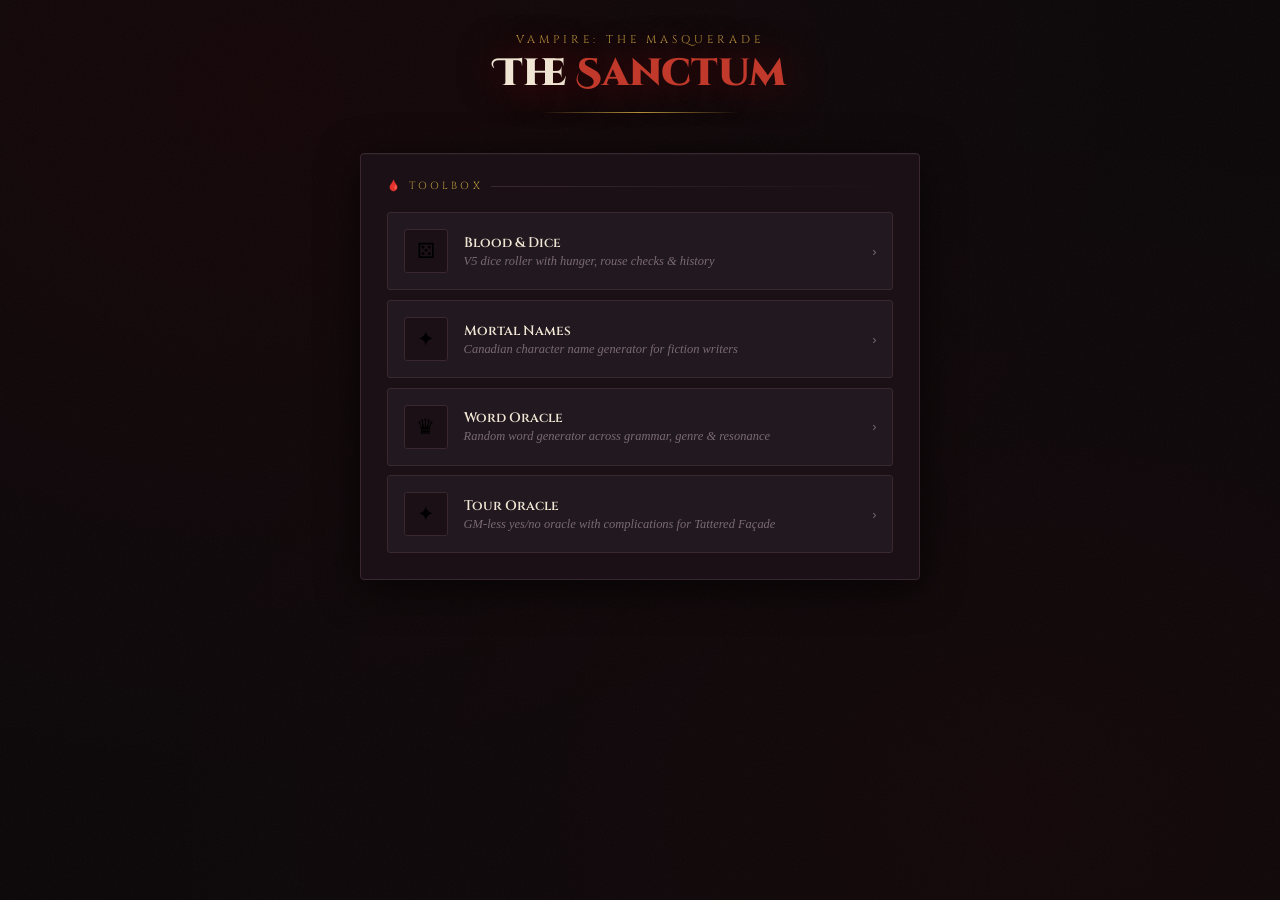
==== index.html @ 83cff958 "Create index.html" ====
<!DOCTYPE html>
<html lang="en">
<head>
<meta charset="UTF-8">
<meta name="viewport" content="width=device-width, initial-scale=1.0, user-scalable=no">
<title>Vampire: the Masquerade — The Sanctum</title>
<link href="https://fonts.googleapis.com/css2?family=Cinzel+Decorative:wght@700;900&family=Cinzel:wght@400;600&family=Cormorant+Garamond:ital,wght@0,300;0,400;0,600;1,300;1,400&family=Courier+Prime:ital@0;1&family=IM+Fell+English:ital@0;1&display=swap" rel="stylesheet">
<style>
/* ── Hub base ── */
:root {
  --blood: #8b0000; --blood-light: #c0392b; --blood-pale: #3d0000;
  --gold: #c9a84c; --gold-light: #e8c97e; --ivory: #f0e6d3; --ivory-dim: #c8b99a;
  --shadow: #0a0608; --dark: #110c0e; --panel: #1a1015; --panel-light: #221820;
  --border: #3a2830; --hunger: #e74c3c; --text-dim: #7a6a72;
  --green: #2ecc71; --green-dim: #27ae60;
}
*, *::before, *::after { box-sizing: border-box; margin: 0; padding: 0; }
html { scroll-behavior: smooth; }
body {
  background: var(--shadow); color: var(--ivory);
  font-family: 'IM Fell English', Georgia, serif; min-height: 100vh;
  background-image:
    radial-gradient(ellipse at 20% 10%, rgba(139,0,0,0.08) 0%, transparent 60%),
    radial-gradient(ellipse at 80% 90%, rgba(139,0,0,0.06) 0%, transparent 60%),
    url("data:image/svg+xml,%3Csvg xmlns='http://www.w3.org/2000/svg' width='300' height='300'%3E%3Cfilter id='noise'%3E%3CfeTurbulence type='fractalNoise' baseFrequency='0.9' numOctaves='4' stitchTiles='stitch'/%3E%3CfeColorMatrix type='saturate' values='0'/%3E%3C/filter%3E%3Crect width='300' height='300' filter='url(%23noise)' opacity='0.04'/%3E%3C/svg%3E");
  overflow-x: hidden;
}

/* ── Hub layout ── */
#hub {
  display: flex; flex-direction: column; align-items: center;
  padding: 2rem 1rem 4rem;
}
header { text-align: center; margin-bottom: 2.5rem; width: 100%; max-width: 560px; }
header::after { content: ''; display: block; width: 200px; height: 1px; background: linear-gradient(90deg, transparent, var(--gold), transparent); margin: 1rem auto 0; }
.title-sub { font-family: 'Cinzel', serif; font-size: 0.7rem; letter-spacing: 0.35em; color: var(--gold); text-transform: uppercase; margin-bottom: 0.4rem; }
h1 { font-family: 'Cinzel Decorative', serif; font-size: clamp(1.4rem, 5vw, 2.4rem); font-weight: 900; color: var(--ivory); line-height: 1.1; text-shadow: 0 0 40px rgba(139,0,0,0.6); }
h1 span { color: var(--blood-light); }
.card { background: var(--panel); border: 1px solid var(--border); border-radius: 4px; padding: 1.6rem; width: 100%; max-width: 560px; box-shadow: 0 8px 40px rgba(0,0,0,0.7), inset 0 1px 0 rgba(255,255,255,0.03); }
.card-title { font-family: 'Cinzel', serif; font-size: 0.65rem; letter-spacing: 0.3em; color: var(--gold); text-transform: uppercase; margin-bottom: 1.2rem; display: flex; align-items: center; gap: 0.5rem; }
.card-title::after { content: ''; flex: 1; height: 1px; background: linear-gradient(90deg, var(--border), transparent); }
.tool-tile { display: flex; align-items: center; gap: 1rem; padding: 1rem; border: 1px solid var(--border); border-radius: 3px; background: var(--panel-light); cursor: pointer; transition: all 0.15s; -webkit-tap-highlight-color: transparent; touch-action: manipulation; width: 100%; text-align: left; margin-bottom: 0.6rem; }
.tool-tile:last-child { margin-bottom: 0; }
.tool-tile:hover { border-color: rgba(201,168,76,0.4); background: rgba(201,168,76,0.04); }
.tool-tile:active { transform: scale(0.98); border-color: var(--blood-light); }
.tool-icon { width: 44px; height: 44px; border-radius: 3px; border: 1px solid var(--border); display: flex; align-items: center; justify-content: center; font-size: 1.3rem; flex-shrink: 0; background: var(--panel); }
.tool-info { flex: 1; }
.tool-name { font-family: 'Cinzel', serif; font-size: 0.85rem; font-weight: 600; color: var(--ivory); margin-bottom: 2px; }
.tool-desc { font-family: 'IM Fell English', serif; font-style: italic; font-size: 0.78rem; color: var(--text-dim); }
.tool-arrow { font-size: 0.8rem; color: var(--text-dim); }

/* ── App panels ── */
.app-panel {
  display: none;
  flex-direction: column;
  align-items: center;
  padding: 0 1rem 4rem;
  min-height: 100vh;
}
.back-bar {
  display: flex; align-items: center; justify-content: space-between;
  width: 100%; max-width: 560px;
  padding: 1rem 0 1.5rem;
}
.back-title { font-family: 'Cinzel', serif; font-size: 0.75rem; letter-spacing: 0.2em; text-transform: uppercase; color: var(--gold); }
.back-btn {
  font-family: 'Cinzel', serif; font-size: 0.6rem; letter-spacing: 0.1em; text-transform: uppercase;
  color: var(--text-dim); background: transparent; border: 1px solid var(--border);
  border-radius: 2px; padding: 5px 12px; cursor: pointer;
  -webkit-tap-highlight-color: transparent; touch-action: manipulation; transition: all 0.15s;
}
.back-btn:hover { border-color: var(--blood-light); color: var(--hunger); }
.back-btn:active { transform: scale(0.95); }


/* ── dice ── */

  :root {
    --blood: #8b0000;--blood-light: #c0392b;--blood-pale: #3d0000;--gold: #c9a84c;--gold-light: #e8c97e;--ivory: #f0e6d3;--ivory-dim: #c8b99a;--shadow: #0a0608;--dark: #110c0e;--panel: #1a1015;--panel-light: #221820;--border: #3a2830;--hunger: #e74c3c;--text-dim: #7a6a72;
  }

  #app-dice, #app-dice, #app-dice { box-sizing: border-box; margin: 0; padding: 0; }

  #app-dice { background: var(--shadow); color: var(--ivory); font-family: 'IM Fell English', Georgia, serif; min-height: 100vh; background-image: radial-gradient(ellipse at 20% 10%, rgba(139,0,0,0.08) 0%, transparent 60%), radial-gradient(ellipse at 80% 90%, rgba(139,0,0,0.06) 0%, transparent 60%); display: flex; flex-direction: column; align-items: center; padding: 2rem 1rem 4rem; }

  #app-dice header { text-align: center; margin-bottom: 2.5rem; position: relative; }

  #app-dice header::after { content: ''; display: block; width: 200px; height: 1px; background: linear-gradient(90deg, transparent, var(--gold), transparent); margin: 1rem auto 0; }

  #app-dice .title-sub { font-family: 'Cinzel', serif; font-size: 0.7rem; letter-spacing: 0.35em; color: var(--gold); text-transform: uppercase; margin-bottom: 0.4rem; }

  #app-dice h1 { font-family: 'Cinzel Decorative', serif; font-size: clamp(1.6rem, 5vw, 2.8rem); font-weight: 900; color: var(--ivory); line-height: 1.1; text-shadow: 0 0 40px rgba(139,0,0,0.6); letter-spacing: 0.02em; }

  #app-dice h1 span { color: var(--blood-light); }

  #app-dice .card { background: var(--panel); border: 1px solid var(--border); border-radius: 4px; padding: 1.6rem; width: 100%; max-width: 560px; box-shadow: 0 8px 40px rgba(0,0,0,0.7), inset 0 1px 0 rgba(255,255,255,0.03); position: relative; }

  #app-dice .card + .card { margin-top: 1rem; }

  #app-dice .card-title { font-family: 'Cinzel', serif; font-size: 0.65rem; letter-spacing: 0.3em; color: var(--gold); text-transform: uppercase; margin-bottom: 1.2rem; display: flex; align-items: center; gap: 0.5rem; }

  #app-dice .card-title::after { content: ''; flex: 1; height: 1px; background: linear-gradient(90deg, var(--border), transparent); }

  #app-dice .controls-grid { display: grid; grid-template-columns: repeat(3, 1fr); gap: 1rem; margin-bottom: 1.2rem; }

  #app-dice .control-group label { display: block; font-family: 'Cinzel', serif; font-size: 0.58rem; letter-spacing: 0.25em; text-transform: uppercase; color: var(--text-dim); margin-bottom: 0.5rem; }

  #app-dice .control-group.hunger label { color: var(--hunger); }

  #app-dice .stepper { display: flex; align-items: center; gap: 4px; }

  #app-dice .stepper input { flex: 1; background: var(--panel-light); border: 1px solid var(--border); border-radius: 3px; color: var(--ivory); font-family: 'Cinzel', serif; font-size: 1.2rem; font-weight: 600; text-align: center; padding: 0.4rem 0.2rem; width: 100%; -moz-appearance: textfield; appearance: textfield; }

  #app-dice .stepper input::-webkit-outer-spin-button, #app-dice .stepper input::-webkit-inner-spin-button { -webkit-appearance: none; }

  #app-dice .control-group.hunger .stepper input { color: var(--hunger); }

  #app-dice .stepper input:focus { outline: none; border-color: var(--gold); }

  #app-dice .step-btn { background: var(--panel-light); border: 1px solid var(--border); border-radius: 3px; color: var(--ivory-dim); cursor: pointer; width: 28px; height: 36px; display: flex; align-items: center; justify-content: center; font-size: 1rem; transition: background 0.15s, color 0.15s, border-color 0.15s; flex-shrink: 0; }

  #app-dice .step-btn:hover { background: var(--border); color: var(--gold); border-color: var(--gold); }

  #app-dice .step-btn:active { transform: scale(0.95); }

  #app-dice .btn-row { display: flex; gap: 0.6rem; }

  #app-dice .btn { border: none; border-radius: 3px; cursor: pointer; font-family: 'Cinzel', serif; font-size: 0.8rem; letter-spacing: 0.1em; padding: 0.75rem 1.2rem; transition: all 0.15s; display: flex; align-items: center; justify-content: center; gap: 0.5rem; }

  #app-dice .btn:active { transform: scale(0.97); }

  #app-dice .btn:disabled { opacity: 0.5; cursor: not-allowed; }

  #app-dice .btn-primary { flex: 1; background: linear-gradient(135deg, var(--blood) 0%, var(--blood-light) 100%); color: var(--ivory); text-transform: uppercase; letter-spacing: 0.15em; font-size: 0.85rem; font-weight: 600; box-shadow: 0 4px 20px rgba(139,0,0,0.4); }

  #app-dice .btn-primary:hover:not(:disabled) { box-shadow: 0 4px 28px rgba(192,57,43,0.6); filter: brightness(1.1); }

  #app-dice .btn-secondary { background: var(--panel-light); border: 1px solid var(--border); color: var(--ivory-dim); }

  #app-dice .btn-secondary:hover { border-color: var(--blood); color: var(--hunger); }

  #app-dice .btn-rouse { background: transparent; border: 1px solid rgba(231,76,60,0.4); color: var(--hunger); }

  #app-dice .btn-rouse:hover { background: rgba(231,76,60,0.08); border-color: var(--hunger); }

  #app-dice .dice-section { margin-bottom: 0.8rem; }

  #app-dice .dice-label { font-family: 'Cinzel', serif; font-size: 0.55rem; letter-spacing: 0.25em; text-transform: uppercase; color: var(--text-dim); margin-bottom: 0.5rem; }

  #app-dice .dice-tray { display: flex; flex-wrap: wrap; gap: 8px; }

  #app-dice .die { width: 40px; height: 40px; border-radius: 6px; display: flex; align-items: center; justify-content: center; font-family: 'Cinzel', serif; font-size: 1rem; font-weight: 700; border: 2px solid; position: relative; transition: transform 0.15s; animation: dieIn 0.2s ease both; }

  #app-dice .die:hover { transform: translateY(-2px) scale(1.05); }

  @keyframes dieIn { from { transform: scale(0.5) rotate(-15deg); opacity: 0; } to { transform: scale(1) rotate(0deg); opacity: 1; } }
  #app-dice .die-regular { background: var(--panel-light); }

  #app-dice .die-regular.val-10 { border-color: var(--gold); color: var(--gold); background: rgba(201,168,76,0.1); }

  #app-dice .die-regular.success { border-color: #27ae60; color: #2ecc71; background: rgba(46,204,113,0.08); }

  #app-dice .die-regular.fail { border-color: var(--border); color: var(--text-dim); }

  #app-dice .die-regular.val-1 { border-color: var(--border); color: var(--text-dim); }

  #app-dice .die-hunger { background: rgba(139,0,0,0.15); }

  #app-dice .die-hunger.val-10 { border-color: #e67e22; color: #e67e22; background: rgba(230,126,34,0.12); }

  #app-dice .die-hunger.success { border-color: var(--hunger); color: var(--hunger); background: rgba(231,76,60,0.1); }

  #app-dice .die-hunger.fail { border-color: rgba(231,76,60,0.3); color: rgba(231,76,60,0.5); }

  #app-dice .die-hunger.val-1 { border-color: var(--blood-light); color: var(--blood-light); background: rgba(192,57,43,0.15); }

  #app-dice .die-skull::after { content: '☠'; font-size: 0.7rem; position: absolute; bottom: -2px; right: 0px; opacity: 0.7; }

  #app-dice .result-header { display: flex; align-items: flex-start; justify-content: space-between; margin-bottom: 1rem; }

  #app-dice .outcome-icon { width: 44px; height: 44px; border-radius: 6px; display: flex; align-items: center; justify-content: center; font-size: 1.4rem; margin-right: 0.75rem; flex-shrink: 0; }

  #app-dice .outcome-text { flex: 1; }

  #app-dice .outcome-name { font-family: 'Cinzel Decorative', serif; font-size: clamp(1rem, 3.5vw, 1.3rem); font-weight: 700; line-height: 1.2; }

  #app-dice .outcome-desc { font-size: 0.8rem; color: var(--ivory-dim); font-style: italic; margin-top: 0.2rem; line-height: 1.4; }

  #app-dice .outcome-count { text-align: right; }

  #app-dice .count-big { font-family: 'Cinzel', serif; font-size: 3rem; font-weight: 700; line-height: 1; }

  #app-dice .count-vs { font-family: 'Cinzel', serif; font-size: 0.6rem; letter-spacing: 0.2em; color: var(--text-dim); text-transform: uppercase; }

  #app-dice .divider { height: 1px; background: linear-gradient(90deg, transparent, var(--border), transparent); margin: 0.8rem 0; }

  #app-dice .badges { display: flex; flex-wrap: wrap; gap: 0.4rem; margin-top: 0.6rem; }

  #app-dice .badge { font-family: 'Cinzel', serif; font-size: 0.6rem; letter-spacing: 0.1em; padding: 0.2rem 0.6rem; border-radius: 20px; border: 1px solid; text-transform: uppercase; }

  #app-dice .badge-neutral { border-color: var(--border); color: var(--text-dim); }

  #app-dice .badge-gold { border-color: rgba(201,168,76,0.5); color: var(--gold); background: rgba(201,168,76,0.08); }

  #app-dice .badge-green { border-color: rgba(46,204,113,0.4); color: #2ecc71; background: rgba(46,204,113,0.06); }

  #app-dice .oc-bestial-failure { --oc: var(--blood-light); }
 #app-dice .oc-total-failure { --oc: #c0392b; }
 #app-dice .oc-failure { --oc: var(--text-dim); }
 #app-dice .oc-success { --oc: #2ecc71; }
 #app-dice .oc-messy-critical { --oc: #e67e22; }
 #app-dice .oc-critical { --oc: var(--gold); }

  #app-dice .outcome-name { color: var(--oc); }
 #app-dice .count-big { color: var(--oc); }

  #app-dice .outcome-icon { border: 1px solid var(--oc); color: var(--oc); }

  #app-dice .rouse-card { display: flex; align-items: center; justify-content: space-between; padding: 0.9rem 1.2rem; }

  #app-dice .rouse-info { display: flex; align-items: center; gap: 0.75rem; }

  #app-dice .rouse-title { font-family: 'Cinzel', serif; font-size: 0.9rem; font-weight: 600; }

  #app-dice .rouse-sub { font-size: 0.75rem; color: var(--ivory-dim); font-style: italic; }

  #app-dice .rouse-die { width: 44px; height: 44px; border-radius: 6px; border: 2px solid; display: flex; align-items: center; justify-content: center; font-family: 'Cinzel', serif; font-size: 1.2rem; font-weight: 700; }

  #app-dice .rouse-win { border-color: #27ae60; color: #2ecc71; background: rgba(46,204,113,0.08); }

  #app-dice .rouse-lose { border-color: var(--blood-light); color: var(--hunger); background: rgba(192,57,43,0.1); }

  #app-dice .rouse-win-card { border-color: rgba(46,204,113,0.3); }

  #app-dice .rouse-lose-card { border-color: rgba(192,57,43,0.3); }

  #app-dice .history-row { display: flex; align-items: center; justify-content: space-between; padding: 0.5rem 0; border-bottom: 1px solid rgba(58,40,48,0.5); font-size: 0.78rem; }

  #app-dice .history-row:last-child { border-bottom: none; }

  #app-dice .history-outcome { font-family: 'Cinzel', serif; font-size: 0.7rem; font-weight: 600; }

  #app-dice .history-meta { font-size: 0.68rem; color: var(--text-dim); font-family: 'Cinzel', serif; }

  @keyframes fadeSlide { from { opacity: 0; transform: translateY(10px); } to { opacity: 1; transform: translateY(0); } }
  #app-dice .animate-in { animation: fadeSlide 0.25s ease both; }



/* ── names ── */

  :root {
    --blood: #8b0000;
    --blood-light: #c0392b;
    --blood-pale: #3d0000;
    --gold: #c9a84c;
    --gold-light: #e8c97e;
    --ivory: #f0e6d3;
    --ivory-dim: #c8b99a;
    --shadow: #0a0608;
    --dark: #110c0e;
    --panel: #1a1015;
    --panel-light: #221820;
    --border: #3a2830;
    --hunger: #e74c3c;
    --text-dim: #7a6a72;
  }


  #app-names, #app-names, #app-names { box-sizing: border-box; margin: 0; padding: 0; }


  #app-names { scroll-behavior: smooth; }


  #app-names {
    background: var(--shadow);
    color: var(--ivory);
    font-family: 'IM Fell English', Georgia, serif;
    min-height: 100vh;
    background-image:
      radial-gradient(ellipse at 20% 10%, rgba(139,0,0,0.08) 0%, transparent 60%),
      radial-gradient(ellipse at 80% 90%, rgba(139,0,0,0.06) 0%, transparent 60%),
      url("data:image/svg+xml,%3Csvg xmlns='http://www.w3.org/2000/svg' width='300' height='300'%3E%3Cfilter id='noise'%3E%3CfeTurbulence type='fractalNoise' baseFrequency='0.9' numOctaves='4' stitchTiles='stitch'/%3E%3CfeColorMatrix type='saturate' values='0'/%3E%3C/filter%3E%3Crect width='300' height='300' filter='url(%23noise)' opacity='0.04'/%3E%3C/svg%3E");
    display: flex;
    flex-direction: column;
    align-items: center;
    padding: 2rem 1rem 4rem;
    overflow-x: hidden;
  }


  #app-names /* ── Header ── */
  header {
    text-align: center;
    margin-bottom: 2.5rem;
    position: relative;
    width: 100%;
    max-width: 560px;
  }

  #app-names header::after {
    content: '';
    display: block;
    width: 200px;
    height: 1px;
    background: linear-gradient(90deg, transparent, var(--gold), transparent);
    margin: 1rem auto 0;
  }

  #app-names .title-sub {
    font-family: 'Cinzel', serif;
    font-size: 0.7rem;
    letter-spacing: 0.35em;
    color: var(--gold);
    text-transform: uppercase;
    margin-bottom: 0.4rem;
  }

  #app-names h1 {
    font-family: 'Cinzel Decorative', serif;
    font-size: clamp(1.4rem, 5vw, 2.4rem);
    font-weight: 900;
    color: var(--ivory);
    line-height: 1.1;
    text-shadow: 0 0 40px rgba(139,0,0,0.6);
    letter-spacing: 0.02em;
  }

  #app-names h1 span { color: var(--blood-light); }


  #app-names /* ── Card ── */
  .card {
    background: var(--panel);
    border: 1px solid var(--border);
    border-radius: 4px;
    padding: 1.6rem;
    width: 100%;
    max-width: 560px;
    box-shadow: 0 8px 40px rgba(0,0,0,0.7), inset 0 1px 0 rgba(255,255,255,0.03);
    position: relative;
  }

  #app-names .card + .card { margin-top: 1rem; }


  #app-names .card-title {
    font-family: 'Cinzel', serif;
    font-size: 0.65rem;
    letter-spacing: 0.3em;
    color: var(--gold);
    text-transform: uppercase;
    margin-bottom: 1.2rem;
    display: flex;
    align-items: center;
    gap: 0.5rem;
  }

  #app-names .card-title::after {
    content: '';
    flex: 1;
    height: 1px;
    background: linear-gradient(90deg, var(--border), transparent);
  }


  #app-names /* ── Gender Segment ── */
  .seg {
    display: flex;
    gap: 6px;
    background: var(--panel-light);
    border: 1px solid var(--border);
    border-radius: 4px;
    padding: 5px;
    margin-bottom: 1.4rem;
  }

  #app-names .seg button {
    flex: 1;
    padding: 9px 4px;
    font-family: 'Cinzel', serif;
    font-size: 0.65rem;
    letter-spacing: 0.15em;
    text-transform: uppercase;
    font-weight: 400;
    border: 1px solid transparent;
    background: transparent;
    border-radius: 3px;
    cursor: pointer;
    color: var(--text-dim);
    transition: all 0.15s;
  }

  #app-names .seg button.active {
    background: var(--blood-pale);
    border-color: rgba(139,0,0,0.6);
    color: var(--ivory);
  }

  #app-names .seg button:active { transform: scale(0.96); }


  #app-names /* ── Name Display ── */
  .name-display {
    text-align: center;
    padding: 1.8rem 1rem;
    border: 1px solid var(--border);
    border-radius: 4px;
    background: var(--panel-light);
    margin-bottom: 1.2rem;
    min-height: 130px;
    display: flex;
    flex-direction: column;
    align-items: center;
    justify-content: center;
    gap: 6px;
    position: relative;
    overflow: hidden;
  }

  #app-names .name-display::before {
    content: '';
    position: absolute;
    top: 0; left: 0; right: 0;
    height: 1px;
    background: linear-gradient(90deg, transparent, rgba(201,168,76,0.3), transparent);
  }

  #app-names .name-display::after {
    content: '';
    position: absolute;
    bottom: 0; left: 0; right: 0;
    height: 1px;
    background: linear-gradient(90deg, transparent, rgba(201,168,76,0.3), transparent);
  }


  #app-names .name-first {
    font-family: 'Cinzel Decorative', serif;
    font-size: clamp(1.8rem, 7vw, 2.8rem);
    font-weight: 700;
    color: var(--ivory);
    line-height: 1;
    text-shadow: 0 0 30px rgba(201,168,76,0.25);
    transition: opacity 0.15s;
  }

  #app-names .name-last {
    font-family: 'Cinzel', serif;
    font-size: clamp(1rem, 4vw, 1.5rem);
    font-weight: 600;
    color: var(--gold);
    letter-spacing: 0.08em;
    transition: opacity 0.15s;
  }

  #app-names .name-placeholder {
    font-family: 'IM Fell English', serif;
    font-style: italic;
    font-size: 0.9rem;
    color: var(--text-dim);
  }

  #app-names .name-gender-tag {
    font-family: 'Cinzel', serif;
    font-size: 0.55rem;
    letter-spacing: 0.3em;
    text-transform: uppercase;
    color: var(--text-dim);
    margin-top: 4px;
    border: 1px solid var(--border);
    padding: 2px 10px;
    border-radius: 20px;
  }


  #app-names .name-flash {
    animation: nameReveal 0.3s ease both;
  }

  @keyframes nameReveal {
    from { opacity: 0; transform: translateY(6px); }
    to   { opacity: 1; transform: translateY(0); }
  }

  #app-names /* ── Buttons ── */
  .btn {
    border: none;
    border-radius: 3px;
    cursor: pointer;
    font-family: 'Cinzel', serif;
    font-size: 0.8rem;
    letter-spacing: 0.1em;
    padding: 0.75rem 1.2rem;
    transition: all 0.15s;
    display: flex;
    align-items: center;
    justify-content: center;
    gap: 0.5rem;
    -webkit-tap-highlight-color: transparent;
    touch-action: manipulation;
  }

  #app-names .btn:active { transform: scale(0.97); }


  #app-names .btn-primary {
    width: 100%;
    background: linear-gradient(135deg, var(--blood) 0%, var(--blood-light) 100%);
    color: var(--ivory);
    text-transform: uppercase;
    letter-spacing: 0.15em;
    font-size: 0.85rem;
    font-weight: 600;
    box-shadow: 0 4px 20px rgba(139,0,0,0.4);
    margin-bottom: 0.6rem;
  }

  #app-names .btn-primary:hover { box-shadow: 0 4px 28px rgba(192,57,43,0.6); filter: brightness(1.1); }

  #app-names .btn-primary:active { box-shadow: 0 2px 10px rgba(139,0,0,0.5); }


  #app-names .btn-row { display: flex; gap: 0.6rem; }


  #app-names .btn-secondary {
    flex: 1;
    background: var(--panel-light);
    border: 1px solid var(--border);
    color: var(--ivory-dim);
    font-size: 0.72rem;
    padding: 0.65rem 0.5rem;
  }

  #app-names .btn-secondary:hover { border-color: var(--gold); color: var(--gold); }

  #app-names .btn-secondary:active { border-color: var(--blood); color: var(--hunger); }


  #app-names /* ── History ── */
  .history-row {
    display: flex;
    align-items: center;
    justify-content: space-between;
    padding: 0.55rem 0;
    border-bottom: 1px solid rgba(58,40,48,0.5);
  }

  #app-names .history-row:last-child { border-bottom: none; }

  #app-names .history-name {
    font-family: 'Cinzel', serif;
    font-size: 0.75rem;
    color: var(--ivory);
  }

  #app-names .history-gender {
    font-family: 'Cinzel', serif;
    font-size: 0.6rem;
    letter-spacing: 0.2em;
    text-transform: uppercase;
    color: var(--text-dim);
    border: 1px solid var(--border);
    padding: 2px 8px;
    border-radius: 20px;
  }


  #app-names /* ── Animations ── */
  @keyframes fadeSlide {
    from { opacity: 0; transform: translateY(10px); }
    to   { opacity: 1; transform: translateY(0); }
  }

  #app-names .animate-in { animation: fadeSlide 0.25s ease both; }


  #app-names .divider {
    height: 1px;
    background: linear-gradient(90deg, transparent, var(--border), transparent);
    margin: 0.8rem 0;
  }



/* ── words ── */

  :root {
    --blood: #8b0000;
    --blood-light: #c0392b;
    --blood-pale: #3d0000;
    --gold: #c9a84c;
    --gold-light: #e8c97e;
    --ivory: #f0e6d3;
    --ivory-dim: #c8b99a;
    --shadow: #0a0608;
    --dark: #110c0e;
    --panel: #1a1015;
    --panel-light: #221820;
    --border: #3a2830;
    --hunger: #e74c3c;
    --text-dim: #7a6a72;
    --green: #2ecc71;
    --green-dim: #27ae60;
  }


  #app-words, #app-words, #app-words { box-sizing: border-box; margin: 0; padding: 0; }


  #app-words { scroll-behavior: smooth; }


  #app-words {
    background: var(--shadow);
    color: var(--ivory);
    font-family: 'IM Fell English', Georgia, serif;
    min-height: 100vh;
    background-image:
      radial-gradient(ellipse at 20% 10%, rgba(139,0,0,0.08) 0%, transparent 60%),
      radial-gradient(ellipse at 80% 90%, rgba(139,0,0,0.06) 0%, transparent 60%),
      url("data:image/svg+xml,%3Csvg xmlns='http://www.w3.org/2000/svg' width='300' height='300'%3E%3Cfilter id='noise'%3E%3CfeTurbulence type='fractalNoise' baseFrequency='0.9' numOctaves='4' stitchTiles='stitch'/%3E%3CfeColorMatrix type='saturate' values='0'/%3E%3C/filter%3E%3Crect width='300' height='300' filter='url(%23noise)' opacity='0.04'/%3E%3C/svg%3E");
    display: flex;
    flex-direction: column;
    align-items: center;
    padding: 2rem 1rem 4rem;
    overflow-x: hidden;
  }


  #app-words /* ── Header ── */
  header {
    text-align: center;
    margin-bottom: 2.5rem;
    position: relative;
    width: 100%;
    max-width: 560px;
  }

  #app-words header::after {
    content: '';
    display: block;
    width: 200px;
    height: 1px;
    background: linear-gradient(90deg, transparent, var(--gold), transparent);
    margin: 1rem auto 0;
  }

  #app-words .title-sub {
    font-family: 'Cinzel', serif;
    font-size: 0.7rem;
    letter-spacing: 0.35em;
    color: var(--gold);
    text-transform: uppercase;
    margin-bottom: 0.4rem;
  }

  #app-words h1 {
    font-family: 'Cinzel Decorative', serif;
    font-size: clamp(1.4rem, 5vw, 2.4rem);
    font-weight: 900;
    color: var(--ivory);
    line-height: 1.1;
    text-shadow: 0 0 40px rgba(139,0,0,0.6);
    letter-spacing: 0.02em;
  }

  #app-words h1 span { color: var(--blood-light); }


  #app-words /* ── Card ── */
  .card {
    background: var(--panel);
    border: 1px solid var(--border);
    border-radius: 4px;
    padding: 1.6rem;
    width: 100%;
    max-width: 560px;
    box-shadow: 0 8px 40px rgba(0,0,0,0.7), inset 0 1px 0 rgba(255,255,255,0.03);
    position: relative;
  }

  #app-words .card + .card { margin-top: 1rem; }


  #app-words .card-title {
    font-family: 'Cinzel', serif;
    font-size: 0.65rem;
    letter-spacing: 0.3em;
    color: var(--gold);
    text-transform: uppercase;
    margin-bottom: 1.2rem;
    display: flex;
    align-items: center;
    gap: 0.5rem;
  }

  #app-words .card-title::after {
    content: '';
    flex: 1;
    height: 1px;
    background: linear-gradient(90deg, var(--border), transparent);
  }


  #app-words /* ── Word Count ── */
  .count-row {
    display: flex;
    align-items: center;
    gap: 0.75rem;
    margin-bottom: 1.2rem;
  }

  #app-words .count-label {
    font-family: 'Cinzel', serif;
    font-size: 0.6rem;
    letter-spacing: 0.25em;
    text-transform: uppercase;
    color: var(--text-dim);
    flex-shrink: 0;
  }

  #app-words .stepper {
    display: flex;
    align-items: center;
    gap: 4px;
    flex: 1;
  }

  #app-words .stepper input {
    flex: 1;
    background: var(--panel-light);
    border: 1px solid var(--border);
    border-radius: 3px;
    color: var(--ivory);
    font-family: 'Cinzel', serif;
    font-size: 1.1rem;
    font-weight: 600;
    text-align: center;
    padding: 0.4rem 0.2rem;
    -moz-appearance: textfield;
    appearance: textfield;
  }

  #app-words .stepper input::-webkit-outer-spin-button, #app-words .stepper input::-webkit-inner-spin-button { -webkit-appearance: none; }

  #app-words .stepper input:focus { outline: none; border-color: var(--gold); }

  #app-words .step-btn {
    background: var(--panel-light);
    border: 1px solid var(--border);
    border-radius: 3px;
    color: var(--ivory-dim);
    cursor: pointer;
    width: 32px;
    height: 36px;
    display: flex;
    align-items: center;
    justify-content: center;
    font-size: 1.1rem;
    transition: background 0.15s, color 0.15s, border-color 0.15s;
    flex-shrink: 0;
    -webkit-tap-highlight-color: transparent;
    touch-action: manipulation;
  }

  #app-words .step-btn:hover { background: var(--border); color: var(--gold); border-color: var(--gold); }

  #app-words .step-btn:active { transform: scale(0.93); }


  #app-words /* ── Category Section ── */
  .section-header {
    display: flex;
    align-items: center;
    justify-content: space-between;
    margin-bottom: 0.8rem;
    cursor: pointer;
    -webkit-tap-highlight-color: transparent;
    touch-action: manipulation;
    padding: 2px 0;
  }

  #app-words .section-name {
    font-family: 'Cinzel', serif;
    font-size: 0.7rem;
    letter-spacing: 0.25em;
    text-transform: uppercase;
    color: var(--gold);
    display: flex;
    align-items: center;
    gap: 0.5rem;
  }

  #app-words .section-arrow {
    font-size: 0.6rem;
    color: var(--text-dim);
    transition: transform 0.2s;
  }

  #app-words .section-arrow.open { transform: rotate(180deg); }


  #app-words .section-mini-btns {
    display: flex;
    gap: 5px;
  }

  #app-words .mini-btn {
    font-family: 'Cinzel', serif;
    font-size: 0.55rem;
    letter-spacing: 0.1em;
    text-transform: uppercase;
    padding: 3px 8px;
    background: transparent;
    border: 1px solid var(--border);
    border-radius: 2px;
    color: var(--text-dim);
    cursor: pointer;
    transition: all 0.15s;
    -webkit-tap-highlight-color: transparent;
    touch-action: manipulation;
  }

  #app-words .mini-btn:hover { border-color: var(--gold); color: var(--gold); }

  #app-words .mini-btn:active { transform: scale(0.95); }


  #app-words .checkbox-group {
    display: flex;
    flex-direction: column;
    gap: 4px;
    overflow: hidden;
    transition: max-height 0.25s ease, opacity 0.2s;
    max-height: 400px;
    opacity: 1;
    margin-bottom: 0.4rem;
  }

  #app-words .checkbox-group.collapsed {
    max-height: 0;
    opacity: 0;
  }


  #app-words .checkbox-label {
    display: flex;
    align-items: center;
    cursor: pointer;
    padding: 8px 10px;
    border: 1px solid transparent;
    border-radius: 3px;
    transition: background 0.15s, border-color 0.15s;
    -webkit-tap-highlight-color: transparent;
    touch-action: manipulation;
  }

  #app-words .checkbox-label:hover { background: rgba(139,0,0,0.08); border-color: rgba(139,0,0,0.2); }

  #app-words .checkbox-label input[type="checkbox"] {
    margin-right: 10px;
    width: 16px;
    height: 16px;
    cursor: pointer;
    accent-color: var(--blood-light);
    flex-shrink: 0;
  }

  #app-words .checkbox-label span {
    font-family: 'IM Fell English', serif;
    color: var(--ivory-dim);
    font-size: 0.9rem;
    text-transform: capitalize;
  }

  #app-words .checkbox-label:has(input:checked) span { color: var(--ivory); }


  #app-words .divider {
    height: 1px;
    background: linear-gradient(90deg, transparent, var(--border), transparent);
    margin: 1rem 0;
  }


  #app-words /* ── Master row ── */
  .master-row {
    display: flex;
    gap: 0.5rem;
    margin-bottom: 1.2rem;
  }

  #app-words .master-btn {
    flex: 1;
    padding: 8px 4px;
    font-family: 'Cinzel', serif;
    font-size: 0.6rem;
    letter-spacing: 0.1em;
    text-transform: uppercase;
    background: transparent;
    border: 1px solid var(--border);
    border-radius: 3px;
    color: var(--text-dim);
    cursor: pointer;
    transition: all 0.15s;
    -webkit-tap-highlight-color: transparent;
    touch-action: manipulation;
  }

  #app-words .master-btn:hover { border-color: var(--gold); color: var(--gold); }

  #app-words .master-btn:active { transform: scale(0.96); }


  #app-words /* ── Buttons ── */
  .btn {
    border: none;
    border-radius: 3px;
    cursor: pointer;
    font-family: 'Cinzel', serif;
    font-size: 0.8rem;
    letter-spacing: 0.1em;
    padding: 0.75rem 1.2rem;
    transition: all 0.15s;
    display: flex;
    align-items: center;
    justify-content: center;
    gap: 0.5rem;
    -webkit-tap-highlight-color: transparent;
    touch-action: manipulation;
  }

  #app-words .btn:active { transform: scale(0.97); }


  #app-words .btn-primary {
    width: 100%;
    background: linear-gradient(135deg, var(--blood) 0%, var(--blood-light) 100%);
    color: var(--ivory);
    text-transform: uppercase;
    letter-spacing: 0.15em;
    font-size: 0.85rem;
    font-weight: 600;
    box-shadow: 0 4px 20px rgba(139,0,0,0.4);
    margin-top: 1.2rem;
  }

  #app-words .btn-primary:hover { box-shadow: 0 4px 28px rgba(192,57,43,0.6); filter: brightness(1.1); }

  #app-words .btn-primary:active { box-shadow: 0 2px 10px rgba(139,0,0,0.5); }


  #app-words .btn-copy {
    width: 100%;
    background: var(--panel-light);
    border: 1px solid var(--border);
    color: var(--ivory-dim);
    font-size: 0.72rem;
    padding: 0.65rem;
    margin-top: 0.6rem;
  }

  #app-words .btn-copy:hover { border-color: var(--gold); color: var(--gold); }

  #app-words .btn-copy.copied { border-color: var(--green-dim); color: var(--green); }


  #app-words /* ── Results ── */
  .word-tags {
    display: flex;
    flex-wrap: wrap;
    gap: 8px;
  }

  #app-words .word-tag {
    font-family: 'Cinzel', serif;
    font-size: 0.75rem;
    letter-spacing: 0.08em;
    color: var(--gold);
    border: 1px solid rgba(201,168,76,0.35);
    background: rgba(201,168,76,0.06);
    padding: 6px 14px;
    border-radius: 20px;
    animation: tagIn 0.2s ease both;
  }

  @keyframes tagIn {
    from { opacity: 0; transform: scale(0.85); }
    to   { opacity: 1; transform: scale(1); }
  }

  #app-words .copy-text {
    font-family: 'IM Fell English', serif;
    font-style: italic;
    font-size: 0.8rem;
    color: var(--text-dim);
    margin-top: 0.8rem;
    padding: 0.6rem 0.8rem;
    border: 1px solid var(--border);
    border-radius: 3px;
    background: var(--panel-light);
    word-break: break-word;
    line-height: 1.5;
  }


  #app-words .empty-state {
    font-family: 'IM Fell English', serif;
    font-style: italic;
    color: var(--text-dim);
    text-align: center;
    padding: 2rem 0;
    font-size: 0.95rem;
  }


  @keyframes fadeSlide {
    from { opacity: 0; transform: translateY(10px); }
    to   { opacity: 1; transform: translateY(0); }
  }
  #app-words .animate-in { animation: fadeSlide 0.25s ease both; }




/* ── oracle styles ── */

  :root {
    --blood: #8B0000;
    --blood-bright: #C41E3A;
    --ash: #1a1a1a;
    --stone: #2a2520;
    --parchment: #c9b99a;
    --parchment-dim: #7a6e5f;
    --gold: #b8963e;
    --gold-dim: #6b5425;
    --fog: #3d3530;
  }


  #app-oracle { margin: 0; padding: 0; box-sizing: border-box; }


  #app-oracle {
    background-color: var(--ash);
    color: var(--parchment);
    font-family: 'Cormorant Garamond', serif;
    min-height: 100vh;
    overflow-x: hidden;
    position: relative;
  }


  #app-oracle body::before {
    content: '';
    position: fixed;
    inset: 0;
    background-image: 
      radial-gradient(ellipse at 20% 50%, rgba(139,0,0,0.06) 0%, transparent 60%),
      radial-gradient(ellipse at 80% 20%, rgba(184,150,62,0.04) 0%, transparent 50%),
      url("data:image/svg+xml,%3Csvg viewBox='0 0 256 256' xmlns='http://www.w3.org/2000/svg'%3E%3Cfilter id='noise'%3E%3CfeTurbulence type='fractalNoise' baseFrequency='0.9' numOctaves='4' stitchTiles='stitch'/%3E%3C/filter%3E%3Crect width='100%25' height='100%25' filter='url(%23noise)' opacity='0.035'/%3E%3C/svg%3E");
    pointer-events: none;
    z-index: 0;
  }


  #app-oracle .container {
    position: relative;
    z-index: 1;
    max-width: 680px;
    margin: 0 auto;
    padding: 48px 24px 80px;
  }


  #app-oracle .header {
    text-align: center;
    margin-bottom: 56px;
  }


  #app-oracle .header-rule {
    display: flex;
    align-items: center;
    gap: 16px;
    margin-bottom: 20px;
  }


  #app-oracle .header-rule::before, #app-oracle .header-rule::after {
    content: '';
    flex: 1;
    height: 1px;
    background: linear-gradient(to right, transparent, var(--gold-dim), transparent);
  }


  #app-oracle .header-ornament {
    color: var(--blood-bright);
    font-size: 18px;
    letter-spacing: 8px;
  }


  #app-oracle h1 {
    font-size: clamp(2.4rem, 6vw, 3.6rem);
    font-weight: 300;
    letter-spacing: 0.15em;
    line-height: 1;
    color: var(--parchment);
    text-transform: uppercase;
  }


  #app-oracle .subtitle {
    font-family: 'Courier Prime', monospace;
    font-size: 0.7rem;
    letter-spacing: 0.25em;
    color: var(--parchment-dim);
    text-transform: uppercase;
    margin-top: 10px;
  }


  #app-oracle .section {
    margin-bottom: 44px;
  }


  #app-oracle .section-label {
    font-family: 'Courier Prime', monospace;
    font-size: 0.65rem;
    letter-spacing: 0.3em;
    text-transform: uppercase;
    color: var(--gold);
    margin-bottom: 16px;
    display: flex;
    align-items: center;
    gap: 12px;
  }


  #app-oracle .section-label::after {
    content: '';
    flex: 1;
    height: 1px;
    background: linear-gradient(to right, var(--gold-dim), transparent);
  }


  #app-oracle .dice-group {
    display: grid;
    grid-template-columns: repeat(3, 1fr);
    gap: 8px;
  }


  #app-oracle .dice-btn {
    background: transparent;
    border: 1px solid var(--fog);
    color: var(--parchment-dim);
    font-family: 'Cormorant Garamond', serif;
    font-size: 1rem;
    font-weight: 300;
    letter-spacing: 0.1em;
    padding: 12px 8px;
    cursor: pointer;
    transition: all 0.25s ease;
    position: relative;
    overflow: hidden;
    -webkit-tap-highlight-color: transparent;
    touch-action: manipulation;
  }


  #app-oracle .dice-btn::before {
    content: '';
    position: absolute;
    inset: 0;
    background: var(--blood);
    transform: scaleY(0);
    transform-origin: bottom;
    transition: transform 0.25s ease;
    z-index: 0;
  }


  #app-oracle .dice-btn span { position: relative; z-index: 1; }


  #app-oracle .dice-btn:hover { border-color: var(--blood-bright); color: var(--parchment); }

  #app-oracle .dice-btn:hover::before { transform: scaleY(1); }


  #app-oracle .dice-btn.active {
    border-color: var(--blood-bright);
    color: var(--parchment);
    background: var(--blood);
  }


  #app-oracle .mood-grid {
    display: grid;
    grid-template-columns: repeat(2, 1fr);
    gap: 8px;
  }


  #app-oracle .mood-btn {
    background: transparent;
    border: 1px solid var(--fog);
    color: var(--parchment-dim);
    font-family: 'Cormorant Garamond', serif;
    font-size: 0.95rem;
    font-style: italic;
    padding: 10px 12px;
    cursor: pointer;
    transition: all 0.2s ease;
    text-align: left;
    letter-spacing: 0.05em;
    -webkit-tap-highlight-color: transparent;
    touch-action: manipulation;
  }


  #app-oracle .mood-btn:hover { border-color: var(--gold-dim); color: var(--parchment); }

  #app-oracle .mood-btn.active { border-color: var(--gold); color: var(--gold); background: rgba(184,150,62,0.06); }


  #app-oracle .roll-area {
    text-align: center;
    margin: 44px 0;
  }


  #app-oracle .roll-btn {
    background: transparent;
    border: 1px solid var(--blood-bright);
    color: var(--parchment);
    font-family: 'Cormorant Garamond', serif;
    font-size: 1.1rem;
    font-weight: 300;
    letter-spacing: 0.3em;
    text-transform: uppercase;
    padding: 16px 48px;
    cursor: pointer;
    transition: all 0.3s ease;
    position: relative;
    overflow: hidden;
    -webkit-tap-highlight-color: transparent;
    touch-action: manipulation;
  }


  #app-oracle .roll-btn::before {
    content: '';
    position: absolute;
    inset: 0;
    background: var(--blood);
    transform: scaleX(0);
    transform-origin: left;
    transition: transform 0.3s ease;
    z-index: 0;
  }


  #app-oracle .roll-btn span { position: relative; z-index: 1; }


  #app-oracle .roll-btn:hover::before { transform: scaleX(1); }

  #app-oracle .roll-btn:active { transform: scale(0.98); }


  #app-oracle .output {
    min-height: 180px;
    border: 1px solid var(--fog);
    padding: 28px 32px;
    position: relative;
    transition: opacity 0.3s ease;
  }


  #app-oracle .output::before {
    content: '';
    position: absolute;
    top: -1px; left: 32px;
    width: 48px; height: 1px;
    background: var(--ash);
  }


  #app-oracle .output-empty {
    color: var(--parchment-dim);
    font-style: italic;
    font-size: 1rem;
    line-height: 1.7;
  }


  #app-oracle .result-dice {
    font-family: 'Courier Prime', monospace;
    font-size: 0.65rem;
    letter-spacing: 0.2em;
    color: var(--gold-dim);
    text-transform: uppercase;
    margin-bottom: 16px;
  }


  #app-oracle .result-answer {
    font-size: 1.25rem;
    font-weight: 400;
    color: var(--parchment);
    line-height: 1.5;
    margin-bottom: 12px;
  }


  #app-oracle .result-answer.yes { color: #c9d4b5; }

  #app-oracle .result-answer.yes-and { color: #d4c9b5; }

  #app-oracle .result-answer.yes-but { color: var(--parchment); }

  #app-oracle .result-answer.no-but { color: #b5c0c9; }

  #app-oracle .result-answer.no { color: #c9b5b5; }

  #app-oracle .result-answer.no-and { color: var(--blood-bright); }


  #app-oracle .result-detail {
    font-size: 0.95rem;
    font-style: italic;
    color: var(--parchment-dim);
    line-height: 1.65;
    border-left: 2px solid var(--fog);
    padding-left: 16px;
    margin-bottom: 16px;
  }


  #app-oracle .result-complication {
    font-family: 'Courier Prime', monospace;
    font-size: 0.72rem;
    letter-spacing: 0.1em;
    color: var(--blood-bright);
    text-transform: uppercase;
    margin-top: 14px;
    padding-top: 14px;
    border-top: 1px solid var(--fog);
  }


  #app-oracle .result-complication::before { content: 'COMPLICATION: '; }


  #app-oracle .complication-pool {
    margin-top: 44px;
  }


  #app-oracle .pool-list {
    list-style: none;
    display: flex;
    flex-direction: column;
    gap: 0;
  }


  #app-oracle .pool-item {
    display: flex;
    align-items: baseline;
    gap: 12px;
    padding: 10px 0;
    border-bottom: 1px solid rgba(61,53,48,0.5);
    font-size: 0.95rem;
    color: var(--parchment-dim);
    transition: color 0.2s;
    cursor: pointer;
    -webkit-tap-highlight-color: transparent;
    touch-action: manipulation;
  }


  #app-oracle .pool-item:hover { color: var(--parchment); }


  #app-oracle .pool-item.resolved {
    text-decoration: line-through;
    color: var(--fog);
  }


  #app-oracle .pool-num {
    font-family: 'Courier Prime', monospace;
    font-size: 0.6rem;
    color: var(--gold-dim);
    min-width: 24px;
  }


  #app-oracle .pool-add {
    display: flex;
    gap: 8px;
    margin-top: 12px;
  }


  #app-oracle .pool-input {
    flex: 1;
    background: transparent;
    border: 1px solid var(--fog);
    border-right: none;
    color: var(--parchment);
    font-family: 'Cormorant Garamond', serif;
    font-size: 0.95rem;
    font-style: italic;
    padding: 8px 14px;
    outline: none;
  }


  #app-oracle .pool-input::placeholder { color: var(--fog); }

  #app-oracle .pool-input:focus { border-color: var(--gold-dim); }


  #app-oracle .pool-add-btn {
    background: transparent;
    border: 1px solid var(--fog);
    color: var(--parchment-dim);
    font-family: 'Courier Prime', monospace;
    font-size: 0.65rem;
    letter-spacing: 0.15em;
    padding: 8px 16px;
    cursor: pointer;
    transition: all 0.2s;
    text-transform: uppercase;
    -webkit-tap-highlight-color: transparent;
    touch-action: manipulation;
  }


  #app-oracle .pool-add-btn:hover { border-color: var(--gold-dim); color: var(--gold); }


  @keyframes fadeUp {
    from { opacity: 0; transform: translateY(8px); }
    to { opacity: 1; transform: translateY(0); }
  }


  #app-oracle .animate-in {
    animation: fadeUp 0.35s ease forwards;
  }


  #app-oracle .divider {
    border: none;
    border-top: 1px solid var(--fog);
    margin: 44px 0;
  }


  #app-oracle .hint {
    font-family: 'Courier Prime', monospace;
    font-size: 0.62rem;
    letter-spacing: 0.15em;
    color: var(--fog);
    text-transform: uppercase;
    text-align: center;
    margin-top: -32px;
    margin-bottom: 44px;
  }


</style>
</head>
<body>

<!-- Hub -->
<div id="hub">
  <header>
    <p class="title-sub">Vampire: the Masquerade</p>
    <h1>The <span>Sanctum</span></h1>
  </header>
  <div class="card">
    <div class="card-title">🩸 Toolbox</div>
    <button class="tool-tile" onclick="showApp('dice')">
      <div class="tool-icon">⚄</div>
      <div class="tool-info">
        <div class="tool-name">Blood &amp; Dice</div>
        <div class="tool-desc">V5 dice roller with hunger, rouse checks &amp; history</div>
      </div>
      <span class="tool-arrow">›</span>
    </button>
    <button class="tool-tile" onclick="showApp('names')">
      <div class="tool-icon">✦</div>
      <div class="tool-info">
        <div class="tool-name">Mortal Names</div>
        <div class="tool-desc">Canadian character name generator for fiction writers</div>
      </div>
      <span class="tool-arrow">›</span>
    </button>
    <button class="tool-tile" onclick="showApp('words')">
      <div class="tool-icon">♛</div>
      <div class="tool-info">
        <div class="tool-name">Word Oracle</div>
        <div class="tool-desc">Random word generator across grammar, genre &amp; resonance</div>
      </div>
      <span class="tool-arrow">›</span>
    </button>
    <button class="tool-tile" onclick="showApp('oracle')">
      <div class="tool-icon">&#10022;</div>
      <div class="tool-info">
        <div class="tool-name">Tour Oracle</div>
        <div class="tool-desc">GM-less yes/no oracle with complications for Tattered Façade</div>
      </div>
      <span class="tool-arrow">&#8250;</span>
    </button>
  </div>
</div>

<!-- App panels (hidden until launched) -->

<div id="app-dice" class="app-panel" style="display:none">
  <div class="back-bar">
    <span class="back-title">Blood & Dice</span>
    <button class="back-btn" onclick="showHub()">← Back</button>
  </div>
  <header>
  <p class="title-sub">Vampire: the Masquerade 5th Edition</p>
  <h1>Blood &amp; <span>Dice</span></h1>
</header>
<div class="card" id="controls-card">
  <div class="card-title">⚄ Configure Your Roll</div>
  <div class="controls-grid">
    <div class="control-group">
      <label>Dice Pool</label>
      <div class="stepper">
        <button class="step-btn" onclick="VTM_Dice.adjust('pool',-1)">−</button>
        <input type="number" id="pool" min="1" max="30" value="5" oninput="VTM_Dice.clamp(this,1,30)">
        <button class="step-btn" onclick="VTM_Dice.adjust('pool',1)">+</button>
      </div>
    </div>
    <div class="control-group hunger">
      <label>🩸 Hunger</label>
      <div class="stepper">
        <button class="step-btn" onclick="VTM_Dice.adjust('hunger',-1)">−</button>
        <input type="number" id="hunger" min="0" max="5" value="1" oninput="VTM_Dice.clamp(this,0,5)">
        <button class="step-btn" onclick="VTM_Dice.adjust('hunger',1)">+</button>
      </div>
    </div>
    <div class="control-group">
      <label>Difficulty</label>
      <div class="stepper">
        <button class="step-btn" onclick="VTM_Dice.adjust('difficulty',-1)">−</button>
        <input type="number" id="difficulty" min="1" max="15" value="3" oninput="VTM_Dice.clamp(this,1,15)">
        <button class="step-btn" onclick="VTM_Dice.adjust('difficulty',1)">+</button>
      </div>
    </div>
  </div>
  <div class="btn-row">
    <button class="btn btn-primary" id="roll-btn" onclick="VTM_Dice.doRoll()">⚄ Roll Dice</button>
    <button class="btn btn-rouse" onclick="VTM_Dice.doRouse()" title="Rouse Check">🩸</button>
    <button class="btn btn-secondary" id="reroll-btn" onclick="VTM_Dice.doRoll()" title="Re-roll" style="display:none">↺</button>
  </div>
</div>
<div class="card animate-in" id="rouse-card" style="display:none; max-width:560px; width:100%;"><div class="rouse-card" id="rouse-content"></div></div>
<div class="card animate-in" id="result-card" style="display:none; max-width:560px; width:100%;"><div id="result-content"></div></div>
<div class="card" id="history-card" style="display:none; max-width:560px; width:100%; margin-top:1rem;">
  <div class="card-title">📜 Roll History</div>
  <div id="history-list"></div>
</div>
</div>

<div id="app-names" class="app-panel" style="display:none">
  <div class="back-bar">
    <span class="back-title">Mortal Names</span>
    <button class="back-btn" onclick="showHub()">← Back</button>
  </div>
  <header>
  <p class="title-sub">Vampire: the Masquerade</p>
  <h1>Mortal <span>Names</span></h1>
</header>

<!-- Generator Card -->
<div class="card">
  <div class="card-title">✦ Character Identity</div>

  <div class="seg" id="gender-seg">
    <button class="active" onclick="VTM_Names.setGender('m', this)">Men</button>
    <button onclick="VTM_Names.setGender('f', this)">Women</button>
    <button onclick="VTM_Names.setGender('nb', this)">Non-binary</button>
  </div>

  <div class="name-display" id="name-display">
    <div class="name-placeholder">Awaiting the blood…</div>
  </div>

  <button class="btn btn-primary" onclick="VTM_Names.generate()">⚔ Reveal a Name</button>

  <div class="btn-row">
    <button class="btn btn-secondary" onclick="VTM_Names.newFirst()">↺ New First Name</button>
    <button class="btn btn-secondary" onclick="VTM_Names.newLast()">↺ New Surname</button>
  </div>
</div>

<!-- History Card -->
<div class="card animate-in" id="history-card" style="display:none; margin-top: 1rem;">
  <div class="card-title">📜 Name Registry</div>
  <div id="history-list"></div>
</div>
</div>

<div id="app-words" class="app-panel" style="display:none">
  <div class="back-bar">
    <span class="back-title">Word Oracle</span>
    <button class="back-btn" onclick="showHub()">← Back</button>
  </div>
  <header>
  <p class="title-sub">Vampire: the Masquerade</p>
  <h1>Word <span>Oracle</span></h1>
</header>

<!-- Word Count Card -->
<div class="card">
  <div class="card-title">⚄ Configuration</div>

  <div class="count-row">
    <span class="count-label">Words</span>
    <div class="stepper">
      <button class="step-btn" onclick="VTM_Words.adjust(-1)">−</button>
      <input type="number" id="wordCount" min="1" max="10" value="5">
      <button class="step-btn" onclick="VTM_Words.adjust(1)">+</button>
    </div>
  </div>

  <div class="master-row">
    <button class="master-btn" onclick="VTM_Words.masterSelect(true)">✦ Select All</button>
    <button class="master-btn" onclick="VTM_Words.masterSelect(false)">✕ Unselect All</button>
  </div>

  <!-- Grammatical -->
  <div class="section-header" onclick="VTM_Words.toggleSection('grammatical')">
    <span class="section-name">⚔ Grammatical</span>
    <div style="display:flex;align-items:center;gap:8px">
      <div class="section-mini-btns" onclick="event.stopPropagation()">
        <button class="mini-btn" onclick="VTM_Words.sectionSelect('grammatical',true)">All</button>
        <button class="mini-btn" onclick="VTM_Words.sectionSelect('grammatical',false)">None</button>
      </div>
      <span class="section-arrow open" id="arrow-grammatical">▼</span>
    </div>
  </div>
  <div class="checkbox-group" id="group-grammatical"></div>
  <div class="divider"></div>

  <!-- Academic -->
  <div class="section-header" onclick="VTM_Words.toggleSection('academic')">
    <span class="section-name">📜 Academic</span>
    <div style="display:flex;align-items:center;gap:8px">
      <div class="section-mini-btns" onclick="event.stopPropagation()">
        <button class="mini-btn" onclick="VTM_Words.sectionSelect('academic',true)">All</button>
        <button class="mini-btn" onclick="VTM_Words.sectionSelect('academic',false)">None</button>
      </div>
      <span class="section-arrow open" id="arrow-academic">▼</span>
    </div>
  </div>
  <div class="checkbox-group" id="group-academic"></div>
  <div class="divider"></div>

  <!-- Genre -->
  <div class="section-header" onclick="VTM_Words.toggleSection('genre')">
    <span class="section-name">🩸 Genre</span>
    <div style="display:flex;align-items:center;gap:8px">
      <div class="section-mini-btns" onclick="event.stopPropagation()">
        <button class="mini-btn" onclick="VTM_Words.sectionSelect('genre',true)">All</button>
        <button class="mini-btn" onclick="VTM_Words.sectionSelect('genre',false)">None</button>
      </div>
      <span class="section-arrow open" id="arrow-genre">▼</span>
    </div>
  </div>
  <div class="checkbox-group" id="group-genre"></div>
  <div class="divider"></div>

  <!-- Resonance -->
  <div class="section-header" onclick="VTM_Words.toggleSection('resonance')">
    <span class="section-name">♛ Resonance</span>
    <div style="display:flex;align-items:center;gap:8px">
      <div class="section-mini-btns" onclick="event.stopPropagation()">
        <button class="mini-btn" onclick="VTM_Words.sectionSelect('resonance',true)">All</button>
        <button class="mini-btn" onclick="VTM_Words.sectionSelect('resonance',false)">None</button>
      </div>
      <span class="section-arrow open" id="arrow-resonance">▼</span>
    </div>
  </div>
  <div class="checkbox-group" id="group-resonance"></div>

  <button class="btn btn-primary" onclick="VTM_Words.generate()">⚡ Generate Words</button>
</div>

<!-- Results Card -->
<div class="card animate-in" id="results-card" style="display:none; margin-top:1rem;">
  <div class="card-title">✦ Generated Words</div>
  <div id="word-output"><div class="empty-state">Words will appear here…</div></div>
  <div id="copy-text-block" style="display:none">
    <div class="copy-text" id="copy-text"></div>
    <button class="btn btn-copy" id="copy-btn" onclick="VTM_Words.copyWords()">📋 Copy to Clipboard</button>
  </div>
</div>
</div>

<div id="app-oracle" class="app-panel">
  <div class="back-bar">
    <span class="back-title">Tour Oracle</span>
    <button class="back-btn" onclick="showHub()">&#8592; Back</button>
  </div>
  <div class="container">

  <div class="header">
    <div class="header-rule">
      <span class="header-ornament">✦ ✦ ✦</span>
    </div>
    <h1>The Tour Oracle</h1>
    <p class="subtitle">A GM-less companion for Tattered Façade</p>
  </div>

  <div class="section">
    <div class="section-label">I. Question Tier</div>
    <div class="dice-group">
      <button class="dice-btn active" onclick="VTM_Oracle.setTier(1, this)"><span>• Current Events</span></button>
      <button class="dice-btn" onclick="VTM_Oracle.setTier(2, this)"><span>•• Residents &amp; Groups</span></button>
      <button class="dice-btn" onclick="VTM_Oracle.setTier(3, this)"><span>••• Secrets &amp; Lies</span></button>
    </div>
  </div>

  <div class="section">
    <div class="section-label">II. Site Mood (optional)</div>
    <div class="mood-grid">
      <button class="mood-btn" onclick="VTM_Oracle.setMood('tense', this)">Tense</button>
      <button class="mood-btn" onclick="VTM_Oracle.setMood('celebratory', this)">Celebratory</button>
      <button class="mood-btn" onclick="VTM_Oracle.setMood('deserted', this)">Deserted</button>
      <button class="mood-btn" onclick="VTM_Oracle.setMood('chaotic', this)">Chaotic</button>
      <button class="mood-btn" onclick="VTM_Oracle.setMood('mournful', this)">Mournful</button>
      <button class="mood-btn" onclick="VTM_Oracle.setMood('conspiratorial', this)">Conspiratorial</button>
      <button class="mood-btn" onclick="VTM_Oracle.setMood('predatory', this)">Predatory</button>
      <button class="mood-btn" onclick="VTM_Oracle.setMood('oblivious', this)">Oblivious</button>
    </div>
  </div>

  <div class="roll-area">
    <button class="roll-btn" onclick="VTM_Oracle.rollOracle()"><span>Consult the Dark</span></button>
  </div>

  <p class="hint">Tap a complication to mark it resolved</p>

  <div class="section">
    <div class="section-label">III. The Answer</div>
    <div class="output" id="oracle-output">
      <p class="output-empty">The night has not yet spoken. Set your question tier and consult the oracle above.</p>
    </div>
  </div>

  <hr class="divider">

  <div class="complication-pool">
    <div class="section-label">IV. Simmering Complications</div>
    <ul class="pool-list" id="oracle-pool-list"></ul>
    <div class="pool-add">
      <input class="pool-input" id="oracle-pool-input" type="text" placeholder="Note a complication, NPC, or hook...">
      <button class="pool-add-btn" onclick="VTM_Oracle.addComplication()">Add</button>
    </div>
  </div>

</div>
</div>


<script>
function showApp(id) {
  if (navigator.vibrate) navigator.vibrate([10, 30, 20]);
  document.getElementById('hub').style.display = 'none';
  document.querySelectorAll('.app-panel').forEach(function(p){ p.style.display = 'none'; });
  document.getElementById('app-' + id).style.display = 'flex';
  window.scrollTo(0, 0);
}
function showHub() {
  if (navigator.vibrate) navigator.vibrate(8);
  document.querySelectorAll('.app-panel').forEach(function(p){ p.style.display = 'none'; });
  document.getElementById('hub').style.display = 'flex';
  window.scrollTo(0, 0);
}

var VTM_Dice=(function(){
function d10(){return Math.floor(Math.random()*10)+1;}
function rollV5(pool,hungerCount,difficulty){const hunger=Math.min(hungerCount,pool);const regular=pool-hunger;const dice=[];for(let i=0;i<regular;i++)dice.push({value:d10(),isHunger:false});for(let i=0;i<hunger;i++)dice.push({value:d10(),isHunger:true});const tens=dice.filter(d=>d.value===10);const regularSuccesses=dice.filter(d=>d.value>=6&&d.value<=9).length;const critPairs=Math.floor(tens.length/2);const totalSuccesses=regularSuccesses+tens.length+critPairs*2;const hasHungerTen=tens.some(d=>d.isHunger);const hasHungerOne=dice.some(d=>d.isHunger&&d.value===1);let outcome;if(totalSuccesses>=difficulty){if(critPairs>0&&hasHungerTen)outcome='messy-critical';else if(critPairs>0)outcome='critical';else outcome='success';}else{if(hasHungerOne)outcome='bestial-failure';else if(totalSuccesses===0)outcome='total-failure';else outcome='failure';}return{dice,totalSuccesses,critPairs,margin:Math.max(0,totalSuccesses-difficulty),outcome,difficulty,poolSize:pool,hungerDice:hunger};}
function rollRouse(){const v=d10();return{value:v,success:v>=6};}
const OUTCOMES={'bestial-failure':{label:'Bestial Failure',icon:'☠',desc:'The Beast rears its ugly head. You fail, and something terrible happens.'},'total-failure':{label:'Total Failure',icon:'✕',desc:'Complete failure. No successes at all.'},'failure':{label:'Failure',icon:'—',desc:"You didn't meet the difficulty threshold."},'success':{label:'Success',icon:'✦',desc:'You succeeded at your task.'},'messy-critical':{label:'Messy Critical',icon:'🩸',desc:'A stunning success — but the Beast leaves its mark.'},'critical':{label:'Critical',icon:'♛',desc:'An extraordinary success! Critical pairs grant bonus successes.'}};
function dieClass(die){const{value,isHunger}=die;const base=isHunger?'die-hunger':'die-regular';if(value===10)return base+' val-10';if(value>=6)return base+' success';if(value===1&&isHunger)return base+' val-1 die-skull';if(value===1)return base+' val-1';return base+' fail';}
function renderDie(die,idx){const cls=dieClass(die);const style='animation-delay:'+idx*40+'ms';const label=die.value===10?'10':die.value;return'<div class="die '+cls+'" style="'+style+'">'+label+'</div>';}
let lastResult=null;const history=[];
function adjust(id,delta){const el=document.getElementById(id);const limits={pool:[1,30],hunger:[0,5],difficulty:[1,15]};const[min,max]=limits[id];el.value=Math.max(min,Math.min(max,parseInt(el.value||0)+delta));}
function clamp(el,min,max){const v=parseInt(el.value);if(!isNaN(v))el.value=Math.max(min,Math.min(max,v));}
function doRoll(){if(navigator.vibrate)navigator.vibrate([10,30,20]);const pool=parseInt(document.getElementById('pool').value)||5;const hunger=parseInt(document.getElementById('hunger').value)||0;const difficulty=parseInt(document.getElementById('difficulty').value)||3;const btn=document.getElementById('roll-btn');btn.disabled=true;btn.textContent='Rolling…';setTimeout(()=>{const result=rollV5(pool,hunger,difficulty);lastResult=result;history.unshift(result);if(history.length>20)history.pop();renderResult(result);renderHistory();btn.disabled=false;btn.innerHTML='⚄ Roll Dice';document.getElementById('reroll-btn').style.display='';},120);}
function doRouse(){if(navigator.vibrate)navigator.vibrate([10,30,20]);const r=rollRouse();renderRouse(r);}
function renderResult(r){const meta=OUTCOMES[r.outcome];const oc=r.outcome;const sorted=[...r.dice].sort((a,b)=>{const rank=d=>d.value===10?3:d.value>=6?2:1;const hr=d=>d.isHunger?1:0;return rank(b)-rank(a)||hr(a)-hr(b);});const diceHTML=sorted.map((d,i)=>renderDie(d,i)).join('');const regularCount=r.poolSize-r.hungerDice;const diceDesc=[regularCount>0?regularCount+' regular':'',r.hungerDice>0?'<span style="color:var(--hunger)">'+r.hungerDice+' hunger</span>':''].filter(Boolean).join(' + ');let badges='<span class="badge badge-neutral">'+r.totalSuccesses+' success'+(r.totalSuccesses!==1?'es':'')+'</span>';if(r.critPairs>0)badges+='<span class="badge badge-gold">'+r.critPairs+' critical pair'+(r.critPairs>1?'s':'')+'</span>';if(r.margin>0)badges+='<span class="badge badge-green">+'+r.margin+' margin</span>';const html='<div class="result-header oc-'+oc+'"><div class="outcome-icon">'+meta.icon+'</div><div class="outcome-text"><div class="outcome-name">'+meta.label+'</div><div class="outcome-desc">'+meta.desc+'</div></div><div class="outcome-count oc-'+oc+'"><div class="count-big">'+r.totalSuccesses+'</div><div class="count-vs">vs '+r.difficulty+'</div></div></div><div class="divider"></div><div class="dice-section"><div class="dice-label">'+diceDesc+'</div><div class="dice-tray">'+diceHTML+'</div></div><div class="badges">'+badges+'</div>';const card=document.getElementById('result-card');card.style.display='';card.className='card animate-in';document.getElementById('result-content').innerHTML=html;void card.offsetWidth;}
function renderRouse(r){const win=r.success;const card=document.getElementById('rouse-card');card.style.display='';card.className='card animate-in '+(win?'rouse-win-card':'rouse-lose-card');document.getElementById('rouse-content').innerHTML='<div class="rouse-info"><span style="font-size:1.2rem">'+(win?'✦':'🩸')+'</span><div><div class="rouse-title">Rouse Check</div><div class="rouse-sub">'+(win?'Success — No Hunger increase':'Failure — Hunger rises by 1')+'</div></div></div><div class="rouse-die '+(win?'rouse-win':'rouse-lose')+'">'+r.value+'</div>';}
function renderHistory(){if(history.length<2)return;const card=document.getElementById('history-card');card.style.display='';const colorMap={'bestial-failure':'var(--blood-light)','total-failure':'#c0392b','failure':'var(--text-dim)','success':'#2ecc71','messy-critical':'#e67e22','critical':'var(--gold)'};const rows=history.slice(1,8).map(r=>{const meta=OUTCOMES[r.outcome];const color=colorMap[r.outcome];return'<div class="history-row"><span class="history-outcome" style="color:'+color+'">'+meta.icon+' '+meta.label+'</span><span class="history-meta">'+r.totalSuccesses+' vs '+r.difficulty+' · '+r.poolSize+'d ('+r.hungerDice+'h)</span></div>';}).join('');document.getElementById('history-list').innerHTML=rows;}
return {
    adjust: (typeof adjust!=="undefined"?adjust:null),
    clamp: (typeof clamp!=="undefined"?clamp:null),
    doRoll: (typeof doRoll!=="undefined"?doRoll:null),
    doRouse: (typeof doRouse!=="undefined"?doRouse:null)
};
})();

var VTM_Names=(function(){
// ── Name Data ────────────────────────────────────────────────
const names = {
  m: ['Liam','Noah','Oliver','William','James','Benjamin','Lucas','Henry','Alexander','Mason',
      'Ethan','Daniel','Jacob','Logan','Jackson','Sebastian','Jack','Aiden','Owen','Samuel',
      'Matthew','Joseph','Levi','Mateo','David','John','Wyatt','Carter','Julian','Luke',
      'Grayson','Isaac','Jayden','Theodore','Gabriel','Anthony','Dylan','Lincoln','Eli','Jaxon',
      'Connor','Elijah','Ryan','Nathan','Aaron','Charles','Caleb','Thomas','Nolan','Hudson'],
  f: ['Olivia','Emma','Charlotte','Amelia','Sophia','Isabella','Ava','Mia','Evelyn','Luna',
      'Aria','Chloe','Penelope','Layla','Riley','Zoey','Nora','Lily','Eleanor','Hannah',
      'Lillian','Addison','Aubrey','Ellie','Stella','Natalie','Zoe','Leah','Hazel','Violet',
      'Aurora','Savannah','Audrey','Brooklyn','Bella','Claire','Skylar','Lucy','Paisley','Everly',
      'Anna','Caroline','Nova','Genesis','Emilia','Kennedy','Samantha','Maya','Willow','Kinsley'],
  nb: ['Avery','Riley','Jordan','Rowan','Sage','Quinn','Morgan','Finley','Emery','River',
       'Skyler','Reese','Charlie','Elliot','Dakota','Cameron','Hayden','Blake','Parker','Sawyer',
       'Taylor','Casey','Alex','Jamie','Drew','Peyton','Kendall','Shiloh','Eden','Phoenix',
       'Remy','Sasha','Harlow','Lennox','Indigo','Arlo','Wren','Marlowe','Rory','Jesse',
       'Scout','Sloane','Teagan','Briar','Onyx','Ellis','Lane','August','Juniper','Kit']
};

const lastNames = [
  'Smith','Brown','Tremblay','Martin','Roy','Wilson','Macdonald','Taylor','Thompson','Gagnon',
  'Johnson','Anderson','Lavoie','Lee','Côté','Leblanc','Thomas','Bouchard','Murphy','Jones',
  'Campbell','Gauthier','Robinson','Williams','Okafor','Kim','Nguyen','Patel','Singh','Chen',
  'Walker','Lewis','Scott','Harris','White','Clark','Young','Hall','Baker','Allen',
  'Hernandez','Moore','Jackson','Mitchell','Carter','Rivera','Rodriguez','Ahmed','Khan','Kapoor'
];

const genderLabels = { m: 'Male', f: 'Female', nb: 'Non-binary' };

// ── State ────────────────────────────────────────────────────
let gender = 'm';
let curFirst = '';
let curLast = '';
const history = [];

// ── Haptic ───────────────────────────────────────────────────
function haptic(type) {
  if (!navigator.vibrate) return;
  if (type === 'generate') navigator.vibrate([10, 30, 20]);
  else if (type === 'swap')  navigator.vibrate(15);
  else if (type === 'tab')   navigator.vibrate(8);
}

// ── Helpers ───────────────────────────────────────────────────
function rand(arr) { return arr[Math.floor(Math.random() * arr.length)]; }

function setGender(g, btn) {
  haptic('tab');
  gender = g;
  document.querySelectorAll('.seg button').forEach(b => b.classList.remove('active'));
  btn.classList.add('active');
}

// ── Generate ──────────────────────────────────────────────────
function generate() {
  haptic('generate');
  curFirst = rand(names[gender]);
  curLast  = rand(lastNames);
  showName();
  addHistory();
}

function newFirst() {
  if (!curLast) { generate(); return; }
  haptic('swap');
  curFirst = rand(names[gender]);
  showName();
  updateLastHistory();
}

function newLast() {
  if (!curFirst) { generate(); return; }
  haptic('swap');
  curLast = rand(lastNames);
  showName();
  updateLastHistory();
}

// ── Display ───────────────────────────────────────────────────
function showName() {
  const display = document.getElementById('name-display');
  display.innerHTML = `
    <div class="name-first name-flash">${curFirst}</div>
    <div class="name-last name-flash" style="animation-delay:0.05s">${curLast}</div>
    <div class="name-gender-tag name-flash" style="animation-delay:0.1s">${genderLabels[gender]}</div>
  `;
}

// ── History ───────────────────────────────────────────────────
function addHistory() {
  history.unshift({ first: curFirst, last: curLast, gender: genderLabels[gender] });
  if (history.length > 20) history.pop();
  renderHistory();
}

function updateLastHistory() {
  if (history.length > 0) {
    history[0] = { first: curFirst, last: curLast, gender: genderLabels[gender] };
    renderHistory();
  }
}

function renderHistory() {
  if (history.length < 2) return;
  const card = document.getElementById('history-card');
  card.style.display = '';

  const rows = history.slice(1, 10).map(h => `
    <div class="history-row">
      <span class="history-name">${h.first} ${h.last}</span>
      <span class="history-gender">${h.gender}</span>
    </div>
  `).join('');

  document.getElementById('history-list').innerHTML = rows;
}
return {
    setGender: (typeof setGender!=="undefined"?setGender:null),
    generate: (typeof generate!=="undefined"?generate:null),
    newFirst: (typeof newFirst!=="undefined"?newFirst:null),
    newLast: (typeof newLast!=="undefined"?newLast:null)
};
})();

var VTM_Words=(function(){
// ── Word Lists ────────────────────────────────────────────────
const wordLists = {
  grammatical: {
    nouns: ['house','water','tree','book','door','window','table','chair','car','phone','computer','friend','family','school','work','money','time','day','night','food','hand','eye','heart','mind','body','road','city','country','world','life','love','peace','war','voice','music','light','color','number','letter','word','story','game','place','person','child','parent','teacher','student','doctor','nurse'],
    verbs: ['run','walk','jump','sit','stand','eat','drink','sleep','wake','speak','listen','read','write','think','feel','love','hate','want','need','have','give','take','make','break','build','create','destroy','help','hurt','heal','teach','learn','work','play','sing','dance','laugh','cry','smile','frown','open','close','start','stop','come','go','stay','leave','arrive','depart'],
    adjectives: ['big','small','tall','short','long','wide','narrow','thick','thin','heavy','light','fast','slow','hot','cold','warm','cool','dry','wet','clean','dirty','new','old','young','fresh','stale','sweet','bitter','sour','salty','spicy','mild','strong','weak','hard','soft','smooth','rough','sharp','dull','bright','dark','loud','quiet','happy','sad','angry','calm','excited','bored'],
    adverbs: ['quickly','slowly','carefully','loudly','quietly','softly','hardly','easily','suddenly','gradually','immediately','recently','finally','usually','always','never','sometimes','often','rarely','frequently','clearly','obviously','definitely','probably','possibly','certainly','absolutely','completely','partially','entirely','mainly','mostly','especially','particularly','generally','specifically','exactly','approximately','directly','indirectly','forward','backward','upward','downward','inward','outward','together','apart','nearby','far']
  },
  academic: {
    geography: ['mountain','river','ocean','desert','forest','valley','plateau','peninsula','island','continent','climate','weather','temperature','precipitation','erosion','glacier','volcano','earthquake','latitude','longitude','equator','hemisphere','tropics','arctic','coastline','delta','canyon','prairie','tundra','savanna','reef','strait','bay','cape','ridge','summit','basin','watershed','terrain','landscape','elevation','altitude','migration','population','urban','rural','metropolitan','suburban','boundary','territory'],
    science: ['atom','molecule','element','compound','reaction','energy','force','motion','gravity','mass','weight','density','volume','pressure','temperature','heat','light','sound','wave','frequency','amplitude','spectrum','radiation','particle','electron','proton','neutron','nucleus','cell','tissue','organ','system','organism','species','evolution','genetics','chromosome','gene','protein','enzyme','bacteria','virus','fungi','plant','animal','ecosystem','habitat','biodiversity','photosynthesis','respiration'],
    philosophy: ['truth','reality','existence','being','knowledge','wisdom','belief','doubt','certainty','reason','logic','argument','premise','conclusion','fallacy','ethics','morality','virtue','justice','rights','duty','freedom','determinism','consciousness','mind','soul','spirit','identity','self','other','society','culture','tradition','progress','change','permanence','causation','purpose','meaning','value','beauty','art','aesthetic','experience','perception','intuition','emotion','reason','faith','religion'],
    literature: ['novel','poem','story','drama','character','plot','theme','setting','narrator','dialogue','monologue','metaphor','simile','symbol','irony','imagery','rhythm','rhyme','meter','stanza','verse','prose','fiction','nonfiction','genre','style','tone','mood','voice','perspective','conflict','resolution','climax','exposition','development','conclusion','tragedy','comedy','satire','allegory','epic','ballad','sonnet','haiku','essay','biography','memoir','journal','critique','analysis'],
    art: ['painting','sculpture','drawing','sketch','canvas','brush','palette','color','hue','shade','tint','tone','contrast','balance','harmony','proportion','perspective','composition','form','shape','line','texture','pattern','design','style','movement','impression','expression','abstract','realistic','portrait','landscape','still-life','mural','fresco','watercolor','oil','acrylic','charcoal','pastel','ceramic','bronze','marble','clay','gallery','museum','exhibition','artist','masterpiece','technique'],
    mathematics: ['number','digit','integer','fraction','decimal','percent','ratio','proportion','equation','formula','variable','constant','function','graph','coordinate','axis','origin','slope','intercept','angle','degree','triangle','square','rectangle','circle','diameter','radius','circumference','area','perimeter','volume','surface','parallel','perpendicular','symmetry','congruent','similar','theorem','proof','logic','set','sequence','series','sum','product','quotient','remainder','prime','composite','factor'],
    drama: ['theater','stage','actor','actress','character','role','performance','dialogue','monologue','soliloquy','scene','act','play','script','director','producer','audience','costume','makeup','lighting','sound','music','backdrop','scenery','props','rehearsal','audition','casting','improvisation','gesture','expression','voice','projection','timing','rhythm','tension','conflict','resolution','comedy','tragedy','drama','farce','satire','musical','opera','ballet','dance','movement','choreography'],
    general: ['good','bad','right','wrong','true','false','yes','no','here','there','now','then','today','tomorrow','yesterday','early','late','before','after','first','last','next','more','less','most','least','all','some','none','every','each','other','same','different','similar','equal','between','among','through','around','above','below','inside','outside','front','back','left','right','up','down']
  },
  genre: {
    horror: ['shadow','scream','blood','darkness','terror','nightmare','ghost','haunted','curse','monster','demon','creature','fear','dread','sinister','macabre','grotesque','eerie','spine','shiver','whisper','fog','cemetery','tomb','crypt','coffin','decay','corpse','skeleton','zombie','vampire','werewolf','witch','ritual','possession','madness','insanity','asylum','torture','agony','victim','prey','lurking','creeping','crawling','howl','shriek','gasp','breath','silence'],
    romance: ['heart','passion','desire','kiss','embrace','caress','tender','gentle','sweet','devotion','affection','adoration','yearning','longing','beloved','darling','lover','soulmate','destiny','forever','eternal','promise','vow','commitment','trust','intimacy','closeness','warmth','glow','radiant','beautiful','enchanting','captivating','alluring','seductive','magnetic','chemistry','spark','flame','burning','melting','surrender','breathless','flutter','blush','smile','laughter','joy','happiness','bliss'],
    mystery: ['clue','detective','investigation','suspect','alibi','motive','evidence','witness','testimony','puzzle','riddle','enigma','secret','hidden','concealed','reveal','discovery','uncover','expose','cryptic','obscure','ambiguous','suspicious','questionable','dubious','shadowy','clandestine','covert','conspiracy','plot','scheme','intrigue','deception','betrayal','twist','revelation','breakthrough','trace','trail','footprint','fingerprint','disappearance','vanish','missing','search','pursue','chase','hunt','solve','deduction'],
    action: ['explosion','combat','battle','fight','strike','attack','defend','pursue','chase','escape','flee','dodge','weapon','sword','blade','gun','bullet','ammunition','grenade','bomb','impact','collision','crash','smash','shatter','destroy','demolish','rush','charge','advance','retreat','ambush','assault','counterattack','revenge','vengeance','danger','threat','risk','peril','adrenaline','intensity','fierce','brutal','savage','relentless','unstoppable','power','strength','victory']
  },
  resonance: {
    sanguine: ['cheerful','optimistic','enthusiastic','lively','playful','spontaneous','sociable','friendly','talkative','expressive','energetic','adventurous','carefree','lighthearted','humorous','witty','charismatic','charming','creative','imaginative','flexible','adaptable','curious','open','trusting','hopeful','bright','sunny','breezy','airy','flowing','dancing','laughing','singing','joyful','delightful','buoyant','spirited','vivacious','radiant','sparkling','effervescent','animated','bouncy','chirpy','peppy','perky','zippy','frisky','merry'],
    phlegmatic: ['calm','peaceful','serene','tranquil','composed','relaxed','patient','tolerant','accepting','easygoing','gentle','mild','soft','quiet','reserved','modest','humble','unassuming','thoughtful','reflective','contemplative','meditative','steady','stable','consistent','reliable','dependable','loyal','devoted','flowing','fluid','smooth','cool','soothing','comforting','nurturing','healing','restorative','refreshing','cleansing','pure','clear','deep','still','placid','languid','mellow','dreamy','drowsy','restful'],
    choleric: ['passionate','intense','fierce','bold','daring','courageous','brave','confident','assertive','ambitious','driven','determined','focused','decisive','direct','frank','outspoken','commanding','authoritative','powerful','strong','forceful','dynamic','energetic','vigorous','active','restless','impatient','quick','rapid','hot','burning','blazing','fiery','flaming','scorching','searing','explosive','volatile','tempestuous','stormy','turbulent','aggressive','competitive','winning','dominant','leading','pioneering','trailblazing','revolutionary'],
    melancholy: ['thoughtful','introspective','pensive','reflective','deep','profound','serious','solemn','grave','earnest','sincere','genuine','authentic','sensitive','emotional','feeling','empathetic','compassionate','caring','nurturing','protective','loyal','faithful','devoted','dedicated','meticulous','detailed','precise','careful','methodical','organized','structured','grounded','solid','stable','enduring','lasting','permanent','rooted','anchored','steadfast','unwavering','resolute','firm','reliable','practical','realistic','sensible','wise','mature']
  }
};

const categoryLabels = {
  resonance: {
    sanguine: 'Sanguine (air)',
    phlegmatic: 'Phlegmatic (water)',
    choleric: 'Choleric (fire)',
    melancholy: 'Melancholy (earth)'
  }
};

const defaultChecked = {
  grammatical: ['nouns','verbs','adjectives'],
  academic: ['general'],
  genre: [],
  resonance: []
};

// ── Haptic ────────────────────────────────────────────────────
function haptic(type) {
  if (!navigator.vibrate) return;
  if (type === 'generate') navigator.vibrate([10, 30, 20]);
  else if (type === 'toggle')  navigator.vibrate(8);
  else if (type === 'check')   navigator.vibrate(6);
  else if (type === 'copy')    navigator.vibrate([15, 20, 15]);
}

// ── Build checkboxes ─────────────────────────────────────────
function buildSection(sectionName) {
  const container = document.getElementById('group-' + sectionName);
  Object.keys(wordLists[sectionName]).forEach(cat => {
    const label = document.createElement('label');
    label.className = 'checkbox-label';
    const cb = document.createElement('input');
    cb.type = 'checkbox';
    cb.id = sectionName + '-' + cat;
    cb.dataset.section = sectionName;
    cb.value = cat;
    cb.checked = defaultChecked[sectionName].includes(cat);
    cb.addEventListener('change', () => haptic('check'));
    const span = document.createElement('span');
    span.textContent = categoryLabels[sectionName]?.[cat] || cat;
    label.appendChild(cb);
    label.appendChild(span);
    container.appendChild(label);
  });
}

['grammatical','academic','genre','resonance'].forEach(buildSection);

// ── Toggle sections ───────────────────────────────────────────
function toggleSection(name) {
  haptic('toggle');
  const group = document.getElementById('group-' + name);
  const arrow = document.getElementById('arrow-' + name);
  group.classList.toggle('collapsed');
  arrow.classList.toggle('open');
}

// ── Select helpers ────────────────────────────────────────────
function sectionSelect(name, val) {
  haptic('toggle');
  document.querySelectorAll(`input[data-section="${name}"]`).forEach(cb => cb.checked = val);
}
function masterSelect(val) {
  haptic('toggle');
  document.querySelectorAll('input[type="checkbox"][data-section]').forEach(cb => cb.checked = val);
}

// ── Stepper ───────────────────────────────────────────────────
function adjust(delta) {
  haptic('check');
  const el = document.getElementById('wordCount');
  el.value = Math.max(1, Math.min(10, parseInt(el.value || 5) + delta));
}

// ── Generate ──────────────────────────────────────────────────
let lastWords = [];

function generate() {
  haptic('generate');
  const count = parseInt(document.getElementById('wordCount').value) || 5;
  const checked = document.querySelectorAll('input[type="checkbox"]:checked');
  if (checked.length === 0) {
    document.getElementById('results-card').style.display = '';
    document.getElementById('word-output').innerHTML = '<div class="empty-state">Please select at least one category.</div>';
    document.getElementById('copy-text-block').style.display = 'none';
    return;
  }

  const pool = [];
  checked.forEach(cb => pool.push(...wordLists[cb.dataset.section][cb.value]));
  const unique = [...new Set(pool)].sort(() => Math.random() - 0.5);
  lastWords = unique.slice(0, Math.min(count, unique.length));

  const card = document.getElementById('results-card');
  card.style.display = '';

  const tags = lastWords.map((w, i) =>
    `<span class="word-tag" style="animation-delay:${i * 35}ms">${w}</span>`
  ).join('');
  document.getElementById('word-output').innerHTML = `<div class="word-tags">${tags}</div>`;

  document.getElementById('copy-text').textContent = lastWords.join(', ');
  document.getElementById('copy-text-block').style.display = '';

  const copyBtn = document.getElementById('copy-btn');
  copyBtn.textContent = '📋 Copy to Clipboard';
  copyBtn.classList.remove('copied');

  card.scrollIntoView({ behavior: 'smooth', block: 'nearest' });
}

// ── Copy ──────────────────────────────────────────────────────
function copyWords() {
  haptic('copy');
  navigator.clipboard.writeText(lastWords.join(', ')).then(() => {
    const btn = document.getElementById('copy-btn');
    btn.textContent = '✓ Copied to Clipboard';
    btn.classList.add('copied');
    setTimeout(() => {
      btn.textContent = '📋 Copy to Clipboard';
      btn.classList.remove('copied');
    }, 2000);
  });
}
return {
    adjust: (typeof adjust!=="undefined"?adjust:null),
    toggleSection: (typeof toggleSection!=="undefined"?toggleSection:null),
    sectionSelect: (typeof sectionSelect!=="undefined"?sectionSelect:null),
    masterSelect: (typeof masterSelect!=="undefined"?masterSelect:null),
    generate: (typeof generate!=="undefined"?generate:null),
    copyWords: (typeof copyWords!=="undefined"?copyWords:null)
};
})();

var VTM_Oracle=(function(){

  let tier = 1;
  let mood = null;
  let complications = [];

  function setTier(t, el) {
    tier = t;
    document.querySelectorAll('#app-oracle .dice-btn').forEach(b => b.classList.remove('active'));
    el.classList.add('active');
  }

  function setMood(m, el) {
    if (mood === m) {
      mood = null;
      el.classList.remove('active');
    } else {
      mood = m;
      document.querySelectorAll('#app-oracle .mood-btn').forEach(b => b.classList.remove('active'));
      el.classList.add('active');
    }
  }

  const answers = [
    { label: 'No, and\u2014', cls: 'no-and', details: [
      "Not only does the scene deny you what you sought, it closes a door. Something\u2014or someone\u2014has made it harder to return.",
      "The site turns actively hostile. A presence here has taken notice of your interest and does not welcome it.",
      "The question has no answer here. The trail is cold. And someone is watching you leave."
    ]},
    { label: 'No, and\u2014', cls: 'no-and', details: [
      "The city conspires against you tonight. Leave before the situation worsens.",
      "An ally at this site has become unreliable. Someone got to them first.",
      "Whatever you came for has been removed, destroyed, or silenced."
    ]},
    { label: 'No, and\u2014', cls: 'no-and', details: [
      "The scene sours completely. You leave with less than you came with.",
      "A door closes. Note who closed it\u2014they will be a problem.",
      "Hostile eyes follow you out. This site is compromised for now."
    ]},
    { label: 'No.', cls: 'no', details: [
      "The answer you sought isn't here. The site offers nothing on this tonight.",
      "Closed doors. Averted eyes. Whatever you came looking for, you find only absence.",
      "The site is unreadable tonight. Pursue this question at another time."
    ]},
    { label: 'No.', cls: 'no', details: [
      "Nothing useful surfaces. The people here don't know, or won't say.",
      "A dead end. The answer lies elsewhere\u2014or deeper.",
      "The site keeps its counsel. You leave with nothing confirmed."
    ]},
    { label: 'No.', cls: 'no', details: [
      "Silence. The question hangs unanswered. Try a different approach.",
      "No one here can help you, or no one will. The distinction barely matters.",
      "The trail ends here. Another site may hold what you need."
    ]},
    { label: 'No, but\u2014', cls: 'no-but', details: [
      "You don't get an answer, but you pick up a thread. Follow it somewhere else.",
      "The scene denies you, but leaves a crack. A name, a gesture, a door slightly ajar.",
      "Not tonight. But someone here knows something, and they've noticed you're asking."
    ]},
    { label: 'No, but\u2014', cls: 'no-but', details: [
      "The answer eludes you, but the question itself has stirred something. Check back.",
      "Failure yields a consolation: a Resident reveals a tangential truth worth noting.",
      "You don't find what you came for, but you find something you weren't expecting."
    ]},
    { label: 'No, but\u2014', cls: 'no-but', details: [
      "Not here, not tonight\u2014but a lead surfaces. It points somewhere useful.",
      "The question goes unanswered, but a contact is made. That may matter more.",
      "Empty-handed, but not empty-headed. Note what you learned about the site itself."
    ]},
    { label: 'Yes, but\u2014', cls: 'yes-but', details: [
      "The answer comes, but at a cost. A complication surfaces alongside the information.",
      "You get what you need, though not cleanly. Someone else is also now aware of your interest.",
      "The question is answered\u2014imperfectly. The truth is partial, or the price is unclear."
    ]},
    { label: 'Yes, but\u2014', cls: 'yes-but', details: [
      "Progress, but with friction. The answer is here; so is a problem you didn't anticipate.",
      "A Resident gives you what you need and asks for something in return\u2014or will, later.",
      "Yes, with a shadow attached. Note the complication before moving on."
    ]},
    { label: 'Yes, but\u2014', cls: 'yes-but', details: [
      "The information is yours, but the cost isn't clear yet. It will become clear.",
      "Answered\u2014with strings. A favour owed, a secret shared, a witness you didn't want.",
      "You find what you came for, and something finds you in return."
    ]},
    { label: 'Yes.', cls: 'yes', details: [
      "The site yields. The answer to your question is clear and unambiguous.",
      "Clean information. A Resident confirms what you needed to know.",
      "The Tour delivers. Note the answer and one detail about who else was present."
    ]},
    { label: 'Yes.', cls: 'yes', details: [
      "The question is answered fully. The vignette can close.",
      "Unambiguous. The scene has given you what you came for.",
      "The site is open to you tonight. Take your answer and go."
    ]},
    { label: 'Yes.', cls: 'yes', details: [
      "A straightforward success. The city has nothing to hide from you tonight.",
      "The answer surfaces easily. Note it and move on.",
      "What you sought was here all along. Uncomplicated. Enjoy the rarity."
    ]},
    { label: 'Yes, and\u2014', cls: 'yes-and', details: [
      "Better than expected. The answer arrives with a bonus\u2014an extra detail, a useful contact, an unexpected advantage.",
      "The scene exceeds the question. Note one additional thing you learned that you weren't looking for.",
      "A gift from the city. Your question is answered, and something unexpected falls into your lap."
    ]},
    { label: 'Yes, and\u2014', cls: 'yes-and', details: [
      "Exceptional. The answer and something more\u2014a new alliance, a revealed secret, a dramatic turn.",
      "The site gives you everything tonight. Mark a new NPC as friendly or a Resident as an asset.",
      "More than you hoped for. The answer is clear, and the scene has opened a new possibility."
    ]},
    { label: 'Yes, and\u2014', cls: 'yes-and', details: [
      "The city opens up. Not only is your question answered, a door you didn't know existed swings wide.",
      "Windfall. Take the answer and an unexpected advantage\u2014use it before it expires.",
      "Fortune favours you entirely tonight. Note the answer and one new asset at this site."
    ]},
    { label: 'Yes, and\u2014', cls: 'yes-and', details: [
      "Everything you came for, and more. The night has decided to be generous. Don't question it.",
      "The scene delivers beyond all expectation. Mark this site as particularly fruitful.",
      "A rare and complete success. The answer, an advantage, and a moment to savour."
    ]}
  ];

  const complicationsBySituation = {
    tense: [
      "A confrontation nearby is about to spill over \u2014 NPC pushes another, voices rising.",
      "Someone is watching the exits. They leave the moment your character looks at them.",
      "A weapon or dangerous object is visible where it shouldn't be."
    ],
    celebratory: [
      "The crowd is too loud; something important is being drowned out.",
      "An NPC is very drunk and says something they shouldn't.",
      "The festivities are cover for something being moved or exchanged."
    ],
    deserted: [
      "The emptiness has a reason. Signs of a hasty departure.",
      "A single light on in a room that should be empty.",
      "Something has been left behind that wasn't meant to be found."
    ],
    chaotic: [
      "Your character is separated from the point of interest by the crowd or commotion.",
      "Emergency services are on their way. Time is short.",
      "An NPC mistakes your character for someone else \u2014 dangerously so."
    ],
    mournful: [
      "Someone is grieving openly and blocks access to the area you need.",
      "The site is connected to a recent death. Residents are reluctant to speak.",
      "A memorial or shrine has appeared overnight. Nobody knows who placed it."
    ],
    conspiratorial: [
      "A meeting is occurring that wasn't meant to be observed.",
      "Someone passes a note or object with careful casualness.",
      "An NPC goes suddenly silent and gives your character a look."
    ],
    predatory: [
      "Another Kindred is here. They haven't noticed you yet.",
      "A mortal is being slowly isolated from the group by someone.",
      "The hunting ground is marked. Someone has been here recently."
    ],
    oblivious: [
      "The mortals here are completely unaware of the supernatural element in plain sight.",
      "Your character's careful approach was unnecessary \u2014 nobody is paying attention.",
      "An opportunity exists to act openly. But doing so may attract attention later."
    ]
  };

  function rollOracle() {
    if (navigator.vibrate) navigator.vibrate([10, 30, 20]);
    const d1 = Math.ceil(Math.random() * 10);
    const d2 = Math.ceil(Math.random() * 10);
    let roll = d1 + d2;
    roll = Math.max(2, Math.min(20, roll - (tier - 1)));

    const answerIdx = roll - 2;
    const answer = answers[answerIdx];
    const detail = answer.details[Math.floor(Math.random() * answer.details.length)];

    let complicationText = null;
    const forceComplication = (roll <= 7) || (roll <= 10 && tier === 3);

    if (forceComplication && mood && complicationsBySituation[mood]) {
      const pool = complicationsBySituation[mood];
      complicationText = pool[Math.floor(Math.random() * pool.length)];
    } else if (forceComplication) {
      const generic = [
        "A Resident has witnessed more than intended. They will remember.",
        "Something at the site has changed since you last heard about it \u2014 for the worse.",
        "An unexpected figure appears: someone who shouldn't be here.",
        "Equipment, access, or an NPC that was available is now unavailable.",
        "The scene ends abruptly. Something has spooked the site."
      ];
      complicationText = generic[Math.floor(Math.random() * generic.length)];
    }

    const outputEl = document.getElementById('oracle-output');
    let html = '<div class="animate-in">';
    html += '<div class="result-dice">d10+d10 \u2192 ' + d1 + '+' + d2 + ' | tier ' + (tier > 1 ? '-'+(tier-1)+' \u2192 ' : '') + 'roll ' + roll + '</div>';
    html += '<div class="result-answer ' + answer.cls + '">' + answer.label + '</div>';
    html += '<div class="result-detail">' + detail + '</div>';

    if (complicationText) {
      html += '<div class="result-complication">' + complicationText + '</div>';
      complications.push({ text: complicationText, resolved: false });
      renderPool();
    }

    html += '</div>';
    outputEl.innerHTML = html;
  }

  function addComplication() {
    if (navigator.vibrate) navigator.vibrate(8);
    const input = document.getElementById('oracle-pool-input');
    const val = input.value.trim();
    if (!val) return;
    complications.push({ text: val, resolved: false });
    input.value = '';
    renderPool();
  }

  document.getElementById('oracle-pool-input').addEventListener('keydown', function(e) {
    if (e.key === 'Enter') addComplication();
  });

  function renderPool() {
    const list = document.getElementById('oracle-pool-list');
    list.innerHTML = '';
    if (complications.length === 0) {
      list.innerHTML = '<li style="font-style:italic; color: var(--fog); font-size:0.9rem; padding: 10px 0;">No complications noted yet.</li>';
      return;
    }
    complications.forEach(function(c, i) {
      const li = document.createElement('li');
      li.className = 'pool-item' + (c.resolved ? ' resolved' : '');
      li.innerHTML = '<span class="pool-num">' + String(i+1).padStart(2,'0') + '</span>' + c.text;
      li.addEventListener('click', function() {
        if (navigator.vibrate) navigator.vibrate(8);
        complications[i].resolved = !complications[i].resolved;
        renderPool();
      });
      list.appendChild(li);
    });
  }

  renderPool();

return {
    setTier: (typeof setTier!=="undefined"?setTier:null),
    setMood: (typeof setMood!=="undefined"?setMood:null),
    rollOracle: (typeof rollOracle!=="undefined"?rollOracle:null),
    addComplication: (typeof addComplication!=="undefined"?addComplication:null)
};
})();
</script>
</body>
</html>
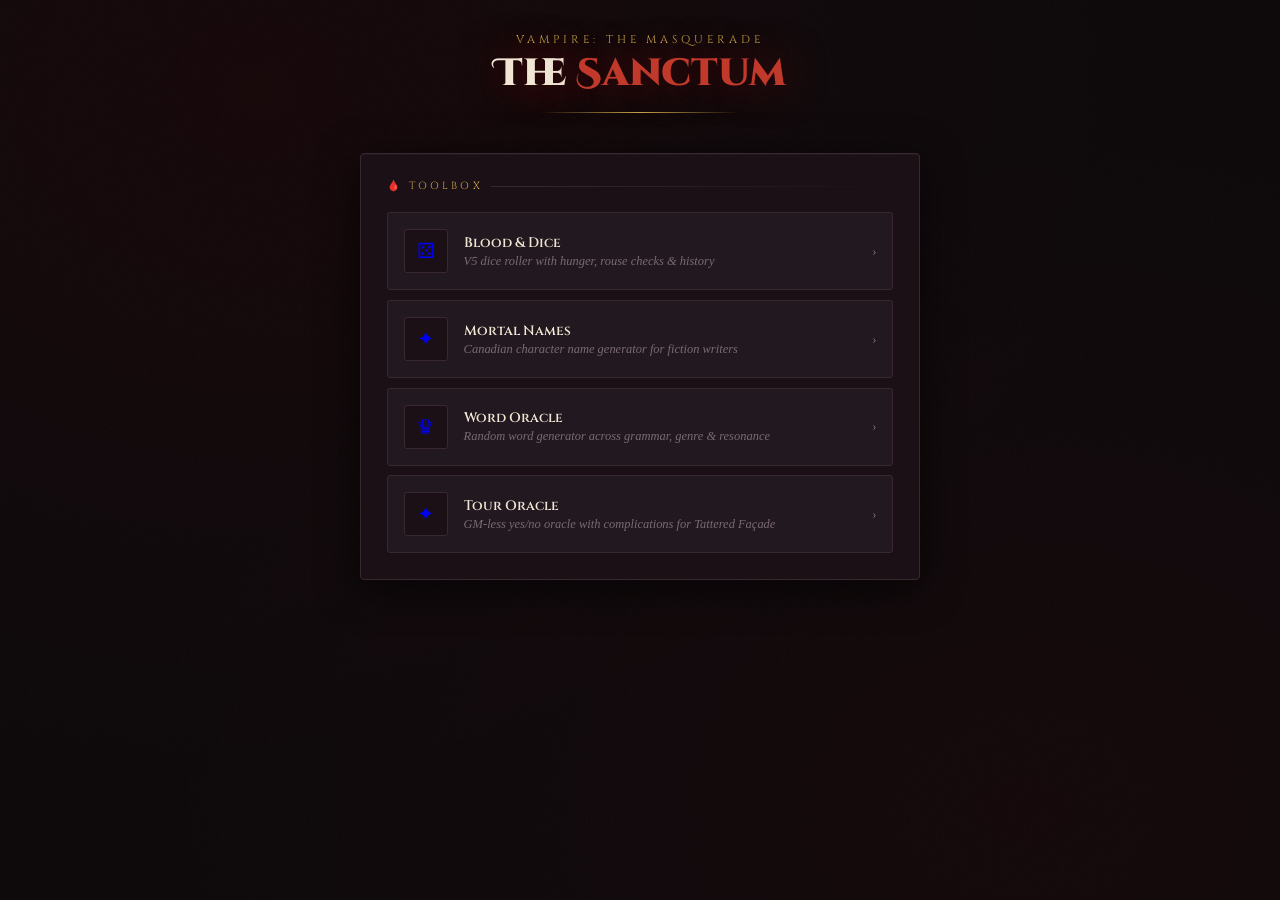
==== commit d22b2526: "Rework for hosted service" ====
--- a/index.html
+++ b/index.html
@@ -3,2367 +3,92 @@
 <head>
 <meta charset="UTF-8">
 <meta name="viewport" content="width=device-width, initial-scale=1.0, user-scalable=no">
-<title>Vampire: the Masquerade — The Sanctum</title>
-<link href="https://fonts.googleapis.com/css2?family=Cinzel+Decorative:wght@700;900&family=Cinzel:wght@400;600&family=Cormorant+Garamond:ital,wght@0,300;0,400;0,600;1,300;1,400&family=Courier+Prime:ital@0;1&family=IM+Fell+English:ital@0;1&display=swap" rel="stylesheet">
-<style>
-/* ── Hub base ── */
-:root {
-  --blood: #8b0000; --blood-light: #c0392b; --blood-pale: #3d0000;
-  --gold: #c9a84c; --gold-light: #e8c97e; --ivory: #f0e6d3; --ivory-dim: #c8b99a;
-  --shadow: #0a0608; --dark: #110c0e; --panel: #1a1015; --panel-light: #221820;
-  --border: #3a2830; --hunger: #e74c3c; --text-dim: #7a6a72;
-  --green: #2ecc71; --green-dim: #27ae60;
-}
-*, *::before, *::after { box-sizing: border-box; margin: 0; padding: 0; }
-html { scroll-behavior: smooth; }
-body {
-  background: var(--shadow); color: var(--ivory);
-  font-family: 'IM Fell English', Georgia, serif; min-height: 100vh;
-  background-image:
-    radial-gradient(ellipse at 20% 10%, rgba(139,0,0,0.08) 0%, transparent 60%),
-    radial-gradient(ellipse at 80% 90%, rgba(139,0,0,0.06) 0%, transparent 60%),
-    url("data:image/svg+xml,%3Csvg xmlns='http://www.w3.org/2000/svg' width='300' height='300'%3E%3Cfilter id='noise'%3E%3CfeTurbulence type='fractalNoise' baseFrequency='0.9' numOctaves='4' stitchTiles='stitch'/%3E%3CfeColorMatrix type='saturate' values='0'/%3E%3C/filter%3E%3Crect width='300' height='300' filter='url(%23noise)' opacity='0.04'/%3E%3C/svg%3E");
-  overflow-x: hidden;
-}
-
-/* ── Hub layout ── */
-#hub {
-  display: flex; flex-direction: column; align-items: center;
-  padding: 2rem 1rem 4rem;
-}
-header { text-align: center; margin-bottom: 2.5rem; width: 100%; max-width: 560px; }
-header::after { content: ''; display: block; width: 200px; height: 1px; background: linear-gradient(90deg, transparent, var(--gold), transparent); margin: 1rem auto 0; }
-.title-sub { font-family: 'Cinzel', serif; font-size: 0.7rem; letter-spacing: 0.35em; color: var(--gold); text-transform: uppercase; margin-bottom: 0.4rem; }
-h1 { font-family: 'Cinzel Decorative', serif; font-size: clamp(1.4rem, 5vw, 2.4rem); font-weight: 900; color: var(--ivory); line-height: 1.1; text-shadow: 0 0 40px rgba(139,0,0,0.6); }
-h1 span { color: var(--blood-light); }
-.card { background: var(--panel); border: 1px solid var(--border); border-radius: 4px; padding: 1.6rem; width: 100%; max-width: 560px; box-shadow: 0 8px 40px rgba(0,0,0,0.7), inset 0 1px 0 rgba(255,255,255,0.03); }
-.card-title { font-family: 'Cinzel', serif; font-size: 0.65rem; letter-spacing: 0.3em; color: var(--gold); text-transform: uppercase; margin-bottom: 1.2rem; display: flex; align-items: center; gap: 0.5rem; }
-.card-title::after { content: ''; flex: 1; height: 1px; background: linear-gradient(90deg, var(--border), transparent); }
-.tool-tile { display: flex; align-items: center; gap: 1rem; padding: 1rem; border: 1px solid var(--border); border-radius: 3px; background: var(--panel-light); cursor: pointer; transition: all 0.15s; -webkit-tap-highlight-color: transparent; touch-action: manipulation; width: 100%; text-align: left; margin-bottom: 0.6rem; }
-.tool-tile:last-child { margin-bottom: 0; }
-.tool-tile:hover { border-color: rgba(201,168,76,0.4); background: rgba(201,168,76,0.04); }
-.tool-tile:active { transform: scale(0.98); border-color: var(--blood-light); }
-.tool-icon { width: 44px; height: 44px; border-radius: 3px; border: 1px solid var(--border); display: flex; align-items: center; justify-content: center; font-size: 1.3rem; flex-shrink: 0; background: var(--panel); }
-.tool-info { flex: 1; }
-.tool-name { font-family: 'Cinzel', serif; font-size: 0.85rem; font-weight: 600; color: var(--ivory); margin-bottom: 2px; }
-.tool-desc { font-family: 'IM Fell English', serif; font-style: italic; font-size: 0.78rem; color: var(--text-dim); }
-.tool-arrow { font-size: 0.8rem; color: var(--text-dim); }
-
-/* ── App panels ── */
-.app-panel {
-  display: none;
-  flex-direction: column;
-  align-items: center;
-  padding: 0 1rem 4rem;
-  min-height: 100vh;
-}
-.back-bar {
-  display: flex; align-items: center; justify-content: space-between;
-  width: 100%; max-width: 560px;
-  padding: 1rem 0 1.5rem;
-}
-.back-title { font-family: 'Cinzel', serif; font-size: 0.75rem; letter-spacing: 0.2em; text-transform: uppercase; color: var(--gold); }
-.back-btn {
-  font-family: 'Cinzel', serif; font-size: 0.6rem; letter-spacing: 0.1em; text-transform: uppercase;
-  color: var(--text-dim); background: transparent; border: 1px solid var(--border);
-  border-radius: 2px; padding: 5px 12px; cursor: pointer;
-  -webkit-tap-highlight-color: transparent; touch-action: manipulation; transition: all 0.15s;
-}
-.back-btn:hover { border-color: var(--blood-light); color: var(--hunger); }
-.back-btn:active { transform: scale(0.95); }
-
-
-/* ── dice ── */
-
-  :root {
-    --blood: #8b0000;--blood-light: #c0392b;--blood-pale: #3d0000;--gold: #c9a84c;--gold-light: #e8c97e;--ivory: #f0e6d3;--ivory-dim: #c8b99a;--shadow: #0a0608;--dark: #110c0e;--panel: #1a1015;--panel-light: #221820;--border: #3a2830;--hunger: #e74c3c;--text-dim: #7a6a72;
-  }
-
-  #app-dice, #app-dice, #app-dice { box-sizing: border-box; margin: 0; padding: 0; }
-
-  #app-dice { background: var(--shadow); color: var(--ivory); font-family: 'IM Fell English', Georgia, serif; min-height: 100vh; background-image: radial-gradient(ellipse at 20% 10%, rgba(139,0,0,0.08) 0%, transparent 60%), radial-gradient(ellipse at 80% 90%, rgba(139,0,0,0.06) 0%, transparent 60%); display: flex; flex-direction: column; align-items: center; padding: 2rem 1rem 4rem; }
-
-  #app-dice header { text-align: center; margin-bottom: 2.5rem; position: relative; }
-
-  #app-dice header::after { content: ''; display: block; width: 200px; height: 1px; background: linear-gradient(90deg, transparent, var(--gold), transparent); margin: 1rem auto 0; }
-
-  #app-dice .title-sub { font-family: 'Cinzel', serif; font-size: 0.7rem; letter-spacing: 0.35em; color: var(--gold); text-transform: uppercase; margin-bottom: 0.4rem; }
-
-  #app-dice h1 { font-family: 'Cinzel Decorative', serif; font-size: clamp(1.6rem, 5vw, 2.8rem); font-weight: 900; color: var(--ivory); line-height: 1.1; text-shadow: 0 0 40px rgba(139,0,0,0.6); letter-spacing: 0.02em; }
-
-  #app-dice h1 span { color: var(--blood-light); }
-
-  #app-dice .card { background: var(--panel); border: 1px solid var(--border); border-radius: 4px; padding: 1.6rem; width: 100%; max-width: 560px; box-shadow: 0 8px 40px rgba(0,0,0,0.7), inset 0 1px 0 rgba(255,255,255,0.03); position: relative; }
-
-  #app-dice .card + .card { margin-top: 1rem; }
-
-  #app-dice .card-title { font-family: 'Cinzel', serif; font-size: 0.65rem; letter-spacing: 0.3em; color: var(--gold); text-transform: uppercase; margin-bottom: 1.2rem; display: flex; align-items: center; gap: 0.5rem; }
-
-  #app-dice .card-title::after { content: ''; flex: 1; height: 1px; background: linear-gradient(90deg, var(--border), transparent); }
-
-  #app-dice .controls-grid { display: grid; grid-template-columns: repeat(3, 1fr); gap: 1rem; margin-bottom: 1.2rem; }
-
-  #app-dice .control-group label { display: block; font-family: 'Cinzel', serif; font-size: 0.58rem; letter-spacing: 0.25em; text-transform: uppercase; color: var(--text-dim); margin-bottom: 0.5rem; }
-
-  #app-dice .control-group.hunger label { color: var(--hunger); }
-
-  #app-dice .stepper { display: flex; align-items: center; gap: 4px; }
-
-  #app-dice .stepper input { flex: 1; background: var(--panel-light); border: 1px solid var(--border); border-radius: 3px; color: var(--ivory); font-family: 'Cinzel', serif; font-size: 1.2rem; font-weight: 600; text-align: center; padding: 0.4rem 0.2rem; width: 100%; -moz-appearance: textfield; appearance: textfield; }
-
-  #app-dice .stepper input::-webkit-outer-spin-button, #app-dice .stepper input::-webkit-inner-spin-button { -webkit-appearance: none; }
-
-  #app-dice .control-group.hunger .stepper input { color: var(--hunger); }
-
-  #app-dice .stepper input:focus { outline: none; border-color: var(--gold); }
-
-  #app-dice .step-btn { background: var(--panel-light); border: 1px solid var(--border); border-radius: 3px; color: var(--ivory-dim); cursor: pointer; width: 28px; height: 36px; display: flex; align-items: center; justify-content: center; font-size: 1rem; transition: background 0.15s, color 0.15s, border-color 0.15s; flex-shrink: 0; }
-
-  #app-dice .step-btn:hover { background: var(--border); color: var(--gold); border-color: var(--gold); }
-
-  #app-dice .step-btn:active { transform: scale(0.95); }
-
-  #app-dice .btn-row { display: flex; gap: 0.6rem; }
-
-  #app-dice .btn { border: none; border-radius: 3px; cursor: pointer; font-family: 'Cinzel', serif; font-size: 0.8rem; letter-spacing: 0.1em; padding: 0.75rem 1.2rem; transition: all 0.15s; display: flex; align-items: center; justify-content: center; gap: 0.5rem; }
-
-  #app-dice .btn:active { transform: scale(0.97); }
-
-  #app-dice .btn:disabled { opacity: 0.5; cursor: not-allowed; }
-
-  #app-dice .btn-primary { flex: 1; background: linear-gradient(135deg, var(--blood) 0%, var(--blood-light) 100%); color: var(--ivory); text-transform: uppercase; letter-spacing: 0.15em; font-size: 0.85rem; font-weight: 600; box-shadow: 0 4px 20px rgba(139,0,0,0.4); }
-
-  #app-dice .btn-primary:hover:not(:disabled) { box-shadow: 0 4px 28px rgba(192,57,43,0.6); filter: brightness(1.1); }
-
-  #app-dice .btn-secondary { background: var(--panel-light); border: 1px solid var(--border); color: var(--ivory-dim); }
-
-  #app-dice .btn-secondary:hover { border-color: var(--blood); color: var(--hunger); }
-
-  #app-dice .btn-rouse { background: transparent; border: 1px solid rgba(231,76,60,0.4); color: var(--hunger); }
-
-  #app-dice .btn-rouse:hover { background: rgba(231,76,60,0.08); border-color: var(--hunger); }
-
-  #app-dice .dice-section { margin-bottom: 0.8rem; }
-
-  #app-dice .dice-label { font-family: 'Cinzel', serif; font-size: 0.55rem; letter-spacing: 0.25em; text-transform: uppercase; color: var(--text-dim); margin-bottom: 0.5rem; }
-
-  #app-dice .dice-tray { display: flex; flex-wrap: wrap; gap: 8px; }
-
-  #app-dice .die { width: 40px; height: 40px; border-radius: 6px; display: flex; align-items: center; justify-content: center; font-family: 'Cinzel', serif; font-size: 1rem; font-weight: 700; border: 2px solid; position: relative; transition: transform 0.15s; animation: dieIn 0.2s ease both; }
-
-  #app-dice .die:hover { transform: translateY(-2px) scale(1.05); }
-
-  @keyframes dieIn { from { transform: scale(0.5) rotate(-15deg); opacity: 0; } to { transform: scale(1) rotate(0deg); opacity: 1; } }
-  #app-dice .die-regular { background: var(--panel-light); }
-
-  #app-dice .die-regular.val-10 { border-color: var(--gold); color: var(--gold); background: rgba(201,168,76,0.1); }
-
-  #app-dice .die-regular.success { border-color: #27ae60; color: #2ecc71; background: rgba(46,204,113,0.08); }
-
-  #app-dice .die-regular.fail { border-color: var(--border); color: var(--text-dim); }
-
-  #app-dice .die-regular.val-1 { border-color: var(--border); color: var(--text-dim); }
-
-  #app-dice .die-hunger { background: rgba(139,0,0,0.15); }
-
-  #app-dice .die-hunger.val-10 { border-color: #e67e22; color: #e67e22; background: rgba(230,126,34,0.12); }
-
-  #app-dice .die-hunger.success { border-color: var(--hunger); color: var(--hunger); background: rgba(231,76,60,0.1); }
-
-  #app-dice .die-hunger.fail { border-color: rgba(231,76,60,0.3); color: rgba(231,76,60,0.5); }
-
-  #app-dice .die-hunger.val-1 { border-color: var(--blood-light); color: var(--blood-light); background: rgba(192,57,43,0.15); }
-
-  #app-dice .die-skull::after { content: '☠'; font-size: 0.7rem; position: absolute; bottom: -2px; right: 0px; opacity: 0.7; }
-
-  #app-dice .result-header { display: flex; align-items: flex-start; justify-content: space-between; margin-bottom: 1rem; }
-
-  #app-dice .outcome-icon { width: 44px; height: 44px; border-radius: 6px; display: flex; align-items: center; justify-content: center; font-size: 1.4rem; margin-right: 0.75rem; flex-shrink: 0; }
-
-  #app-dice .outcome-text { flex: 1; }
-
-  #app-dice .outcome-name { font-family: 'Cinzel Decorative', serif; font-size: clamp(1rem, 3.5vw, 1.3rem); font-weight: 700; line-height: 1.2; }
-
-  #app-dice .outcome-desc { font-size: 0.8rem; color: var(--ivory-dim); font-style: italic; margin-top: 0.2rem; line-height: 1.4; }
-
-  #app-dice .outcome-count { text-align: right; }
-
-  #app-dice .count-big { font-family: 'Cinzel', serif; font-size: 3rem; font-weight: 700; line-height: 1; }
-
-  #app-dice .count-vs { font-family: 'Cinzel', serif; font-size: 0.6rem; letter-spacing: 0.2em; color: var(--text-dim); text-transform: uppercase; }
-
-  #app-dice .divider { height: 1px; background: linear-gradient(90deg, transparent, var(--border), transparent); margin: 0.8rem 0; }
-
-  #app-dice .badges { display: flex; flex-wrap: wrap; gap: 0.4rem; margin-top: 0.6rem; }
-
-  #app-dice .badge { font-family: 'Cinzel', serif; font-size: 0.6rem; letter-spacing: 0.1em; padding: 0.2rem 0.6rem; border-radius: 20px; border: 1px solid; text-transform: uppercase; }
-
-  #app-dice .badge-neutral { border-color: var(--border); color: var(--text-dim); }
-
-  #app-dice .badge-gold { border-color: rgba(201,168,76,0.5); color: var(--gold); background: rgba(201,168,76,0.08); }
-
-  #app-dice .badge-green { border-color: rgba(46,204,113,0.4); color: #2ecc71; background: rgba(46,204,113,0.06); }
-
-  #app-dice .oc-bestial-failure { --oc: var(--blood-light); }
- #app-dice .oc-total-failure { --oc: #c0392b; }
- #app-dice .oc-failure { --oc: var(--text-dim); }
- #app-dice .oc-success { --oc: #2ecc71; }
- #app-dice .oc-messy-critical { --oc: #e67e22; }
- #app-dice .oc-critical { --oc: var(--gold); }
-
-  #app-dice .outcome-name { color: var(--oc); }
- #app-dice .count-big { color: var(--oc); }
-
-  #app-dice .outcome-icon { border: 1px solid var(--oc); color: var(--oc); }
-
-  #app-dice .rouse-card { display: flex; align-items: center; justify-content: space-between; padding: 0.9rem 1.2rem; }
-
-  #app-dice .rouse-info { display: flex; align-items: center; gap: 0.75rem; }
-
-  #app-dice .rouse-title { font-family: 'Cinzel', serif; font-size: 0.9rem; font-weight: 600; }
-
-  #app-dice .rouse-sub { font-size: 0.75rem; color: var(--ivory-dim); font-style: italic; }
-
-  #app-dice .rouse-die { width: 44px; height: 44px; border-radius: 6px; border: 2px solid; display: flex; align-items: center; justify-content: center; font-family: 'Cinzel', serif; font-size: 1.2rem; font-weight: 700; }
-
-  #app-dice .rouse-win { border-color: #27ae60; color: #2ecc71; background: rgba(46,204,113,0.08); }
-
-  #app-dice .rouse-lose { border-color: var(--blood-light); color: var(--hunger); background: rgba(192,57,43,0.1); }
-
-  #app-dice .rouse-win-card { border-color: rgba(46,204,113,0.3); }
-
-  #app-dice .rouse-lose-card { border-color: rgba(192,57,43,0.3); }
-
-  #app-dice .history-row { display: flex; align-items: center; justify-content: space-between; padding: 0.5rem 0; border-bottom: 1px solid rgba(58,40,48,0.5); font-size: 0.78rem; }
-
-  #app-dice .history-row:last-child { border-bottom: none; }
-
-  #app-dice .history-outcome { font-family: 'Cinzel', serif; font-size: 0.7rem; font-weight: 600; }
-
-  #app-dice .history-meta { font-size: 0.68rem; color: var(--text-dim); font-family: 'Cinzel', serif; }
-
-  @keyframes fadeSlide { from { opacity: 0; transform: translateY(10px); } to { opacity: 1; transform: translateY(0); } }
-  #app-dice .animate-in { animation: fadeSlide 0.25s ease both; }
-
-
-
-/* ── names ── */
-
-  :root {
-    --blood: #8b0000;
-    --blood-light: #c0392b;
-    --blood-pale: #3d0000;
-    --gold: #c9a84c;
-    --gold-light: #e8c97e;
-    --ivory: #f0e6d3;
-    --ivory-dim: #c8b99a;
-    --shadow: #0a0608;
-    --dark: #110c0e;
-    --panel: #1a1015;
-    --panel-light: #221820;
-    --border: #3a2830;
-    --hunger: #e74c3c;
-    --text-dim: #7a6a72;
-  }
-
-
-  #app-names, #app-names, #app-names { box-sizing: border-box; margin: 0; padding: 0; }
-
-
-  #app-names { scroll-behavior: smooth; }
-
-
-  #app-names {
-    background: var(--shadow);
-    color: var(--ivory);
-    font-family: 'IM Fell English', Georgia, serif;
-    min-height: 100vh;
-    background-image:
-      radial-gradient(ellipse at 20% 10%, rgba(139,0,0,0.08) 0%, transparent 60%),
-      radial-gradient(ellipse at 80% 90%, rgba(139,0,0,0.06) 0%, transparent 60%),
-      url("data:image/svg+xml,%3Csvg xmlns='http://www.w3.org/2000/svg' width='300' height='300'%3E%3Cfilter id='noise'%3E%3CfeTurbulence type='fractalNoise' baseFrequency='0.9' numOctaves='4' stitchTiles='stitch'/%3E%3CfeColorMatrix type='saturate' values='0'/%3E%3C/filter%3E%3Crect width='300' height='300' filter='url(%23noise)' opacity='0.04'/%3E%3C/svg%3E");
-    display: flex;
-    flex-direction: column;
-    align-items: center;
-    padding: 2rem 1rem 4rem;
-    overflow-x: hidden;
-  }
-
-
-  #app-names /* ── Header ── */
-  header {
-    text-align: center;
-    margin-bottom: 2.5rem;
-    position: relative;
-    width: 100%;
-    max-width: 560px;
-  }
-
-  #app-names header::after {
-    content: '';
-    display: block;
-    width: 200px;
-    height: 1px;
-    background: linear-gradient(90deg, transparent, var(--gold), transparent);
-    margin: 1rem auto 0;
-  }
-
-  #app-names .title-sub {
-    font-family: 'Cinzel', serif;
-    font-size: 0.7rem;
-    letter-spacing: 0.35em;
-    color: var(--gold);
-    text-transform: uppercase;
-    margin-bottom: 0.4rem;
-  }
-
-  #app-names h1 {
-    font-family: 'Cinzel Decorative', serif;
-    font-size: clamp(1.4rem, 5vw, 2.4rem);
-    font-weight: 900;
-    color: var(--ivory);
-    line-height: 1.1;
-    text-shadow: 0 0 40px rgba(139,0,0,0.6);
-    letter-spacing: 0.02em;
-  }
-
-  #app-names h1 span { color: var(--blood-light); }
-
-
-  #app-names /* ── Card ── */
-  .card {
-    background: var(--panel);
-    border: 1px solid var(--border);
-    border-radius: 4px;
-    padding: 1.6rem;
-    width: 100%;
-    max-width: 560px;
-    box-shadow: 0 8px 40px rgba(0,0,0,0.7), inset 0 1px 0 rgba(255,255,255,0.03);
-    position: relative;
-  }
-
-  #app-names .card + .card { margin-top: 1rem; }
-
-
-  #app-names .card-title {
-    font-family: 'Cinzel', serif;
-    font-size: 0.65rem;
-    letter-spacing: 0.3em;
-    color: var(--gold);
-    text-transform: uppercase;
-    margin-bottom: 1.2rem;
-    display: flex;
-    align-items: center;
-    gap: 0.5rem;
-  }
-
-  #app-names .card-title::after {
-    content: '';
-    flex: 1;
-    height: 1px;
-    background: linear-gradient(90deg, var(--border), transparent);
-  }
-
-
-  #app-names /* ── Gender Segment ── */
-  .seg {
-    display: flex;
-    gap: 6px;
-    background: var(--panel-light);
-    border: 1px solid var(--border);
-    border-radius: 4px;
-    padding: 5px;
-    margin-bottom: 1.4rem;
-  }
-
-  #app-names .seg button {
-    flex: 1;
-    padding: 9px 4px;
-    font-family: 'Cinzel', serif;
-    font-size: 0.65rem;
-    letter-spacing: 0.15em;
-    text-transform: uppercase;
-    font-weight: 400;
-    border: 1px solid transparent;
-    background: transparent;
-    border-radius: 3px;
-    cursor: pointer;
-    color: var(--text-dim);
-    transition: all 0.15s;
-  }
-
-  #app-names .seg button.active {
-    background: var(--blood-pale);
-    border-color: rgba(139,0,0,0.6);
-    color: var(--ivory);
-  }
-
-  #app-names .seg button:active { transform: scale(0.96); }
-
-
-  #app-names /* ── Name Display ── */
-  .name-display {
-    text-align: center;
-    padding: 1.8rem 1rem;
-    border: 1px solid var(--border);
-    border-radius: 4px;
-    background: var(--panel-light);
-    margin-bottom: 1.2rem;
-    min-height: 130px;
-    display: flex;
-    flex-direction: column;
-    align-items: center;
-    justify-content: center;
-    gap: 6px;
-    position: relative;
-    overflow: hidden;
-  }
-
-  #app-names .name-display::before {
-    content: '';
-    position: absolute;
-    top: 0; left: 0; right: 0;
-    height: 1px;
-    background: linear-gradient(90deg, transparent, rgba(201,168,76,0.3), transparent);
-  }
-
-  #app-names .name-display::after {
-    content: '';
-    position: absolute;
-    bottom: 0; left: 0; right: 0;
-    height: 1px;
-    background: linear-gradient(90deg, transparent, rgba(201,168,76,0.3), transparent);
-  }
-
-
-  #app-names .name-first {
-    font-family: 'Cinzel Decorative', serif;
-    font-size: clamp(1.8rem, 7vw, 2.8rem);
-    font-weight: 700;
-    color: var(--ivory);
-    line-height: 1;
-    text-shadow: 0 0 30px rgba(201,168,76,0.25);
-    transition: opacity 0.15s;
-  }
-
-  #app-names .name-last {
-    font-family: 'Cinzel', serif;
-    font-size: clamp(1rem, 4vw, 1.5rem);
-    font-weight: 600;
-    color: var(--gold);
-    letter-spacing: 0.08em;
-    transition: opacity 0.15s;
-  }
-
-  #app-names .name-placeholder {
-    font-family: 'IM Fell English', serif;
-    font-style: italic;
-    font-size: 0.9rem;
-    color: var(--text-dim);
-  }
-
-  #app-names .name-gender-tag {
-    font-family: 'Cinzel', serif;
-    font-size: 0.55rem;
-    letter-spacing: 0.3em;
-    text-transform: uppercase;
-    color: var(--text-dim);
-    margin-top: 4px;
-    border: 1px solid var(--border);
-    padding: 2px 10px;
-    border-radius: 20px;
-  }
-
-
-  #app-names .name-flash {
-    animation: nameReveal 0.3s ease both;
-  }
-
-  @keyframes nameReveal {
-    from { opacity: 0; transform: translateY(6px); }
-    to   { opacity: 1; transform: translateY(0); }
-  }
-
-  #app-names /* ── Buttons ── */
-  .btn {
-    border: none;
-    border-radius: 3px;
-    cursor: pointer;
-    font-family: 'Cinzel', serif;
-    font-size: 0.8rem;
-    letter-spacing: 0.1em;
-    padding: 0.75rem 1.2rem;
-    transition: all 0.15s;
-    display: flex;
-    align-items: center;
-    justify-content: center;
-    gap: 0.5rem;
-    -webkit-tap-highlight-color: transparent;
-    touch-action: manipulation;
-  }
-
-  #app-names .btn:active { transform: scale(0.97); }
-
-
-  #app-names .btn-primary {
-    width: 100%;
-    background: linear-gradient(135deg, var(--blood) 0%, var(--blood-light) 100%);
-    color: var(--ivory);
-    text-transform: uppercase;
-    letter-spacing: 0.15em;
-    font-size: 0.85rem;
-    font-weight: 600;
-    box-shadow: 0 4px 20px rgba(139,0,0,0.4);
-    margin-bottom: 0.6rem;
-  }
-
-  #app-names .btn-primary:hover { box-shadow: 0 4px 28px rgba(192,57,43,0.6); filter: brightness(1.1); }
-
-  #app-names .btn-primary:active { box-shadow: 0 2px 10px rgba(139,0,0,0.5); }
-
-
-  #app-names .btn-row { display: flex; gap: 0.6rem; }
-
-
-  #app-names .btn-secondary {
-    flex: 1;
-    background: var(--panel-light);
-    border: 1px solid var(--border);
-    color: var(--ivory-dim);
-    font-size: 0.72rem;
-    padding: 0.65rem 0.5rem;
-  }
-
-  #app-names .btn-secondary:hover { border-color: var(--gold); color: var(--gold); }
-
-  #app-names .btn-secondary:active { border-color: var(--blood); color: var(--hunger); }
-
-
-  #app-names /* ── History ── */
-  .history-row {
-    display: flex;
-    align-items: center;
-    justify-content: space-between;
-    padding: 0.55rem 0;
-    border-bottom: 1px solid rgba(58,40,48,0.5);
-  }
-
-  #app-names .history-row:last-child { border-bottom: none; }
-
-  #app-names .history-name {
-    font-family: 'Cinzel', serif;
-    font-size: 0.75rem;
-    color: var(--ivory);
-  }
-
-  #app-names .history-gender {
-    font-family: 'Cinzel', serif;
-    font-size: 0.6rem;
-    letter-spacing: 0.2em;
-    text-transform: uppercase;
-    color: var(--text-dim);
-    border: 1px solid var(--border);
-    padding: 2px 8px;
-    border-radius: 20px;
-  }
-
-
-  #app-names /* ── Animations ── */
-  @keyframes fadeSlide {
-    from { opacity: 0; transform: translateY(10px); }
-    to   { opacity: 1; transform: translateY(0); }
-  }
-
-  #app-names .animate-in { animation: fadeSlide 0.25s ease both; }
-
-
-  #app-names .divider {
-    height: 1px;
-    background: linear-gradient(90deg, transparent, var(--border), transparent);
-    margin: 0.8rem 0;
-  }
-
-
-
-/* ── words ── */
-
-  :root {
-    --blood: #8b0000;
-    --blood-light: #c0392b;
-    --blood-pale: #3d0000;
-    --gold: #c9a84c;
-    --gold-light: #e8c97e;
-    --ivory: #f0e6d3;
-    --ivory-dim: #c8b99a;
-    --shadow: #0a0608;
-    --dark: #110c0e;
-    --panel: #1a1015;
-    --panel-light: #221820;
-    --border: #3a2830;
-    --hunger: #e74c3c;
-    --text-dim: #7a6a72;
-    --green: #2ecc71;
-    --green-dim: #27ae60;
-  }
-
-
-  #app-words, #app-words, #app-words { box-sizing: border-box; margin: 0; padding: 0; }
-
-
-  #app-words { scroll-behavior: smooth; }
-
-
-  #app-words {
-    background: var(--shadow);
-    color: var(--ivory);
-    font-family: 'IM Fell English', Georgia, serif;
-    min-height: 100vh;
-    background-image:
-      radial-gradient(ellipse at 20% 10%, rgba(139,0,0,0.08) 0%, transparent 60%),
-      radial-gradient(ellipse at 80% 90%, rgba(139,0,0,0.06) 0%, transparent 60%),
-      url("data:image/svg+xml,%3Csvg xmlns='http://www.w3.org/2000/svg' width='300' height='300'%3E%3Cfilter id='noise'%3E%3CfeTurbulence type='fractalNoise' baseFrequency='0.9' numOctaves='4' stitchTiles='stitch'/%3E%3CfeColorMatrix type='saturate' values='0'/%3E%3C/filter%3E%3Crect width='300' height='300' filter='url(%23noise)' opacity='0.04'/%3E%3C/svg%3E");
-    display: flex;
-    flex-direction: column;
-    align-items: center;
-    padding: 2rem 1rem 4rem;
-    overflow-x: hidden;
-  }
-
-
-  #app-words /* ── Header ── */
-  header {
-    text-align: center;
-    margin-bottom: 2.5rem;
-    position: relative;
-    width: 100%;
-    max-width: 560px;
-  }
-
-  #app-words header::after {
-    content: '';
-    display: block;
-    width: 200px;
-    height: 1px;
-    background: linear-gradient(90deg, transparent, var(--gold), transparent);
-    margin: 1rem auto 0;
-  }
-
-  #app-words .title-sub {
-    font-family: 'Cinzel', serif;
-    font-size: 0.7rem;
-    letter-spacing: 0.35em;
-    color: var(--gold);
-    text-transform: uppercase;
-    margin-bottom: 0.4rem;
-  }
-
-  #app-words h1 {
-    font-family: 'Cinzel Decorative', serif;
-    font-size: clamp(1.4rem, 5vw, 2.4rem);
-    font-weight: 900;
-    color: var(--ivory);
-    line-height: 1.1;
-    text-shadow: 0 0 40px rgba(139,0,0,0.6);
-    letter-spacing: 0.02em;
-  }
-
-  #app-words h1 span { color: var(--blood-light); }
-
-
-  #app-words /* ── Card ── */
-  .card {
-    background: var(--panel);
-    border: 1px solid var(--border);
-    border-radius: 4px;
-    padding: 1.6rem;
-    width: 100%;
-    max-width: 560px;
-    box-shadow: 0 8px 40px rgba(0,0,0,0.7), inset 0 1px 0 rgba(255,255,255,0.03);
-    position: relative;
-  }
-
-  #app-words .card + .card { margin-top: 1rem; }
-
-
-  #app-words .card-title {
-    font-family: 'Cinzel', serif;
-    font-size: 0.65rem;
-    letter-spacing: 0.3em;
-    color: var(--gold);
-    text-transform: uppercase;
-    margin-bottom: 1.2rem;
-    display: flex;
-    align-items: center;
-    gap: 0.5rem;
-  }
-
-  #app-words .card-title::after {
-    content: '';
-    flex: 1;
-    height: 1px;
-    background: linear-gradient(90deg, var(--border), transparent);
-  }
-
-
-  #app-words /* ── Word Count ── */
-  .count-row {
-    display: flex;
-    align-items: center;
-    gap: 0.75rem;
-    margin-bottom: 1.2rem;
-  }
-
-  #app-words .count-label {
-    font-family: 'Cinzel', serif;
-    font-size: 0.6rem;
-    letter-spacing: 0.25em;
-    text-transform: uppercase;
-    color: var(--text-dim);
-    flex-shrink: 0;
-  }
-
-  #app-words .stepper {
-    display: flex;
-    align-items: center;
-    gap: 4px;
-    flex: 1;
-  }
-
-  #app-words .stepper input {
-    flex: 1;
-    background: var(--panel-light);
-    border: 1px solid var(--border);
-    border-radius: 3px;
-    color: var(--ivory);
-    font-family: 'Cinzel', serif;
-    font-size: 1.1rem;
-    font-weight: 600;
-    text-align: center;
-    padding: 0.4rem 0.2rem;
-    -moz-appearance: textfield;
-    appearance: textfield;
-  }
-
-  #app-words .stepper input::-webkit-outer-spin-button, #app-words .stepper input::-webkit-inner-spin-button { -webkit-appearance: none; }
-
-  #app-words .stepper input:focus { outline: none; border-color: var(--gold); }
-
-  #app-words .step-btn {
-    background: var(--panel-light);
-    border: 1px solid var(--border);
-    border-radius: 3px;
-    color: var(--ivory-dim);
-    cursor: pointer;
-    width: 32px;
-    height: 36px;
-    display: flex;
-    align-items: center;
-    justify-content: center;
-    font-size: 1.1rem;
-    transition: background 0.15s, color 0.15s, border-color 0.15s;
-    flex-shrink: 0;
-    -webkit-tap-highlight-color: transparent;
-    touch-action: manipulation;
-  }
-
-  #app-words .step-btn:hover { background: var(--border); color: var(--gold); border-color: var(--gold); }
-
-  #app-words .step-btn:active { transform: scale(0.93); }
-
-
-  #app-words /* ── Category Section ── */
-  .section-header {
-    display: flex;
-    align-items: center;
-    justify-content: space-between;
-    margin-bottom: 0.8rem;
-    cursor: pointer;
-    -webkit-tap-highlight-color: transparent;
-    touch-action: manipulation;
-    padding: 2px 0;
-  }
-
-  #app-words .section-name {
-    font-family: 'Cinzel', serif;
-    font-size: 0.7rem;
-    letter-spacing: 0.25em;
-    text-transform: uppercase;
-    color: var(--gold);
-    display: flex;
-    align-items: center;
-    gap: 0.5rem;
-  }
-
-  #app-words .section-arrow {
-    font-size: 0.6rem;
-    color: var(--text-dim);
-    transition: transform 0.2s;
-  }
-
-  #app-words .section-arrow.open { transform: rotate(180deg); }
-
-
-  #app-words .section-mini-btns {
-    display: flex;
-    gap: 5px;
-  }
-
-  #app-words .mini-btn {
-    font-family: 'Cinzel', serif;
-    font-size: 0.55rem;
-    letter-spacing: 0.1em;
-    text-transform: uppercase;
-    padding: 3px 8px;
-    background: transparent;
-    border: 1px solid var(--border);
-    border-radius: 2px;
-    color: var(--text-dim);
-    cursor: pointer;
-    transition: all 0.15s;
-    -webkit-tap-highlight-color: transparent;
-    touch-action: manipulation;
-  }
-
-  #app-words .mini-btn:hover { border-color: var(--gold); color: var(--gold); }
-
-  #app-words .mini-btn:active { transform: scale(0.95); }
-
-
-  #app-words .checkbox-group {
-    display: flex;
-    flex-direction: column;
-    gap: 4px;
-    overflow: hidden;
-    transition: max-height 0.25s ease, opacity 0.2s;
-    max-height: 400px;
-    opacity: 1;
-    margin-bottom: 0.4rem;
-  }
-
-  #app-words .checkbox-group.collapsed {
-    max-height: 0;
-    opacity: 0;
-  }
-
-
-  #app-words .checkbox-label {
-    display: flex;
-    align-items: center;
-    cursor: pointer;
-    padding: 8px 10px;
-    border: 1px solid transparent;
-    border-radius: 3px;
-    transition: background 0.15s, border-color 0.15s;
-    -webkit-tap-highlight-color: transparent;
-    touch-action: manipulation;
-  }
-
-  #app-words .checkbox-label:hover { background: rgba(139,0,0,0.08); border-color: rgba(139,0,0,0.2); }
-
-  #app-words .checkbox-label input[type="checkbox"] {
-    margin-right: 10px;
-    width: 16px;
-    height: 16px;
-    cursor: pointer;
-    accent-color: var(--blood-light);
-    flex-shrink: 0;
-  }
-
-  #app-words .checkbox-label span {
-    font-family: 'IM Fell English', serif;
-    color: var(--ivory-dim);
-    font-size: 0.9rem;
-    text-transform: capitalize;
-  }
-
-  #app-words .checkbox-label:has(input:checked) span { color: var(--ivory); }
-
-
-  #app-words .divider {
-    height: 1px;
-    background: linear-gradient(90deg, transparent, var(--border), transparent);
-    margin: 1rem 0;
-  }
-
-
-  #app-words /* ── Master row ── */
-  .master-row {
-    display: flex;
-    gap: 0.5rem;
-    margin-bottom: 1.2rem;
-  }
-
-  #app-words .master-btn {
-    flex: 1;
-    padding: 8px 4px;
-    font-family: 'Cinzel', serif;
-    font-size: 0.6rem;
-    letter-spacing: 0.1em;
-    text-transform: uppercase;
-    background: transparent;
-    border: 1px solid var(--border);
-    border-radius: 3px;
-    color: var(--text-dim);
-    cursor: pointer;
-    transition: all 0.15s;
-    -webkit-tap-highlight-color: transparent;
-    touch-action: manipulation;
-  }
-
-  #app-words .master-btn:hover { border-color: var(--gold); color: var(--gold); }
-
-  #app-words .master-btn:active { transform: scale(0.96); }
-
-
-  #app-words /* ── Buttons ── */
-  .btn {
-    border: none;
-    border-radius: 3px;
-    cursor: pointer;
-    font-family: 'Cinzel', serif;
-    font-size: 0.8rem;
-    letter-spacing: 0.1em;
-    padding: 0.75rem 1.2rem;
-    transition: all 0.15s;
-    display: flex;
-    align-items: center;
-    justify-content: center;
-    gap: 0.5rem;
-    -webkit-tap-highlight-color: transparent;
-    touch-action: manipulation;
-  }
-
-  #app-words .btn:active { transform: scale(0.97); }
-
-
-  #app-words .btn-primary {
-    width: 100%;
-    background: linear-gradient(135deg, var(--blood) 0%, var(--blood-light) 100%);
-    color: var(--ivory);
-    text-transform: uppercase;
-    letter-spacing: 0.15em;
-    font-size: 0.85rem;
-    font-weight: 600;
-    box-shadow: 0 4px 20px rgba(139,0,0,0.4);
-    margin-top: 1.2rem;
-  }
-
-  #app-words .btn-primary:hover { box-shadow: 0 4px 28px rgba(192,57,43,0.6); filter: brightness(1.1); }
-
-  #app-words .btn-primary:active { box-shadow: 0 2px 10px rgba(139,0,0,0.5); }
-
-
-  #app-words .btn-copy {
-    width: 100%;
-    background: var(--panel-light);
-    border: 1px solid var(--border);
-    color: var(--ivory-dim);
-    font-size: 0.72rem;
-    padding: 0.65rem;
-    margin-top: 0.6rem;
-  }
-
-  #app-words .btn-copy:hover { border-color: var(--gold); color: var(--gold); }
-
-  #app-words .btn-copy.copied { border-color: var(--green-dim); color: var(--green); }
-
-
-  #app-words /* ── Results ── */
-  .word-tags {
-    display: flex;
-    flex-wrap: wrap;
-    gap: 8px;
-  }
-
-  #app-words .word-tag {
-    font-family: 'Cinzel', serif;
-    font-size: 0.75rem;
-    letter-spacing: 0.08em;
-    color: var(--gold);
-    border: 1px solid rgba(201,168,76,0.35);
-    background: rgba(201,168,76,0.06);
-    padding: 6px 14px;
-    border-radius: 20px;
-    animation: tagIn 0.2s ease both;
-  }
-
-  @keyframes tagIn {
-    from { opacity: 0; transform: scale(0.85); }
-    to   { opacity: 1; transform: scale(1); }
-  }
-
-  #app-words .copy-text {
-    font-family: 'IM Fell English', serif;
-    font-style: italic;
-    font-size: 0.8rem;
-    color: var(--text-dim);
-    margin-top: 0.8rem;
-    padding: 0.6rem 0.8rem;
-    border: 1px solid var(--border);
-    border-radius: 3px;
-    background: var(--panel-light);
-    word-break: break-word;
-    line-height: 1.5;
-  }
-
-
-  #app-words .empty-state {
-    font-family: 'IM Fell English', serif;
-    font-style: italic;
-    color: var(--text-dim);
-    text-align: center;
-    padding: 2rem 0;
-    font-size: 0.95rem;
-  }
-
-
-  @keyframes fadeSlide {
-    from { opacity: 0; transform: translateY(10px); }
-    to   { opacity: 1; transform: translateY(0); }
-  }
-  #app-words .animate-in { animation: fadeSlide 0.25s ease both; }
-
-
-
-
-/* ── oracle styles ── */
-
-  :root {
-    --blood: #8B0000;
-    --blood-bright: #C41E3A;
-    --ash: #1a1a1a;
-    --stone: #2a2520;
-    --parchment: #c9b99a;
-    --parchment-dim: #7a6e5f;
-    --gold: #b8963e;
-    --gold-dim: #6b5425;
-    --fog: #3d3530;
-  }
-
-
-  #app-oracle { margin: 0; padding: 0; box-sizing: border-box; }
-
-
-  #app-oracle {
-    background-color: var(--ash);
-    color: var(--parchment);
-    font-family: 'Cormorant Garamond', serif;
-    min-height: 100vh;
-    overflow-x: hidden;
-    position: relative;
-  }
-
-
-  #app-oracle body::before {
-    content: '';
-    position: fixed;
-    inset: 0;
-    background-image: 
-      radial-gradient(ellipse at 20% 50%, rgba(139,0,0,0.06) 0%, transparent 60%),
-      radial-gradient(ellipse at 80% 20%, rgba(184,150,62,0.04) 0%, transparent 50%),
-      url("data:image/svg+xml,%3Csvg viewBox='0 0 256 256' xmlns='http://www.w3.org/2000/svg'%3E%3Cfilter id='noise'%3E%3CfeTurbulence type='fractalNoise' baseFrequency='0.9' numOctaves='4' stitchTiles='stitch'/%3E%3C/filter%3E%3Crect width='100%25' height='100%25' filter='url(%23noise)' opacity='0.035'/%3E%3C/svg%3E");
-    pointer-events: none;
-    z-index: 0;
-  }
-
-
-  #app-oracle .container {
-    position: relative;
-    z-index: 1;
-    max-width: 680px;
-    margin: 0 auto;
-    padding: 48px 24px 80px;
-  }
-
-
-  #app-oracle .header {
-    text-align: center;
-    margin-bottom: 56px;
-  }
-
-
-  #app-oracle .header-rule {
-    display: flex;
-    align-items: center;
-    gap: 16px;
-    margin-bottom: 20px;
-  }
-
-
-  #app-oracle .header-rule::before, #app-oracle .header-rule::after {
-    content: '';
-    flex: 1;
-    height: 1px;
-    background: linear-gradient(to right, transparent, var(--gold-dim), transparent);
-  }
-
-
-  #app-oracle .header-ornament {
-    color: var(--blood-bright);
-    font-size: 18px;
-    letter-spacing: 8px;
-  }
-
-
-  #app-oracle h1 {
-    font-size: clamp(2.4rem, 6vw, 3.6rem);
-    font-weight: 300;
-    letter-spacing: 0.15em;
-    line-height: 1;
-    color: var(--parchment);
-    text-transform: uppercase;
-  }
-
-
-  #app-oracle .subtitle {
-    font-family: 'Courier Prime', monospace;
-    font-size: 0.7rem;
-    letter-spacing: 0.25em;
-    color: var(--parchment-dim);
-    text-transform: uppercase;
-    margin-top: 10px;
-  }
-
-
-  #app-oracle .section {
-    margin-bottom: 44px;
-  }
-
-
-  #app-oracle .section-label {
-    font-family: 'Courier Prime', monospace;
-    font-size: 0.65rem;
-    letter-spacing: 0.3em;
-    text-transform: uppercase;
-    color: var(--gold);
-    margin-bottom: 16px;
-    display: flex;
-    align-items: center;
-    gap: 12px;
-  }
-
-
-  #app-oracle .section-label::after {
-    content: '';
-    flex: 1;
-    height: 1px;
-    background: linear-gradient(to right, var(--gold-dim), transparent);
-  }
-
-
-  #app-oracle .dice-group {
-    display: grid;
-    grid-template-columns: repeat(3, 1fr);
-    gap: 8px;
-  }
-
-
-  #app-oracle .dice-btn {
-    background: transparent;
-    border: 1px solid var(--fog);
-    color: var(--parchment-dim);
-    font-family: 'Cormorant Garamond', serif;
-    font-size: 1rem;
-    font-weight: 300;
-    letter-spacing: 0.1em;
-    padding: 12px 8px;
-    cursor: pointer;
-    transition: all 0.25s ease;
-    position: relative;
-    overflow: hidden;
-    -webkit-tap-highlight-color: transparent;
-    touch-action: manipulation;
-  }
-
-
-  #app-oracle .dice-btn::before {
-    content: '';
-    position: absolute;
-    inset: 0;
-    background: var(--blood);
-    transform: scaleY(0);
-    transform-origin: bottom;
-    transition: transform 0.25s ease;
-    z-index: 0;
-  }
-
-
-  #app-oracle .dice-btn span { position: relative; z-index: 1; }
-
-
-  #app-oracle .dice-btn:hover { border-color: var(--blood-bright); color: var(--parchment); }
-
-  #app-oracle .dice-btn:hover::before { transform: scaleY(1); }
-
-
-  #app-oracle .dice-btn.active {
-    border-color: var(--blood-bright);
-    color: var(--parchment);
-    background: var(--blood);
-  }
-
-
-  #app-oracle .mood-grid {
-    display: grid;
-    grid-template-columns: repeat(2, 1fr);
-    gap: 8px;
-  }
-
-
-  #app-oracle .mood-btn {
-    background: transparent;
-    border: 1px solid var(--fog);
-    color: var(--parchment-dim);
-    font-family: 'Cormorant Garamond', serif;
-    font-size: 0.95rem;
-    font-style: italic;
-    padding: 10px 12px;
-    cursor: pointer;
-    transition: all 0.2s ease;
-    text-align: left;
-    letter-spacing: 0.05em;
-    -webkit-tap-highlight-color: transparent;
-    touch-action: manipulation;
-  }
-
-
-  #app-oracle .mood-btn:hover { border-color: var(--gold-dim); color: var(--parchment); }
-
-  #app-oracle .mood-btn.active { border-color: var(--gold); color: var(--gold); background: rgba(184,150,62,0.06); }
-
-
-  #app-oracle .roll-area {
-    text-align: center;
-    margin: 44px 0;
-  }
-
-
-  #app-oracle .roll-btn {
-    background: transparent;
-    border: 1px solid var(--blood-bright);
-    color: var(--parchment);
-    font-family: 'Cormorant Garamond', serif;
-    font-size: 1.1rem;
-    font-weight: 300;
-    letter-spacing: 0.3em;
-    text-transform: uppercase;
-    padding: 16px 48px;
-    cursor: pointer;
-    transition: all 0.3s ease;
-    position: relative;
-    overflow: hidden;
-    -webkit-tap-highlight-color: transparent;
-    touch-action: manipulation;
-  }
-
-
-  #app-oracle .roll-btn::before {
-    content: '';
-    position: absolute;
-    inset: 0;
-    background: var(--blood);
-    transform: scaleX(0);
-    transform-origin: left;
-    transition: transform 0.3s ease;
-    z-index: 0;
-  }
-
-
-  #app-oracle .roll-btn span { position: relative; z-index: 1; }
-
-
-  #app-oracle .roll-btn:hover::before { transform: scaleX(1); }
-
-  #app-oracle .roll-btn:active { transform: scale(0.98); }
-
-
-  #app-oracle .output {
-    min-height: 180px;
-    border: 1px solid var(--fog);
-    padding: 28px 32px;
-    position: relative;
-    transition: opacity 0.3s ease;
-  }
-
-
-  #app-oracle .output::before {
-    content: '';
-    position: absolute;
-    top: -1px; left: 32px;
-    width: 48px; height: 1px;
-    background: var(--ash);
-  }
-
-
-  #app-oracle .output-empty {
-    color: var(--parchment-dim);
-    font-style: italic;
-    font-size: 1rem;
-    line-height: 1.7;
-  }
-
-
-  #app-oracle .result-dice {
-    font-family: 'Courier Prime', monospace;
-    font-size: 0.65rem;
-    letter-spacing: 0.2em;
-    color: var(--gold-dim);
-    text-transform: uppercase;
-    margin-bottom: 16px;
-  }
-
-
-  #app-oracle .result-answer {
-    font-size: 1.25rem;
-    font-weight: 400;
-    color: var(--parchment);
-    line-height: 1.5;
-    margin-bottom: 12px;
-  }
-
-
-  #app-oracle .result-answer.yes { color: #c9d4b5; }
-
-  #app-oracle .result-answer.yes-and { color: #d4c9b5; }
-
-  #app-oracle .result-answer.yes-but { color: var(--parchment); }
-
-  #app-oracle .result-answer.no-but { color: #b5c0c9; }
-
-  #app-oracle .result-answer.no { color: #c9b5b5; }
-
-  #app-oracle .result-answer.no-and { color: var(--blood-bright); }
-
-
-  #app-oracle .result-detail {
-    font-size: 0.95rem;
-    font-style: italic;
-    color: var(--parchment-dim);
-    line-height: 1.65;
-    border-left: 2px solid var(--fog);
-    padding-left: 16px;
-    margin-bottom: 16px;
-  }
-
-
-  #app-oracle .result-complication {
-    font-family: 'Courier Prime', monospace;
-    font-size: 0.72rem;
-    letter-spacing: 0.1em;
-    color: var(--blood-bright);
-    text-transform: uppercase;
-    margin-top: 14px;
-    padding-top: 14px;
-    border-top: 1px solid var(--fog);
-  }
-
-
-  #app-oracle .result-complication::before { content: 'COMPLICATION: '; }
-
-
-  #app-oracle .complication-pool {
-    margin-top: 44px;
-  }
-
-
-  #app-oracle .pool-list {
-    list-style: none;
-    display: flex;
-    flex-direction: column;
-    gap: 0;
-  }
-
-
-  #app-oracle .pool-item {
-    display: flex;
-    align-items: baseline;
-    gap: 12px;
-    padding: 10px 0;
-    border-bottom: 1px solid rgba(61,53,48,0.5);
-    font-size: 0.95rem;
-    color: var(--parchment-dim);
-    transition: color 0.2s;
-    cursor: pointer;
-    -webkit-tap-highlight-color: transparent;
-    touch-action: manipulation;
-  }
-
-
-  #app-oracle .pool-item:hover { color: var(--parchment); }
-
-
-  #app-oracle .pool-item.resolved {
-    text-decoration: line-through;
-    color: var(--fog);
-  }
-
-
-  #app-oracle .pool-num {
-    font-family: 'Courier Prime', monospace;
-    font-size: 0.6rem;
-    color: var(--gold-dim);
-    min-width: 24px;
-  }
-
-
-  #app-oracle .pool-add {
-    display: flex;
-    gap: 8px;
-    margin-top: 12px;
-  }
-
-
-  #app-oracle .pool-input {
-    flex: 1;
-    background: transparent;
-    border: 1px solid var(--fog);
-    border-right: none;
-    color: var(--parchment);
-    font-family: 'Cormorant Garamond', serif;
-    font-size: 0.95rem;
-    font-style: italic;
-    padding: 8px 14px;
-    outline: none;
-  }
-
-
-  #app-oracle .pool-input::placeholder { color: var(--fog); }
-
-  #app-oracle .pool-input:focus { border-color: var(--gold-dim); }
-
-
-  #app-oracle .pool-add-btn {
-    background: transparent;
-    border: 1px solid var(--fog);
-    color: var(--parchment-dim);
-    font-family: 'Courier Prime', monospace;
-    font-size: 0.65rem;
-    letter-spacing: 0.15em;
-    padding: 8px 16px;
-    cursor: pointer;
-    transition: all 0.2s;
-    text-transform: uppercase;
-    -webkit-tap-highlight-color: transparent;
-    touch-action: manipulation;
-  }
-
-
-  #app-oracle .pool-add-btn:hover { border-color: var(--gold-dim); color: var(--gold); }
-
-
-  @keyframes fadeUp {
-    from { opacity: 0; transform: translateY(8px); }
-    to { opacity: 1; transform: translateY(0); }
-  }
-
-
-  #app-oracle .animate-in {
-    animation: fadeUp 0.35s ease forwards;
-  }
-
-
-  #app-oracle .divider {
-    border: none;
-    border-top: 1px solid var(--fog);
-    margin: 44px 0;
-  }
-
-
-  #app-oracle .hint {
-    font-family: 'Courier Prime', monospace;
-    font-size: 0.62rem;
-    letter-spacing: 0.15em;
-    color: var(--fog);
-    text-transform: uppercase;
-    text-align: center;
-    margin-top: -32px;
-    margin-bottom: 44px;
-  }
-
-
-</style>
+<title>The Sanctum — Vampire: the Masquerade</title>
+<link rel="stylesheet" href="shared/style.css">
 </head>
 <body>
+<div class="page">
 
-<!-- Hub -->
-<div id="hub">
-  <header>
+  <header class="site-header">
     <p class="title-sub">Vampire: the Masquerade</p>
     <h1>The <span>Sanctum</span></h1>
   </header>
+
   <div class="card">
     <div class="card-title">🩸 Toolbox</div>
-    <button class="tool-tile" onclick="showApp('dice')">
+
+    <a class="tool-tile" href="apps/dice.html">
       <div class="tool-icon">⚄</div>
       <div class="tool-info">
         <div class="tool-name">Blood &amp; Dice</div>
         <div class="tool-desc">V5 dice roller with hunger, rouse checks &amp; history</div>
       </div>
       <span class="tool-arrow">›</span>
-    </button>
-    <button class="tool-tile" onclick="showApp('names')">
+    </a>
+
+    <a class="tool-tile" href="apps/names.html">
       <div class="tool-icon">✦</div>
       <div class="tool-info">
         <div class="tool-name">Mortal Names</div>
         <div class="tool-desc">Canadian character name generator for fiction writers</div>
       </div>
       <span class="tool-arrow">›</span>
-    </button>
-    <button class="tool-tile" onclick="showApp('words')">
+    </a>
+
+    <a class="tool-tile" href="apps/words.html">
       <div class="tool-icon">♛</div>
       <div class="tool-info">
         <div class="tool-name">Word Oracle</div>
         <div class="tool-desc">Random word generator across grammar, genre &amp; resonance</div>
       </div>
       <span class="tool-arrow">›</span>
-    </button>
-    <button class="tool-tile" onclick="showApp('oracle')">
-      <div class="tool-icon">&#10022;</div>
+    </a>
+
+    <a class="tool-tile" href="apps/oracle.html">
+      <div class="tool-icon">✦</div>
       <div class="tool-info">
         <div class="tool-name">Tour Oracle</div>
         <div class="tool-desc">GM-less yes/no oracle with complications for Tattered Façade</div>
       </div>
-      <span class="tool-arrow">&#8250;</span>
-    </button>
+      <span class="tool-arrow">›</span>
+    </a>
+
   </div>
 </div>
 
-<!-- App panels (hidden until launched) -->
-
-<div id="app-dice" class="app-panel" style="display:none">
-  <div class="back-bar">
-    <span class="back-title">Blood & Dice</span>
-    <button class="back-btn" onclick="showHub()">← Back</button>
-  </div>
-  <header>
-  <p class="title-sub">Vampire: the Masquerade 5th Edition</p>
-  <h1>Blood &amp; <span>Dice</span></h1>
-</header>
-<div class="card" id="controls-card">
-  <div class="card-title">⚄ Configure Your Roll</div>
-  <div class="controls-grid">
-    <div class="control-group">
-      <label>Dice Pool</label>
-      <div class="stepper">
-        <button class="step-btn" onclick="VTM_Dice.adjust('pool',-1)">−</button>
-        <input type="number" id="pool" min="1" max="30" value="5" oninput="VTM_Dice.clamp(this,1,30)">
-        <button class="step-btn" onclick="VTM_Dice.adjust('pool',1)">+</button>
-      </div>
-    </div>
-    <div class="control-group hunger">
-      <label>🩸 Hunger</label>
-      <div class="stepper">
-        <button class="step-btn" onclick="VTM_Dice.adjust('hunger',-1)">−</button>
-        <input type="number" id="hunger" min="0" max="5" value="1" oninput="VTM_Dice.clamp(this,0,5)">
-        <button class="step-btn" onclick="VTM_Dice.adjust('hunger',1)">+</button>
-      </div>
-    </div>
-    <div class="control-group">
-      <label>Difficulty</label>
-      <div class="stepper">
-        <button class="step-btn" onclick="VTM_Dice.adjust('difficulty',-1)">−</button>
-        <input type="number" id="difficulty" min="1" max="15" value="3" oninput="VTM_Dice.clamp(this,1,15)">
-        <button class="step-btn" onclick="VTM_Dice.adjust('difficulty',1)">+</button>
-      </div>
-    </div>
-  </div>
-  <div class="btn-row">
-    <button class="btn btn-primary" id="roll-btn" onclick="VTM_Dice.doRoll()">⚄ Roll Dice</button>
-    <button class="btn btn-rouse" onclick="VTM_Dice.doRouse()" title="Rouse Check">🩸</button>
-    <button class="btn btn-secondary" id="reroll-btn" onclick="VTM_Dice.doRoll()" title="Re-roll" style="display:none">↺</button>
-  </div>
-</div>
-<div class="card animate-in" id="rouse-card" style="display:none; max-width:560px; width:100%;"><div class="rouse-card" id="rouse-content"></div></div>
-<div class="card animate-in" id="result-card" style="display:none; max-width:560px; width:100%;"><div id="result-content"></div></div>
-<div class="card" id="history-card" style="display:none; max-width:560px; width:100%; margin-top:1rem;">
-  <div class="card-title">📜 Roll History</div>
-  <div id="history-list"></div>
-</div>
-</div>
-
-<div id="app-names" class="app-panel" style="display:none">
-  <div class="back-bar">
-    <span class="back-title">Mortal Names</span>
-    <button class="back-btn" onclick="showHub()">← Back</button>
-  </div>
-  <header>
-  <p class="title-sub">Vampire: the Masquerade</p>
-  <h1>Mortal <span>Names</span></h1>
-</header>
-
-<!-- Generator Card -->
-<div class="card">
-  <div class="card-title">✦ Character Identity</div>
-
-  <div class="seg" id="gender-seg">
-    <button class="active" onclick="VTM_Names.setGender('m', this)">Men</button>
-    <button onclick="VTM_Names.setGender('f', this)">Women</button>
-    <button onclick="VTM_Names.setGender('nb', this)">Non-binary</button>
-  </div>
-
-  <div class="name-display" id="name-display">
-    <div class="name-placeholder">Awaiting the blood…</div>
-  </div>
-
-  <button class="btn btn-primary" onclick="VTM_Names.generate()">⚔ Reveal a Name</button>
-
-  <div class="btn-row">
-    <button class="btn btn-secondary" onclick="VTM_Names.newFirst()">↺ New First Name</button>
-    <button class="btn btn-secondary" onclick="VTM_Names.newLast()">↺ New Surname</button>
-  </div>
-</div>
-
-<!-- History Card -->
-<div class="card animate-in" id="history-card" style="display:none; margin-top: 1rem;">
-  <div class="card-title">📜 Name Registry</div>
-  <div id="history-list"></div>
-</div>
-</div>
-
-<div id="app-words" class="app-panel" style="display:none">
-  <div class="back-bar">
-    <span class="back-title">Word Oracle</span>
-    <button class="back-btn" onclick="showHub()">← Back</button>
-  </div>
-  <header>
-  <p class="title-sub">Vampire: the Masquerade</p>
-  <h1>Word <span>Oracle</span></h1>
-</header>
-
-<!-- Word Count Card -->
-<div class="card">
-  <div class="card-title">⚄ Configuration</div>
-
-  <div class="count-row">
-    <span class="count-label">Words</span>
-    <div class="stepper">
-      <button class="step-btn" onclick="VTM_Words.adjust(-1)">−</button>
-      <input type="number" id="wordCount" min="1" max="10" value="5">
-      <button class="step-btn" onclick="VTM_Words.adjust(1)">+</button>
-    </div>
-  </div>
-
-  <div class="master-row">
-    <button class="master-btn" onclick="VTM_Words.masterSelect(true)">✦ Select All</button>
-    <button class="master-btn" onclick="VTM_Words.masterSelect(false)">✕ Unselect All</button>
-  </div>
-
-  <!-- Grammatical -->
-  <div class="section-header" onclick="VTM_Words.toggleSection('grammatical')">
-    <span class="section-name">⚔ Grammatical</span>
-    <div style="display:flex;align-items:center;gap:8px">
-      <div class="section-mini-btns" onclick="event.stopPropagation()">
-        <button class="mini-btn" onclick="VTM_Words.sectionSelect('grammatical',true)">All</button>
-        <button class="mini-btn" onclick="VTM_Words.sectionSelect('grammatical',false)">None</button>
-      </div>
-      <span class="section-arrow open" id="arrow-grammatical">▼</span>
-    </div>
-  </div>
-  <div class="checkbox-group" id="group-grammatical"></div>
-  <div class="divider"></div>
-
-  <!-- Academic -->
-  <div class="section-header" onclick="VTM_Words.toggleSection('academic')">
-    <span class="section-name">📜 Academic</span>
-    <div style="display:flex;align-items:center;gap:8px">
-      <div class="section-mini-btns" onclick="event.stopPropagation()">
-        <button class="mini-btn" onclick="VTM_Words.sectionSelect('academic',true)">All</button>
-        <button class="mini-btn" onclick="VTM_Words.sectionSelect('academic',false)">None</button>
-      </div>
-      <span class="section-arrow open" id="arrow-academic">▼</span>
-    </div>
-  </div>
-  <div class="checkbox-group" id="group-academic"></div>
-  <div class="divider"></div>
-
-  <!-- Genre -->
-  <div class="section-header" onclick="VTM_Words.toggleSection('genre')">
-    <span class="section-name">🩸 Genre</span>
-    <div style="display:flex;align-items:center;gap:8px">
-      <div class="section-mini-btns" onclick="event.stopPropagation()">
-        <button class="mini-btn" onclick="VTM_Words.sectionSelect('genre',true)">All</button>
-        <button class="mini-btn" onclick="VTM_Words.sectionSelect('genre',false)">None</button>
-      </div>
-      <span class="section-arrow open" id="arrow-genre">▼</span>
-    </div>
-  </div>
-  <div class="checkbox-group" id="group-genre"></div>
-  <div class="divider"></div>
-
-  <!-- Resonance -->
-  <div class="section-header" onclick="VTM_Words.toggleSection('resonance')">
-    <span class="section-name">♛ Resonance</span>
-    <div style="display:flex;align-items:center;gap:8px">
-      <div class="section-mini-btns" onclick="event.stopPropagation()">
-        <button class="mini-btn" onclick="VTM_Words.sectionSelect('resonance',true)">All</button>
-        <button class="mini-btn" onclick="VTM_Words.sectionSelect('resonance',false)">None</button>
-      </div>
-      <span class="section-arrow open" id="arrow-resonance">▼</span>
-    </div>
-  </div>
-  <div class="checkbox-group" id="group-resonance"></div>
-
-  <button class="btn btn-primary" onclick="VTM_Words.generate()">⚡ Generate Words</button>
-</div>
-
-<!-- Results Card -->
-<div class="card animate-in" id="results-card" style="display:none; margin-top:1rem;">
-  <div class="card-title">✦ Generated Words</div>
-  <div id="word-output"><div class="empty-state">Words will appear here…</div></div>
-  <div id="copy-text-block" style="display:none">
-    <div class="copy-text" id="copy-text"></div>
-    <button class="btn btn-copy" id="copy-btn" onclick="VTM_Words.copyWords()">📋 Copy to Clipboard</button>
-  </div>
-</div>
-</div>
-
-<div id="app-oracle" class="app-panel">
-  <div class="back-bar">
-    <span class="back-title">Tour Oracle</span>
-    <button class="back-btn" onclick="showHub()">&#8592; Back</button>
-  </div>
-  <div class="container">
-
-  <div class="header">
-    <div class="header-rule">
-      <span class="header-ornament">✦ ✦ ✦</span>
-    </div>
-    <h1>The Tour Oracle</h1>
-    <p class="subtitle">A GM-less companion for Tattered Façade</p>
-  </div>
-
-  <div class="section">
-    <div class="section-label">I. Question Tier</div>
-    <div class="dice-group">
-      <button class="dice-btn active" onclick="VTM_Oracle.setTier(1, this)"><span>• Current Events</span></button>
-      <button class="dice-btn" onclick="VTM_Oracle.setTier(2, this)"><span>•• Residents &amp; Groups</span></button>
-      <button class="dice-btn" onclick="VTM_Oracle.setTier(3, this)"><span>••• Secrets &amp; Lies</span></button>
-    </div>
-  </div>
-
-  <div class="section">
-    <div class="section-label">II. Site Mood (optional)</div>
-    <div class="mood-grid">
-      <button class="mood-btn" onclick="VTM_Oracle.setMood('tense', this)">Tense</button>
-      <button class="mood-btn" onclick="VTM_Oracle.setMood('celebratory', this)">Celebratory</button>
-      <button class="mood-btn" onclick="VTM_Oracle.setMood('deserted', this)">Deserted</button>
-      <button class="mood-btn" onclick="VTM_Oracle.setMood('chaotic', this)">Chaotic</button>
-      <button class="mood-btn" onclick="VTM_Oracle.setMood('mournful', this)">Mournful</button>
-      <button class="mood-btn" onclick="VTM_Oracle.setMood('conspiratorial', this)">Conspiratorial</button>
-      <button class="mood-btn" onclick="VTM_Oracle.setMood('predatory', this)">Predatory</button>
-      <button class="mood-btn" onclick="VTM_Oracle.setMood('oblivious', this)">Oblivious</button>
-    </div>
-  </div>
-
-  <div class="roll-area">
-    <button class="roll-btn" onclick="VTM_Oracle.rollOracle()"><span>Consult the Dark</span></button>
-  </div>
-
-  <p class="hint">Tap a complication to mark it resolved</p>
-
-  <div class="section">
-    <div class="section-label">III. The Answer</div>
-    <div class="output" id="oracle-output">
-      <p class="output-empty">The night has not yet spoken. Set your question tier and consult the oracle above.</p>
-    </div>
-  </div>
-
-  <hr class="divider">
-
-  <div class="complication-pool">
-    <div class="section-label">IV. Simmering Complications</div>
-    <ul class="pool-list" id="oracle-pool-list"></ul>
-    <div class="pool-add">
-      <input class="pool-input" id="oracle-pool-input" type="text" placeholder="Note a complication, NPC, or hook...">
-      <button class="pool-add-btn" onclick="VTM_Oracle.addComplication()">Add</button>
-    </div>
-  </div>
-
-</div>
-</div>
-
-
-<script>
-function showApp(id) {
-  if (navigator.vibrate) navigator.vibrate([10, 30, 20]);
-  document.getElementById('hub').style.display = 'none';
-  document.querySelectorAll('.app-panel').forEach(function(p){ p.style.display = 'none'; });
-  document.getElementById('app-' + id).style.display = 'flex';
-  window.scrollTo(0, 0);
-}
-function showHub() {
-  if (navigator.vibrate) navigator.vibrate(8);
-  document.querySelectorAll('.app-panel').forEach(function(p){ p.style.display = 'none'; });
-  document.getElementById('hub').style.display = 'flex';
-  window.scrollTo(0, 0);
-}
-
-var VTM_Dice=(function(){
-function d10(){return Math.floor(Math.random()*10)+1;}
-function rollV5(pool,hungerCount,difficulty){const hunger=Math.min(hungerCount,pool);const regular=pool-hunger;const dice=[];for(let i=0;i<regular;i++)dice.push({value:d10(),isHunger:false});for(let i=0;i<hunger;i++)dice.push({value:d10(),isHunger:true});const tens=dice.filter(d=>d.value===10);const regularSuccesses=dice.filter(d=>d.value>=6&&d.value<=9).length;const critPairs=Math.floor(tens.length/2);const totalSuccesses=regularSuccesses+tens.length+critPairs*2;const hasHungerTen=tens.some(d=>d.isHunger);const hasHungerOne=dice.some(d=>d.isHunger&&d.value===1);let outcome;if(totalSuccesses>=difficulty){if(critPairs>0&&hasHungerTen)outcome='messy-critical';else if(critPairs>0)outcome='critical';else outcome='success';}else{if(hasHungerOne)outcome='bestial-failure';else if(totalSuccesses===0)outcome='total-failure';else outcome='failure';}return{dice,totalSuccesses,critPairs,margin:Math.max(0,totalSuccesses-difficulty),outcome,difficulty,poolSize:pool,hungerDice:hunger};}
-function rollRouse(){const v=d10();return{value:v,success:v>=6};}
-const OUTCOMES={'bestial-failure':{label:'Bestial Failure',icon:'☠',desc:'The Beast rears its ugly head. You fail, and something terrible happens.'},'total-failure':{label:'Total Failure',icon:'✕',desc:'Complete failure. No successes at all.'},'failure':{label:'Failure',icon:'—',desc:"You didn't meet the difficulty threshold."},'success':{label:'Success',icon:'✦',desc:'You succeeded at your task.'},'messy-critical':{label:'Messy Critical',icon:'🩸',desc:'A stunning success — but the Beast leaves its mark.'},'critical':{label:'Critical',icon:'♛',desc:'An extraordinary success! Critical pairs grant bonus successes.'}};
-function dieClass(die){const{value,isHunger}=die;const base=isHunger?'die-hunger':'die-regular';if(value===10)return base+' val-10';if(value>=6)return base+' success';if(value===1&&isHunger)return base+' val-1 die-skull';if(value===1)return base+' val-1';return base+' fail';}
-function renderDie(die,idx){const cls=dieClass(die);const style='animation-delay:'+idx*40+'ms';const label=die.value===10?'10':die.value;return'<div class="die '+cls+'" style="'+style+'">'+label+'</div>';}
-let lastResult=null;const history=[];
-function adjust(id,delta){const el=document.getElementById(id);const limits={pool:[1,30],hunger:[0,5],difficulty:[1,15]};const[min,max]=limits[id];el.value=Math.max(min,Math.min(max,parseInt(el.value||0)+delta));}
-function clamp(el,min,max){const v=parseInt(el.value);if(!isNaN(v))el.value=Math.max(min,Math.min(max,v));}
-function doRoll(){if(navigator.vibrate)navigator.vibrate([10,30,20]);const pool=parseInt(document.getElementById('pool').value)||5;const hunger=parseInt(document.getElementById('hunger').value)||0;const difficulty=parseInt(document.getElementById('difficulty').value)||3;const btn=document.getElementById('roll-btn');btn.disabled=true;btn.textContent='Rolling…';setTimeout(()=>{const result=rollV5(pool,hunger,difficulty);lastResult=result;history.unshift(result);if(history.length>20)history.pop();renderResult(result);renderHistory();btn.disabled=false;btn.innerHTML='⚄ Roll Dice';document.getElementById('reroll-btn').style.display='';},120);}
-function doRouse(){if(navigator.vibrate)navigator.vibrate([10,30,20]);const r=rollRouse();renderRouse(r);}
-function renderResult(r){const meta=OUTCOMES[r.outcome];const oc=r.outcome;const sorted=[...r.dice].sort((a,b)=>{const rank=d=>d.value===10?3:d.value>=6?2:1;const hr=d=>d.isHunger?1:0;return rank(b)-rank(a)||hr(a)-hr(b);});const diceHTML=sorted.map((d,i)=>renderDie(d,i)).join('');const regularCount=r.poolSize-r.hungerDice;const diceDesc=[regularCount>0?regularCount+' regular':'',r.hungerDice>0?'<span style="color:var(--hunger)">'+r.hungerDice+' hunger</span>':''].filter(Boolean).join(' + ');let badges='<span class="badge badge-neutral">'+r.totalSuccesses+' success'+(r.totalSuccesses!==1?'es':'')+'</span>';if(r.critPairs>0)badges+='<span class="badge badge-gold">'+r.critPairs+' critical pair'+(r.critPairs>1?'s':'')+'</span>';if(r.margin>0)badges+='<span class="badge badge-green">+'+r.margin+' margin</span>';const html='<div class="result-header oc-'+oc+'"><div class="outcome-icon">'+meta.icon+'</div><div class="outcome-text"><div class="outcome-name">'+meta.label+'</div><div class="outcome-desc">'+meta.desc+'</div></div><div class="outcome-count oc-'+oc+'"><div class="count-big">'+r.totalSuccesses+'</div><div class="count-vs">vs '+r.difficulty+'</div></div></div><div class="divider"></div><div class="dice-section"><div class="dice-label">'+diceDesc+'</div><div class="dice-tray">'+diceHTML+'</div></div><div class="badges">'+badges+'</div>';const card=document.getElementById('result-card');card.style.display='';card.className='card animate-in';document.getElementById('result-content').innerHTML=html;void card.offsetWidth;}
-function renderRouse(r){const win=r.success;const card=document.getElementById('rouse-card');card.style.display='';card.className='card animate-in '+(win?'rouse-win-card':'rouse-lose-card');document.getElementById('rouse-content').innerHTML='<div class="rouse-info"><span style="font-size:1.2rem">'+(win?'✦':'🩸')+'</span><div><div class="rouse-title">Rouse Check</div><div class="rouse-sub">'+(win?'Success — No Hunger increase':'Failure — Hunger rises by 1')+'</div></div></div><div class="rouse-die '+(win?'rouse-win':'rouse-lose')+'">'+r.value+'</div>';}
-function renderHistory(){if(history.length<2)return;const card=document.getElementById('history-card');card.style.display='';const colorMap={'bestial-failure':'var(--blood-light)','total-failure':'#c0392b','failure':'var(--text-dim)','success':'#2ecc71','messy-critical':'#e67e22','critical':'var(--gold)'};const rows=history.slice(1,8).map(r=>{const meta=OUTCOMES[r.outcome];const color=colorMap[r.outcome];return'<div class="history-row"><span class="history-outcome" style="color:'+color+'">'+meta.icon+' '+meta.label+'</span><span class="history-meta">'+r.totalSuccesses+' vs '+r.difficulty+' · '+r.poolSize+'d ('+r.hungerDice+'h)</span></div>';}).join('');document.getElementById('history-list').innerHTML=rows;}
-return {
-    adjust: (typeof adjust!=="undefined"?adjust:null),
-    clamp: (typeof clamp!=="undefined"?clamp:null),
-    doRoll: (typeof doRoll!=="undefined"?doRoll:null),
-    doRouse: (typeof doRouse!=="undefined"?doRouse:null)
-};
-})();
-
-var VTM_Names=(function(){
-// ── Name Data ────────────────────────────────────────────────
-const names = {
-  m: ['Liam','Noah','Oliver','William','James','Benjamin','Lucas','Henry','Alexander','Mason',
-      'Ethan','Daniel','Jacob','Logan','Jackson','Sebastian','Jack','Aiden','Owen','Samuel',
-      'Matthew','Joseph','Levi','Mateo','David','John','Wyatt','Carter','Julian','Luke',
-      'Grayson','Isaac','Jayden','Theodore','Gabriel','Anthony','Dylan','Lincoln','Eli','Jaxon',
-      'Connor','Elijah','Ryan','Nathan','Aaron','Charles','Caleb','Thomas','Nolan','Hudson'],
-  f: ['Olivia','Emma','Charlotte','Amelia','Sophia','Isabella','Ava','Mia','Evelyn','Luna',
-      'Aria','Chloe','Penelope','Layla','Riley','Zoey','Nora','Lily','Eleanor','Hannah',
-      'Lillian','Addison','Aubrey','Ellie','Stella','Natalie','Zoe','Leah','Hazel','Violet',
-      'Aurora','Savannah','Audrey','Brooklyn','Bella','Claire','Skylar','Lucy','Paisley','Everly',
-      'Anna','Caroline','Nova','Genesis','Emilia','Kennedy','Samantha','Maya','Willow','Kinsley'],
-  nb: ['Avery','Riley','Jordan','Rowan','Sage','Quinn','Morgan','Finley','Emery','River',
-       'Skyler','Reese','Charlie','Elliot','Dakota','Cameron','Hayden','Blake','Parker','Sawyer',
-       'Taylor','Casey','Alex','Jamie','Drew','Peyton','Kendall','Shiloh','Eden','Phoenix',
-       'Remy','Sasha','Harlow','Lennox','Indigo','Arlo','Wren','Marlowe','Rory','Jesse',
-       'Scout','Sloane','Teagan','Briar','Onyx','Ellis','Lane','August','Juniper','Kit']
-};
-
-const lastNames = [
-  'Smith','Brown','Tremblay','Martin','Roy','Wilson','Macdonald','Taylor','Thompson','Gagnon',
-  'Johnson','Anderson','Lavoie','Lee','Côté','Leblanc','Thomas','Bouchard','Murphy','Jones',
-  'Campbell','Gauthier','Robinson','Williams','Okafor','Kim','Nguyen','Patel','Singh','Chen',
-  'Walker','Lewis','Scott','Harris','White','Clark','Young','Hall','Baker','Allen',
-  'Hernandez','Moore','Jackson','Mitchell','Carter','Rivera','Rodriguez','Ahmed','Khan','Kapoor'
-];
-
-const genderLabels = { m: 'Male', f: 'Female', nb: 'Non-binary' };
-
-// ── State ────────────────────────────────────────────────────
-let gender = 'm';
-let curFirst = '';
-let curLast = '';
-const history = [];
-
-// ── Haptic ───────────────────────────────────────────────────
-function haptic(type) {
-  if (!navigator.vibrate) return;
-  if (type === 'generate') navigator.vibrate([10, 30, 20]);
-  else if (type === 'swap')  navigator.vibrate(15);
-  else if (type === 'tab')   navigator.vibrate(8);
-}
-
-// ── Helpers ───────────────────────────────────────────────────
-function rand(arr) { return arr[Math.floor(Math.random() * arr.length)]; }
-
-function setGender(g, btn) {
-  haptic('tab');
-  gender = g;
-  document.querySelectorAll('.seg button').forEach(b => b.classList.remove('active'));
-  btn.classList.add('active');
-}
-
-// ── Generate ──────────────────────────────────────────────────
-function generate() {
-  haptic('generate');
-  curFirst = rand(names[gender]);
-  curLast  = rand(lastNames);
-  showName();
-  addHistory();
-}
-
-function newFirst() {
-  if (!curLast) { generate(); return; }
-  haptic('swap');
-  curFirst = rand(names[gender]);
-  showName();
-  updateLastHistory();
-}
-
-function newLast() {
-  if (!curFirst) { generate(); return; }
-  haptic('swap');
-  curLast = rand(lastNames);
-  showName();
-  updateLastHistory();
-}
-
-// ── Display ───────────────────────────────────────────────────
-function showName() {
-  const display = document.getElementById('name-display');
-  display.innerHTML = `
-    <div class="name-first name-flash">${curFirst}</div>
-    <div class="name-last name-flash" style="animation-delay:0.05s">${curLast}</div>
-    <div class="name-gender-tag name-flash" style="animation-delay:0.1s">${genderLabels[gender]}</div>
-  `;
-}
-
-// ── History ───────────────────────────────────────────────────
-function addHistory() {
-  history.unshift({ first: curFirst, last: curLast, gender: genderLabels[gender] });
-  if (history.length > 20) history.pop();
-  renderHistory();
-}
-
-function updateLastHistory() {
-  if (history.length > 0) {
-    history[0] = { first: curFirst, last: curLast, gender: genderLabels[gender] };
-    renderHistory();
+<style>
+  .tool-tile {
+    display: flex;
+    align-items: center;
+    gap: 1rem;
+    padding: 1rem;
+    border: 1px solid var(--border);
+    border-radius: 3px;
+    background: var(--panel-light);
+    cursor: pointer;
+    transition: all 0.15s;
+    -webkit-tap-highlight-color: transparent;
+    touch-action: manipulation;
+    width: 100%;
+    text-align: left;
+    margin-bottom: 0.6rem;
+    text-decoration: none;
   }
-}
-
-function renderHistory() {
-  if (history.length < 2) return;
-  const card = document.getElementById('history-card');
-  card.style.display = '';
-
-  const rows = history.slice(1, 10).map(h => `
-    <div class="history-row">
-      <span class="history-name">${h.first} ${h.last}</span>
-      <span class="history-gender">${h.gender}</span>
-    </div>
-  `).join('');
-
-  document.getElementById('history-list').innerHTML = rows;
-}
-return {
-    setGender: (typeof setGender!=="undefined"?setGender:null),
-    generate: (typeof generate!=="undefined"?generate:null),
-    newFirst: (typeof newFirst!=="undefined"?newFirst:null),
-    newLast: (typeof newLast!=="undefined"?newLast:null)
-};
-})();
-
-var VTM_Words=(function(){
-// ── Word Lists ────────────────────────────────────────────────
-const wordLists = {
-  grammatical: {
-    nouns: ['house','water','tree','book','door','window','table','chair','car','phone','computer','friend','family','school','work','money','time','day','night','food','hand','eye','heart','mind','body','road','city','country','world','life','love','peace','war','voice','music','light','color','number','letter','word','story','game','place','person','child','parent','teacher','student','doctor','nurse'],
-    verbs: ['run','walk','jump','sit','stand','eat','drink','sleep','wake','speak','listen','read','write','think','feel','love','hate','want','need','have','give','take','make','break','build','create','destroy','help','hurt','heal','teach','learn','work','play','sing','dance','laugh','cry','smile','frown','open','close','start','stop','come','go','stay','leave','arrive','depart'],
-    adjectives: ['big','small','tall','short','long','wide','narrow','thick','thin','heavy','light','fast','slow','hot','cold','warm','cool','dry','wet','clean','dirty','new','old','young','fresh','stale','sweet','bitter','sour','salty','spicy','mild','strong','weak','hard','soft','smooth','rough','sharp','dull','bright','dark','loud','quiet','happy','sad','angry','calm','excited','bored'],
-    adverbs: ['quickly','slowly','carefully','loudly','quietly','softly','hardly','easily','suddenly','gradually','immediately','recently','finally','usually','always','never','sometimes','often','rarely','frequently','clearly','obviously','definitely','probably','possibly','certainly','absolutely','completely','partially','entirely','mainly','mostly','especially','particularly','generally','specifically','exactly','approximately','directly','indirectly','forward','backward','upward','downward','inward','outward','together','apart','nearby','far']
-  },
-  academic: {
-    geography: ['mountain','river','ocean','desert','forest','valley','plateau','peninsula','island','continent','climate','weather','temperature','precipitation','erosion','glacier','volcano','earthquake','latitude','longitude','equator','hemisphere','tropics','arctic','coastline','delta','canyon','prairie','tundra','savanna','reef','strait','bay','cape','ridge','summit','basin','watershed','terrain','landscape','elevation','altitude','migration','population','urban','rural','metropolitan','suburban','boundary','territory'],
-    science: ['atom','molecule','element','compound','reaction','energy','force','motion','gravity','mass','weight','density','volume','pressure','temperature','heat','light','sound','wave','frequency','amplitude','spectrum','radiation','particle','electron','proton','neutron','nucleus','cell','tissue','organ','system','organism','species','evolution','genetics','chromosome','gene','protein','enzyme','bacteria','virus','fungi','plant','animal','ecosystem','habitat','biodiversity','photosynthesis','respiration'],
-    philosophy: ['truth','reality','existence','being','knowledge','wisdom','belief','doubt','certainty','reason','logic','argument','premise','conclusion','fallacy','ethics','morality','virtue','justice','rights','duty','freedom','determinism','consciousness','mind','soul','spirit','identity','self','other','society','culture','tradition','progress','change','permanence','causation','purpose','meaning','value','beauty','art','aesthetic','experience','perception','intuition','emotion','reason','faith','religion'],
-    literature: ['novel','poem','story','drama','character','plot','theme','setting','narrator','dialogue','monologue','metaphor','simile','symbol','irony','imagery','rhythm','rhyme','meter','stanza','verse','prose','fiction','nonfiction','genre','style','tone','mood','voice','perspective','conflict','resolution','climax','exposition','development','conclusion','tragedy','comedy','satire','allegory','epic','ballad','sonnet','haiku','essay','biography','memoir','journal','critique','analysis'],
-    art: ['painting','sculpture','drawing','sketch','canvas','brush','palette','color','hue','shade','tint','tone','contrast','balance','harmony','proportion','perspective','composition','form','shape','line','texture','pattern','design','style','movement','impression','expression','abstract','realistic','portrait','landscape','still-life','mural','fresco','watercolor','oil','acrylic','charcoal','pastel','ceramic','bronze','marble','clay','gallery','museum','exhibition','artist','masterpiece','technique'],
-    mathematics: ['number','digit','integer','fraction','decimal','percent','ratio','proportion','equation','formula','variable','constant','function','graph','coordinate','axis','origin','slope','intercept','angle','degree','triangle','square','rectangle','circle','diameter','radius','circumference','area','perimeter','volume','surface','parallel','perpendicular','symmetry','congruent','similar','theorem','proof','logic','set','sequence','series','sum','product','quotient','remainder','prime','composite','factor'],
-    drama: ['theater','stage','actor','actress','character','role','performance','dialogue','monologue','soliloquy','scene','act','play','script','director','producer','audience','costume','makeup','lighting','sound','music','backdrop','scenery','props','rehearsal','audition','casting','improvisation','gesture','expression','voice','projection','timing','rhythm','tension','conflict','resolution','comedy','tragedy','drama','farce','satire','musical','opera','ballet','dance','movement','choreography'],
-    general: ['good','bad','right','wrong','true','false','yes','no','here','there','now','then','today','tomorrow','yesterday','early','late','before','after','first','last','next','more','less','most','least','all','some','none','every','each','other','same','different','similar','equal','between','among','through','around','above','below','inside','outside','front','back','left','right','up','down']
-  },
-  genre: {
-    horror: ['shadow','scream','blood','darkness','terror','nightmare','ghost','haunted','curse','monster','demon','creature','fear','dread','sinister','macabre','grotesque','eerie','spine','shiver','whisper','fog','cemetery','tomb','crypt','coffin','decay','corpse','skeleton','zombie','vampire','werewolf','witch','ritual','possession','madness','insanity','asylum','torture','agony','victim','prey','lurking','creeping','crawling','howl','shriek','gasp','breath','silence'],
-    romance: ['heart','passion','desire','kiss','embrace','caress','tender','gentle','sweet','devotion','affection','adoration','yearning','longing','beloved','darling','lover','soulmate','destiny','forever','eternal','promise','vow','commitment','trust','intimacy','closeness','warmth','glow','radiant','beautiful','enchanting','captivating','alluring','seductive','magnetic','chemistry','spark','flame','burning','melting','surrender','breathless','flutter','blush','smile','laughter','joy','happiness','bliss'],
-    mystery: ['clue','detective','investigation','suspect','alibi','motive','evidence','witness','testimony','puzzle','riddle','enigma','secret','hidden','concealed','reveal','discovery','uncover','expose','cryptic','obscure','ambiguous','suspicious','questionable','dubious','shadowy','clandestine','covert','conspiracy','plot','scheme','intrigue','deception','betrayal','twist','revelation','breakthrough','trace','trail','footprint','fingerprint','disappearance','vanish','missing','search','pursue','chase','hunt','solve','deduction'],
-    action: ['explosion','combat','battle','fight','strike','attack','defend','pursue','chase','escape','flee','dodge','weapon','sword','blade','gun','bullet','ammunition','grenade','bomb','impact','collision','crash','smash','shatter','destroy','demolish','rush','charge','advance','retreat','ambush','assault','counterattack','revenge','vengeance','danger','threat','risk','peril','adrenaline','intensity','fierce','brutal','savage','relentless','unstoppable','power','strength','victory']
-  },
-  resonance: {
-    sanguine: ['cheerful','optimistic','enthusiastic','lively','playful','spontaneous','sociable','friendly','talkative','expressive','energetic','adventurous','carefree','lighthearted','humorous','witty','charismatic','charming','creative','imaginative','flexible','adaptable','curious','open','trusting','hopeful','bright','sunny','breezy','airy','flowing','dancing','laughing','singing','joyful','delightful','buoyant','spirited','vivacious','radiant','sparkling','effervescent','animated','bouncy','chirpy','peppy','perky','zippy','frisky','merry'],
-    phlegmatic: ['calm','peaceful','serene','tranquil','composed','relaxed','patient','tolerant','accepting','easygoing','gentle','mild','soft','quiet','reserved','modest','humble','unassuming','thoughtful','reflective','contemplative','meditative','steady','stable','consistent','reliable','dependable','loyal','devoted','flowing','fluid','smooth','cool','soothing','comforting','nurturing','healing','restorative','refreshing','cleansing','pure','clear','deep','still','placid','languid','mellow','dreamy','drowsy','restful'],
-    choleric: ['passionate','intense','fierce','bold','daring','courageous','brave','confident','assertive','ambitious','driven','determined','focused','decisive','direct','frank','outspoken','commanding','authoritative','powerful','strong','forceful','dynamic','energetic','vigorous','active','restless','impatient','quick','rapid','hot','burning','blazing','fiery','flaming','scorching','searing','explosive','volatile','tempestuous','stormy','turbulent','aggressive','competitive','winning','dominant','leading','pioneering','trailblazing','revolutionary'],
-    melancholy: ['thoughtful','introspective','pensive','reflective','deep','profound','serious','solemn','grave','earnest','sincere','genuine','authentic','sensitive','emotional','feeling','empathetic','compassionate','caring','nurturing','protective','loyal','faithful','devoted','dedicated','meticulous','detailed','precise','careful','methodical','organized','structured','grounded','solid','stable','enduring','lasting','permanent','rooted','anchored','steadfast','unwavering','resolute','firm','reliable','practical','realistic','sensible','wise','mature']
+  .tool-tile:last-child { margin-bottom: 0; }
+  .tool-tile:hover  { border-color: rgba(201,168,76,0.4); background: rgba(201,168,76,0.04); }
+  .tool-tile:active { transform: scale(0.98); border-color: var(--blood-light); }
+  .tool-icon {
+    width: 44px; height: 44px;
+    border-radius: 3px;
+    border: 1px solid var(--border);
+    display: flex; align-items: center; justify-content: center;
+    font-size: 1.3rem; flex-shrink: 0;
+    background: var(--panel);
   }
-};
-
-const categoryLabels = {
-  resonance: {
-    sanguine: 'Sanguine (air)',
-    phlegmatic: 'Phlegmatic (water)',
-    choleric: 'Choleric (fire)',
-    melancholy: 'Melancholy (earth)'
-  }
-};
-
-const defaultChecked = {
-  grammatical: ['nouns','verbs','adjectives'],
-  academic: ['general'],
-  genre: [],
-  resonance: []
-};
-
-// ── Haptic ────────────────────────────────────────────────────
-function haptic(type) {
-  if (!navigator.vibrate) return;
-  if (type === 'generate') navigator.vibrate([10, 30, 20]);
-  else if (type === 'toggle')  navigator.vibrate(8);
-  else if (type === 'check')   navigator.vibrate(6);
-  else if (type === 'copy')    navigator.vibrate([15, 20, 15]);
-}
-
-// ── Build checkboxes ─────────────────────────────────────────
-function buildSection(sectionName) {
-  const container = document.getElementById('group-' + sectionName);
-  Object.keys(wordLists[sectionName]).forEach(cat => {
-    const label = document.createElement('label');
-    label.className = 'checkbox-label';
-    const cb = document.createElement('input');
-    cb.type = 'checkbox';
-    cb.id = sectionName + '-' + cat;
-    cb.dataset.section = sectionName;
-    cb.value = cat;
-    cb.checked = defaultChecked[sectionName].includes(cat);
-    cb.addEventListener('change', () => haptic('check'));
-    const span = document.createElement('span');
-    span.textContent = categoryLabels[sectionName]?.[cat] || cat;
-    label.appendChild(cb);
-    label.appendChild(span);
-    container.appendChild(label);
-  });
-}
-
-['grammatical','academic','genre','resonance'].forEach(buildSection);
-
-// ── Toggle sections ───────────────────────────────────────────
-function toggleSection(name) {
-  haptic('toggle');
-  const group = document.getElementById('group-' + name);
-  const arrow = document.getElementById('arrow-' + name);
-  group.classList.toggle('collapsed');
-  arrow.classList.toggle('open');
-}
-
-// ── Select helpers ────────────────────────────────────────────
-function sectionSelect(name, val) {
-  haptic('toggle');
-  document.querySelectorAll(`input[data-section="${name}"]`).forEach(cb => cb.checked = val);
-}
-function masterSelect(val) {
-  haptic('toggle');
-  document.querySelectorAll('input[type="checkbox"][data-section]').forEach(cb => cb.checked = val);
-}
-
-// ── Stepper ───────────────────────────────────────────────────
-function adjust(delta) {
-  haptic('check');
-  const el = document.getElementById('wordCount');
-  el.value = Math.max(1, Math.min(10, parseInt(el.value || 5) + delta));
-}
-
-// ── Generate ──────────────────────────────────────────────────
-let lastWords = [];
-
-function generate() {
-  haptic('generate');
-  const count = parseInt(document.getElementById('wordCount').value) || 5;
-  const checked = document.querySelectorAll('input[type="checkbox"]:checked');
-  if (checked.length === 0) {
-    document.getElementById('results-card').style.display = '';
-    document.getElementById('word-output').innerHTML = '<div class="empty-state">Please select at least one category.</div>';
-    document.getElementById('copy-text-block').style.display = 'none';
-    return;
-  }
-
-  const pool = [];
-  checked.forEach(cb => pool.push(...wordLists[cb.dataset.section][cb.value]));
-  const unique = [...new Set(pool)].sort(() => Math.random() - 0.5);
-  lastWords = unique.slice(0, Math.min(count, unique.length));
-
-  const card = document.getElementById('results-card');
-  card.style.display = '';
-
-  const tags = lastWords.map((w, i) =>
-    `<span class="word-tag" style="animation-delay:${i * 35}ms">${w}</span>`
-  ).join('');
-  document.getElementById('word-output').innerHTML = `<div class="word-tags">${tags}</div>`;
-
-  document.getElementById('copy-text').textContent = lastWords.join(', ');
-  document.getElementById('copy-text-block').style.display = '';
-
-  const copyBtn = document.getElementById('copy-btn');
-  copyBtn.textContent = '📋 Copy to Clipboard';
-  copyBtn.classList.remove('copied');
-
-  card.scrollIntoView({ behavior: 'smooth', block: 'nearest' });
-}
-
-// ── Copy ──────────────────────────────────────────────────────
-function copyWords() {
-  haptic('copy');
-  navigator.clipboard.writeText(lastWords.join(', ')).then(() => {
-    const btn = document.getElementById('copy-btn');
-    btn.textContent = '✓ Copied to Clipboard';
-    btn.classList.add('copied');
-    setTimeout(() => {
-      btn.textContent = '📋 Copy to Clipboard';
-      btn.classList.remove('copied');
-    }, 2000);
-  });
-}
-return {
-    adjust: (typeof adjust!=="undefined"?adjust:null),
-    toggleSection: (typeof toggleSection!=="undefined"?toggleSection:null),
-    sectionSelect: (typeof sectionSelect!=="undefined"?sectionSelect:null),
-    masterSelect: (typeof masterSelect!=="undefined"?masterSelect:null),
-    generate: (typeof generate!=="undefined"?generate:null),
-    copyWords: (typeof copyWords!=="undefined"?copyWords:null)
-};
-})();
-
-var VTM_Oracle=(function(){
-
-  let tier = 1;
-  let mood = null;
-  let complications = [];
-
-  function setTier(t, el) {
-    tier = t;
-    document.querySelectorAll('#app-oracle .dice-btn').forEach(b => b.classList.remove('active'));
-    el.classList.add('active');
-  }
-
-  function setMood(m, el) {
-    if (mood === m) {
-      mood = null;
-      el.classList.remove('active');
-    } else {
-      mood = m;
-      document.querySelectorAll('#app-oracle .mood-btn').forEach(b => b.classList.remove('active'));
-      el.classList.add('active');
-    }
-  }
-
-  const answers = [
-    { label: 'No, and\u2014', cls: 'no-and', details: [
-      "Not only does the scene deny you what you sought, it closes a door. Something\u2014or someone\u2014has made it harder to return.",
-      "The site turns actively hostile. A presence here has taken notice of your interest and does not welcome it.",
-      "The question has no answer here. The trail is cold. And someone is watching you leave."
-    ]},
-    { label: 'No, and\u2014', cls: 'no-and', details: [
-      "The city conspires against you tonight. Leave before the situation worsens.",
-      "An ally at this site has become unreliable. Someone got to them first.",
-      "Whatever you came for has been removed, destroyed, or silenced."
-    ]},
-    { label: 'No, and\u2014', cls: 'no-and', details: [
-      "The scene sours completely. You leave with less than you came with.",
-      "A door closes. Note who closed it\u2014they will be a problem.",
-      "Hostile eyes follow you out. This site is compromised for now."
-    ]},
-    { label: 'No.', cls: 'no', details: [
-      "The answer you sought isn't here. The site offers nothing on this tonight.",
-      "Closed doors. Averted eyes. Whatever you came looking for, you find only absence.",
-      "The site is unreadable tonight. Pursue this question at another time."
-    ]},
-    { label: 'No.', cls: 'no', details: [
-      "Nothing useful surfaces. The people here don't know, or won't say.",
-      "A dead end. The answer lies elsewhere\u2014or deeper.",
-      "The site keeps its counsel. You leave with nothing confirmed."
-    ]},
-    { label: 'No.', cls: 'no', details: [
-      "Silence. The question hangs unanswered. Try a different approach.",
-      "No one here can help you, or no one will. The distinction barely matters.",
-      "The trail ends here. Another site may hold what you need."
-    ]},
-    { label: 'No, but\u2014', cls: 'no-but', details: [
-      "You don't get an answer, but you pick up a thread. Follow it somewhere else.",
-      "The scene denies you, but leaves a crack. A name, a gesture, a door slightly ajar.",
-      "Not tonight. But someone here knows something, and they've noticed you're asking."
-    ]},
-    { label: 'No, but\u2014', cls: 'no-but', details: [
-      "The answer eludes you, but the question itself has stirred something. Check back.",
-      "Failure yields a consolation: a Resident reveals a tangential truth worth noting.",
-      "You don't find what you came for, but you find something you weren't expecting."
-    ]},
-    { label: 'No, but\u2014', cls: 'no-but', details: [
-      "Not here, not tonight\u2014but a lead surfaces. It points somewhere useful.",
-      "The question goes unanswered, but a contact is made. That may matter more.",
-      "Empty-handed, but not empty-headed. Note what you learned about the site itself."
-    ]},
-    { label: 'Yes, but\u2014', cls: 'yes-but', details: [
-      "The answer comes, but at a cost. A complication surfaces alongside the information.",
-      "You get what you need, though not cleanly. Someone else is also now aware of your interest.",
-      "The question is answered\u2014imperfectly. The truth is partial, or the price is unclear."
-    ]},
-    { label: 'Yes, but\u2014', cls: 'yes-but', details: [
-      "Progress, but with friction. The answer is here; so is a problem you didn't anticipate.",
-      "A Resident gives you what you need and asks for something in return\u2014or will, later.",
-      "Yes, with a shadow attached. Note the complication before moving on."
-    ]},
-    { label: 'Yes, but\u2014', cls: 'yes-but', details: [
-      "The information is yours, but the cost isn't clear yet. It will become clear.",
-      "Answered\u2014with strings. A favour owed, a secret shared, a witness you didn't want.",
-      "You find what you came for, and something finds you in return."
-    ]},
-    { label: 'Yes.', cls: 'yes', details: [
-      "The site yields. The answer to your question is clear and unambiguous.",
-      "Clean information. A Resident confirms what you needed to know.",
-      "The Tour delivers. Note the answer and one detail about who else was present."
-    ]},
-    { label: 'Yes.', cls: 'yes', details: [
-      "The question is answered fully. The vignette can close.",
-      "Unambiguous. The scene has given you what you came for.",
-      "The site is open to you tonight. Take your answer and go."
-    ]},
-    { label: 'Yes.', cls: 'yes', details: [
-      "A straightforward success. The city has nothing to hide from you tonight.",
-      "The answer surfaces easily. Note it and move on.",
-      "What you sought was here all along. Uncomplicated. Enjoy the rarity."
-    ]},
-    { label: 'Yes, and\u2014', cls: 'yes-and', details: [
-      "Better than expected. The answer arrives with a bonus\u2014an extra detail, a useful contact, an unexpected advantage.",
-      "The scene exceeds the question. Note one additional thing you learned that you weren't looking for.",
-      "A gift from the city. Your question is answered, and something unexpected falls into your lap."
-    ]},
-    { label: 'Yes, and\u2014', cls: 'yes-and', details: [
-      "Exceptional. The answer and something more\u2014a new alliance, a revealed secret, a dramatic turn.",
-      "The site gives you everything tonight. Mark a new NPC as friendly or a Resident as an asset.",
-      "More than you hoped for. The answer is clear, and the scene has opened a new possibility."
-    ]},
-    { label: 'Yes, and\u2014', cls: 'yes-and', details: [
-      "The city opens up. Not only is your question answered, a door you didn't know existed swings wide.",
-      "Windfall. Take the answer and an unexpected advantage\u2014use it before it expires.",
-      "Fortune favours you entirely tonight. Note the answer and one new asset at this site."
-    ]},
-    { label: 'Yes, and\u2014', cls: 'yes-and', details: [
-      "Everything you came for, and more. The night has decided to be generous. Don't question it.",
-      "The scene delivers beyond all expectation. Mark this site as particularly fruitful.",
-      "A rare and complete success. The answer, an advantage, and a moment to savour."
-    ]}
-  ];
-
-  const complicationsBySituation = {
-    tense: [
-      "A confrontation nearby is about to spill over \u2014 NPC pushes another, voices rising.",
-      "Someone is watching the exits. They leave the moment your character looks at them.",
-      "A weapon or dangerous object is visible where it shouldn't be."
-    ],
-    celebratory: [
-      "The crowd is too loud; something important is being drowned out.",
-      "An NPC is very drunk and says something they shouldn't.",
-      "The festivities are cover for something being moved or exchanged."
-    ],
-    deserted: [
-      "The emptiness has a reason. Signs of a hasty departure.",
-      "A single light on in a room that should be empty.",
-      "Something has been left behind that wasn't meant to be found."
-    ],
-    chaotic: [
-      "Your character is separated from the point of interest by the crowd or commotion.",
-      "Emergency services are on their way. Time is short.",
-      "An NPC mistakes your character for someone else \u2014 dangerously so."
-    ],
-    mournful: [
-      "Someone is grieving openly and blocks access to the area you need.",
-      "The site is connected to a recent death. Residents are reluctant to speak.",
-      "A memorial or shrine has appeared overnight. Nobody knows who placed it."
-    ],
-    conspiratorial: [
-      "A meeting is occurring that wasn't meant to be observed.",
-      "Someone passes a note or object with careful casualness.",
-      "An NPC goes suddenly silent and gives your character a look."
-    ],
-    predatory: [
-      "Another Kindred is here. They haven't noticed you yet.",
-      "A mortal is being slowly isolated from the group by someone.",
-      "The hunting ground is marked. Someone has been here recently."
-    ],
-    oblivious: [
-      "The mortals here are completely unaware of the supernatural element in plain sight.",
-      "Your character's careful approach was unnecessary \u2014 nobody is paying attention.",
-      "An opportunity exists to act openly. But doing so may attract attention later."
-    ]
-  };
-
-  function rollOracle() {
-    if (navigator.vibrate) navigator.vibrate([10, 30, 20]);
-    const d1 = Math.ceil(Math.random() * 10);
-    const d2 = Math.ceil(Math.random() * 10);
-    let roll = d1 + d2;
-    roll = Math.max(2, Math.min(20, roll - (tier - 1)));
-
-    const answerIdx = roll - 2;
-    const answer = answers[answerIdx];
-    const detail = answer.details[Math.floor(Math.random() * answer.details.length)];
-
-    let complicationText = null;
-    const forceComplication = (roll <= 7) || (roll <= 10 && tier === 3);
-
-    if (forceComplication && mood && complicationsBySituation[mood]) {
-      const pool = complicationsBySituation[mood];
-      complicationText = pool[Math.floor(Math.random() * pool.length)];
-    } else if (forceComplication) {
-      const generic = [
-        "A Resident has witnessed more than intended. They will remember.",
-        "Something at the site has changed since you last heard about it \u2014 for the worse.",
-        "An unexpected figure appears: someone who shouldn't be here.",
-        "Equipment, access, or an NPC that was available is now unavailable.",
-        "The scene ends abruptly. Something has spooked the site."
-      ];
-      complicationText = generic[Math.floor(Math.random() * generic.length)];
-    }
-
-    const outputEl = document.getElementById('oracle-output');
-    let html = '<div class="animate-in">';
-    html += '<div class="result-dice">d10+d10 \u2192 ' + d1 + '+' + d2 + ' | tier ' + (tier > 1 ? '-'+(tier-1)+' \u2192 ' : '') + 'roll ' + roll + '</div>';
-    html += '<div class="result-answer ' + answer.cls + '">' + answer.label + '</div>';
-    html += '<div class="result-detail">' + detail + '</div>';
-
-    if (complicationText) {
-      html += '<div class="result-complication">' + complicationText + '</div>';
-      complications.push({ text: complicationText, resolved: false });
-      renderPool();
-    }
-
-    html += '</div>';
-    outputEl.innerHTML = html;
-  }
-
-  function addComplication() {
-    if (navigator.vibrate) navigator.vibrate(8);
-    const input = document.getElementById('oracle-pool-input');
-    const val = input.value.trim();
-    if (!val) return;
-    complications.push({ text: val, resolved: false });
-    input.value = '';
-    renderPool();
-  }
-
-  document.getElementById('oracle-pool-input').addEventListener('keydown', function(e) {
-    if (e.key === 'Enter') addComplication();
-  });
-
-  function renderPool() {
-    const list = document.getElementById('oracle-pool-list');
-    list.innerHTML = '';
-    if (complications.length === 0) {
-      list.innerHTML = '<li style="font-style:italic; color: var(--fog); font-size:0.9rem; padding: 10px 0;">No complications noted yet.</li>';
-      return;
-    }
-    complications.forEach(function(c, i) {
-      const li = document.createElement('li');
-      li.className = 'pool-item' + (c.resolved ? ' resolved' : '');
-      li.innerHTML = '<span class="pool-num">' + String(i+1).padStart(2,'0') + '</span>' + c.text;
-      li.addEventListener('click', function() {
-        if (navigator.vibrate) navigator.vibrate(8);
-        complications[i].resolved = !complications[i].resolved;
-        renderPool();
-      });
-      list.appendChild(li);
-    });
-  }
-
-  renderPool();
-
-return {
-    setTier: (typeof setTier!=="undefined"?setTier:null),
-    setMood: (typeof setMood!=="undefined"?setMood:null),
-    rollOracle: (typeof rollOracle!=="undefined"?rollOracle:null),
-    addComplication: (typeof addComplication!=="undefined"?addComplication:null)
-};
-})();
-</script>
+  .tool-info  { flex: 1; }
+  .tool-name  { font-family: 'Cinzel', serif; font-size: 0.85rem; font-weight: 600; color: var(--ivory); margin-bottom: 2px; }
+  .tool-desc  { font-family: 'IM Fell English', serif; font-style: italic; font-size: 0.78rem; color: var(--text-dim); }
+  .tool-arrow { font-size: 0.8rem; color: var(--text-dim); }
+</style>
 </body>
-</html>+</html>
--- a/shared/style.css
+++ b/shared/style.css
@@ -0,0 +1,274 @@
+/* ============================================================
+   The Sanctum — Shared Stylesheet
+   Vampire: the Masquerade 5th Edition Tools
+   ============================================================ */
+
+/* ── Google Fonts ── */
+@import url('https://fonts.googleapis.com/css2?family=Cinzel+Decorative:wght@700;900&family=Cinzel:wght@400;600&family=Cormorant+Garamond:ital,wght@0,300;0,400;0,600;1,300;1,400&family=Courier+Prime:ital@0;1&family=IM+Fell+English:ital@0;1&display=swap');
+
+/* ── Design Tokens ── */
+:root {
+  --blood:        #8b0000;
+  --blood-light:  #c0392b;
+  --blood-pale:   #3d0000;
+  --gold:         #c9a84c;
+  --gold-light:   #e8c97e;
+  --ivory:        #f0e6d3;
+  --ivory-dim:    #c8b99a;
+  --shadow:       #0a0608;
+  --dark:         #110c0e;
+  --panel:        #1a1015;
+  --panel-light:  #221820;
+  --border:       #3a2830;
+  --hunger:       #e74c3c;
+  --text-dim:     #7a6a72;
+  --green:        #2ecc71;
+  --green-dim:    #27ae60;
+}
+
+/* ── Reset ── */
+*, *::before, *::after { box-sizing: border-box; margin: 0; padding: 0; }
+html { scroll-behavior: smooth; }
+
+/* ── Body ── */
+body {
+  background: var(--shadow);
+  color: var(--ivory);
+  font-family: 'IM Fell English', Georgia, serif;
+  min-height: 100vh;
+  background-image:
+    radial-gradient(ellipse at 20% 10%, rgba(139,0,0,0.08) 0%, transparent 60%),
+    radial-gradient(ellipse at 80% 90%, rgba(139,0,0,0.06) 0%, transparent 60%),
+    url("data:image/svg+xml,%3Csvg xmlns='http://www.w3.org/2000/svg' width='300' height='300'%3E%3Cfilter id='noise'%3E%3CfeTurbulence type='fractalNoise' baseFrequency='0.9' numOctaves='4' stitchTiles='stitch'/%3E%3CfeColorMatrix type='saturate' values='0'/%3E%3C/filter%3E%3Crect width='300' height='300' filter='url(%23noise)' opacity='0.04'/%3E%3C/svg%3E");
+  overflow-x: hidden;
+}
+
+/* ── Page wrapper ── */
+.page {
+  display: flex;
+  flex-direction: column;
+  align-items: center;
+  padding: 2rem 1rem 4rem;
+}
+
+/* ── Header ── */
+.site-header {
+  text-align: center;
+  margin-bottom: 2.5rem;
+  width: 100%;
+  max-width: 560px;
+}
+.site-header::after {
+  content: '';
+  display: block;
+  width: 200px;
+  height: 1px;
+  background: linear-gradient(90deg, transparent, var(--gold), transparent);
+  margin: 1rem auto 0;
+}
+.title-sub {
+  font-family: 'Cinzel', serif;
+  font-size: 0.7rem;
+  letter-spacing: 0.35em;
+  color: var(--gold);
+  text-transform: uppercase;
+  margin-bottom: 0.4rem;
+}
+h1 {
+  font-family: 'Cinzel Decorative', serif;
+  font-size: clamp(1.4rem, 5vw, 2.4rem);
+  font-weight: 900;
+  color: var(--ivory);
+  line-height: 1.1;
+  text-shadow: 0 0 40px rgba(139,0,0,0.6);
+}
+h1 span { color: var(--blood-light); }
+
+/* ── Back nav ── */
+.back-nav {
+  display: flex;
+  align-items: center;
+  justify-content: space-between;
+  width: 100%;
+  max-width: 560px;
+  padding: 0.75rem 0 1.5rem;
+}
+.back-nav-title {
+  font-family: 'Cinzel', serif;
+  font-size: 0.75rem;
+  letter-spacing: 0.2em;
+  text-transform: uppercase;
+  color: var(--gold);
+}
+.back-btn {
+  font-family: 'Cinzel', serif;
+  font-size: 0.6rem;
+  letter-spacing: 0.1em;
+  text-transform: uppercase;
+  color: var(--text-dim);
+  background: transparent;
+  border: 1px solid var(--border);
+  border-radius: 2px;
+  padding: 5px 12px;
+  cursor: pointer;
+  text-decoration: none;
+  transition: all 0.15s;
+  -webkit-tap-highlight-color: transparent;
+  touch-action: manipulation;
+}
+.back-btn:hover  { border-color: var(--blood-light); color: var(--hunger); }
+.back-btn:active { transform: scale(0.95); }
+
+/* ── Card ── */
+.card {
+  background: var(--panel);
+  border: 1px solid var(--border);
+  border-radius: 4px;
+  padding: 1.6rem;
+  width: 100%;
+  max-width: 560px;
+  box-shadow: 0 8px 40px rgba(0,0,0,0.7), inset 0 1px 0 rgba(255,255,255,0.03);
+  position: relative;
+}
+.card + .card { margin-top: 1rem; }
+
+.card-title {
+  font-family: 'Cinzel', serif;
+  font-size: 0.65rem;
+  letter-spacing: 0.3em;
+  color: var(--gold);
+  text-transform: uppercase;
+  margin-bottom: 1.2rem;
+  display: flex;
+  align-items: center;
+  gap: 0.5rem;
+}
+.card-title::after {
+  content: '';
+  flex: 1;
+  height: 1px;
+  background: linear-gradient(90deg, var(--border), transparent);
+}
+
+/* ── Divider ── */
+.divider {
+  height: 1px;
+  background: linear-gradient(90deg, transparent, var(--border), transparent);
+  margin: 0.8rem 0;
+}
+
+/* ── Buttons ── */
+.btn {
+  border: none;
+  border-radius: 3px;
+  cursor: pointer;
+  font-family: 'Cinzel', serif;
+  font-size: 0.8rem;
+  letter-spacing: 0.1em;
+  padding: 0.75rem 1.2rem;
+  transition: all 0.15s;
+  display: flex;
+  align-items: center;
+  justify-content: center;
+  gap: 0.5rem;
+  -webkit-tap-highlight-color: transparent;
+  touch-action: manipulation;
+}
+.btn:active { transform: scale(0.97); }
+
+.btn-primary {
+  width: 100%;
+  background: linear-gradient(135deg, var(--blood) 0%, var(--blood-light) 100%);
+  color: var(--ivory);
+  text-transform: uppercase;
+  letter-spacing: 0.15em;
+  font-size: 0.85rem;
+  font-weight: 600;
+  box-shadow: 0 4px 20px rgba(139,0,0,0.4);
+}
+.btn-primary:hover  { box-shadow: 0 4px 28px rgba(192,57,43,0.6); filter: brightness(1.1); }
+.btn-primary:active { box-shadow: 0 2px 10px rgba(139,0,0,0.5); }
+
+.btn-secondary {
+  background: var(--panel-light);
+  border: 1px solid var(--border);
+  color: var(--ivory-dim);
+}
+.btn-secondary:hover  { border-color: var(--gold); color: var(--gold); }
+.btn-secondary:active { border-color: var(--blood); color: var(--hunger); }
+
+/* ── Stepper ── */
+.stepper {
+  display: flex;
+  align-items: center;
+  gap: 4px;
+}
+.stepper input {
+  flex: 1;
+  background: var(--panel-light);
+  border: 1px solid var(--border);
+  border-radius: 3px;
+  color: var(--ivory);
+  font-family: 'Cinzel', serif;
+  font-size: 1.1rem;
+  font-weight: 600;
+  text-align: center;
+  padding: 0.4rem 0.2rem;
+  -moz-appearance: textfield;
+  appearance: textfield;
+}
+.stepper input::-webkit-outer-spin-button,
+.stepper input::-webkit-inner-spin-button { -webkit-appearance: none; }
+.stepper input:focus { outline: none; border-color: var(--gold); }
+
+.step-btn {
+  background: var(--panel-light);
+  border: 1px solid var(--border);
+  border-radius: 3px;
+  color: var(--ivory-dim);
+  cursor: pointer;
+  width: 32px;
+  height: 36px;
+  display: flex;
+  align-items: center;
+  justify-content: center;
+  font-size: 1.1rem;
+  transition: background 0.15s, color 0.15s, border-color 0.15s;
+  flex-shrink: 0;
+  -webkit-tap-highlight-color: transparent;
+  touch-action: manipulation;
+}
+.step-btn:hover  { background: var(--border); color: var(--gold); border-color: var(--gold); }
+.step-btn:active { transform: scale(0.93); }
+
+/* ── Badges ── */
+.badges { display: flex; flex-wrap: wrap; gap: 0.4rem; margin-top: 0.6rem; }
+.badge {
+  font-family: 'Cinzel', serif;
+  font-size: 0.6rem;
+  letter-spacing: 0.1em;
+  padding: 0.2rem 0.6rem;
+  border-radius: 20px;
+  border: 1px solid;
+  text-transform: uppercase;
+}
+.badge-neutral { border-color: var(--border);                color: var(--text-dim); }
+.badge-gold    { border-color: rgba(201,168,76,0.5);         color: var(--gold);     background: rgba(201,168,76,0.08); }
+.badge-green   { border-color: rgba(46,204,113,0.4);         color: var(--green);    background: rgba(46,204,113,0.06); }
+
+/* ── Loading state ── */
+.loading {
+  font-family: 'IM Fell English', serif;
+  font-style: italic;
+  color: var(--text-dim);
+  text-align: center;
+  padding: 2rem 0;
+  font-size: 0.95rem;
+}
+
+/* ── Animations ── */
+@keyframes fadeSlide {
+  from { opacity: 0; transform: translateY(10px); }
+  to   { opacity: 1; transform: translateY(0); }
+}
+.animate-in { animation: fadeSlide 0.25s ease both; }
